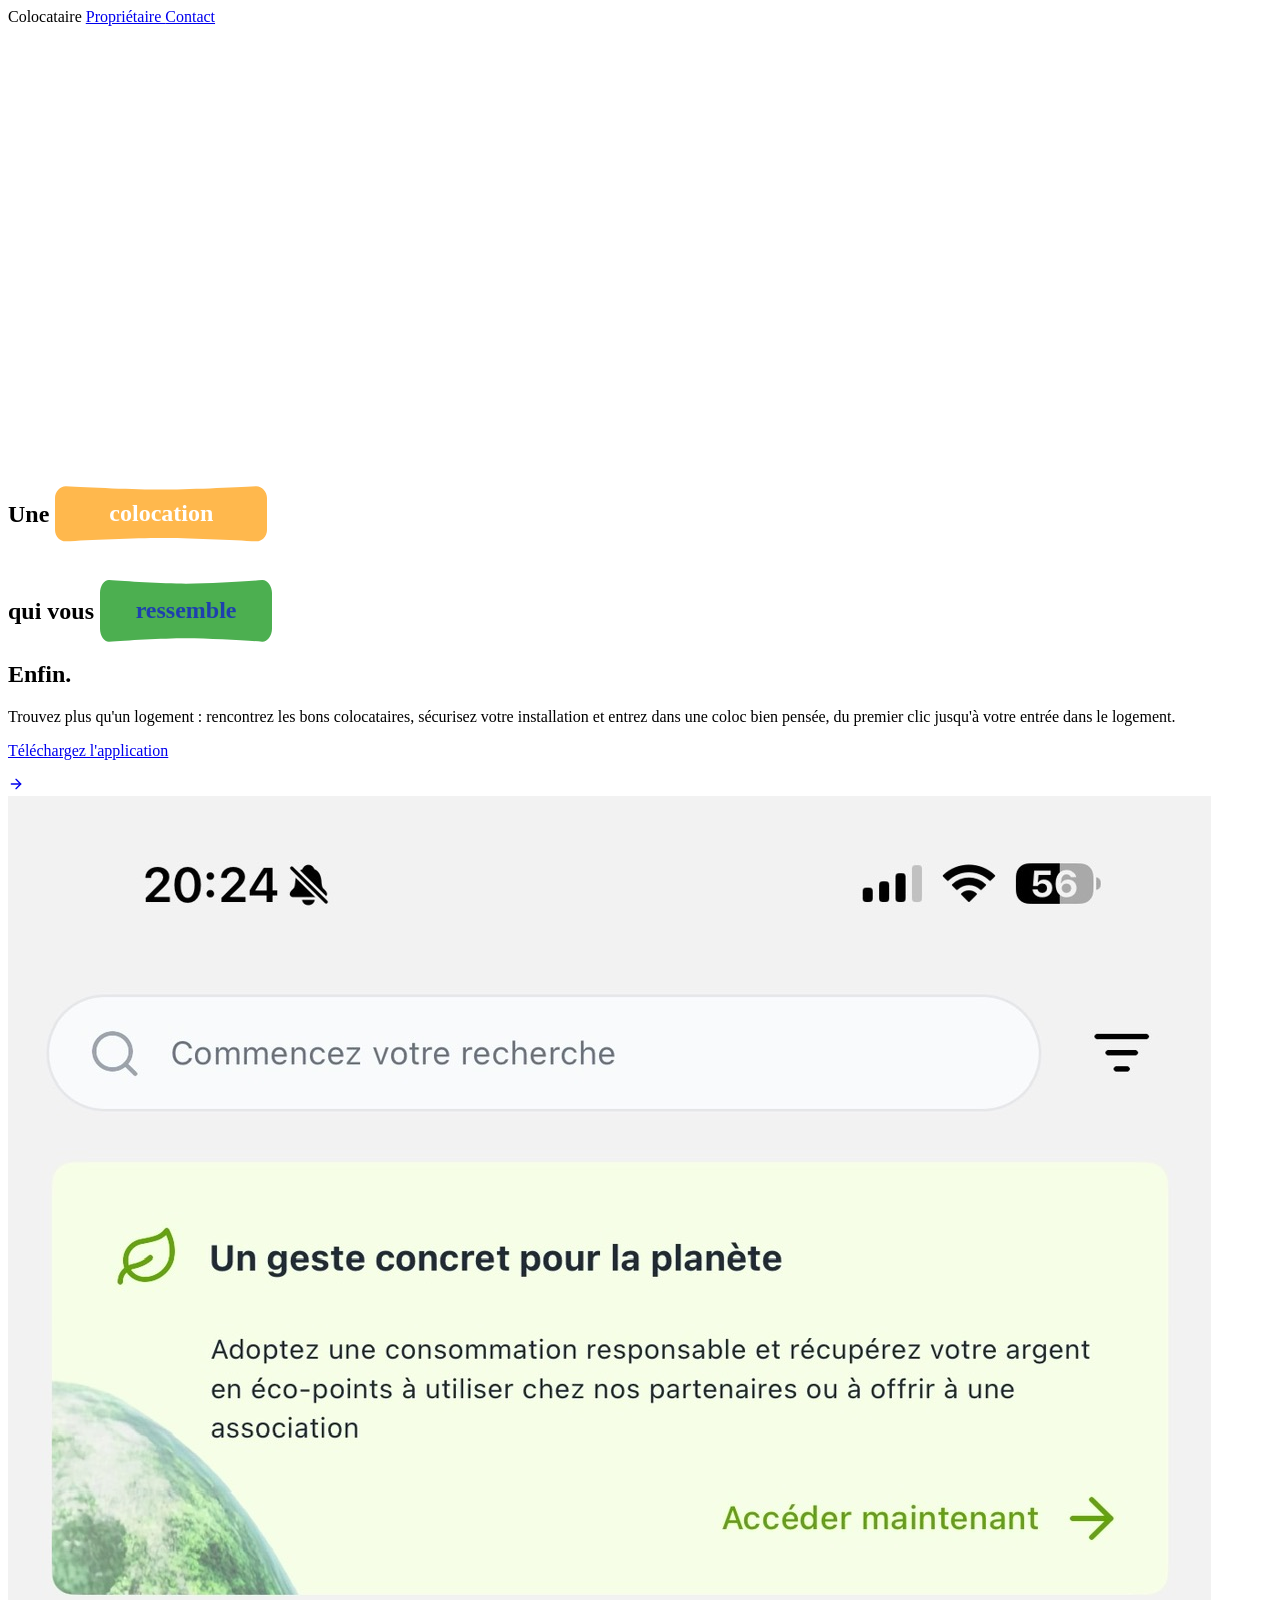
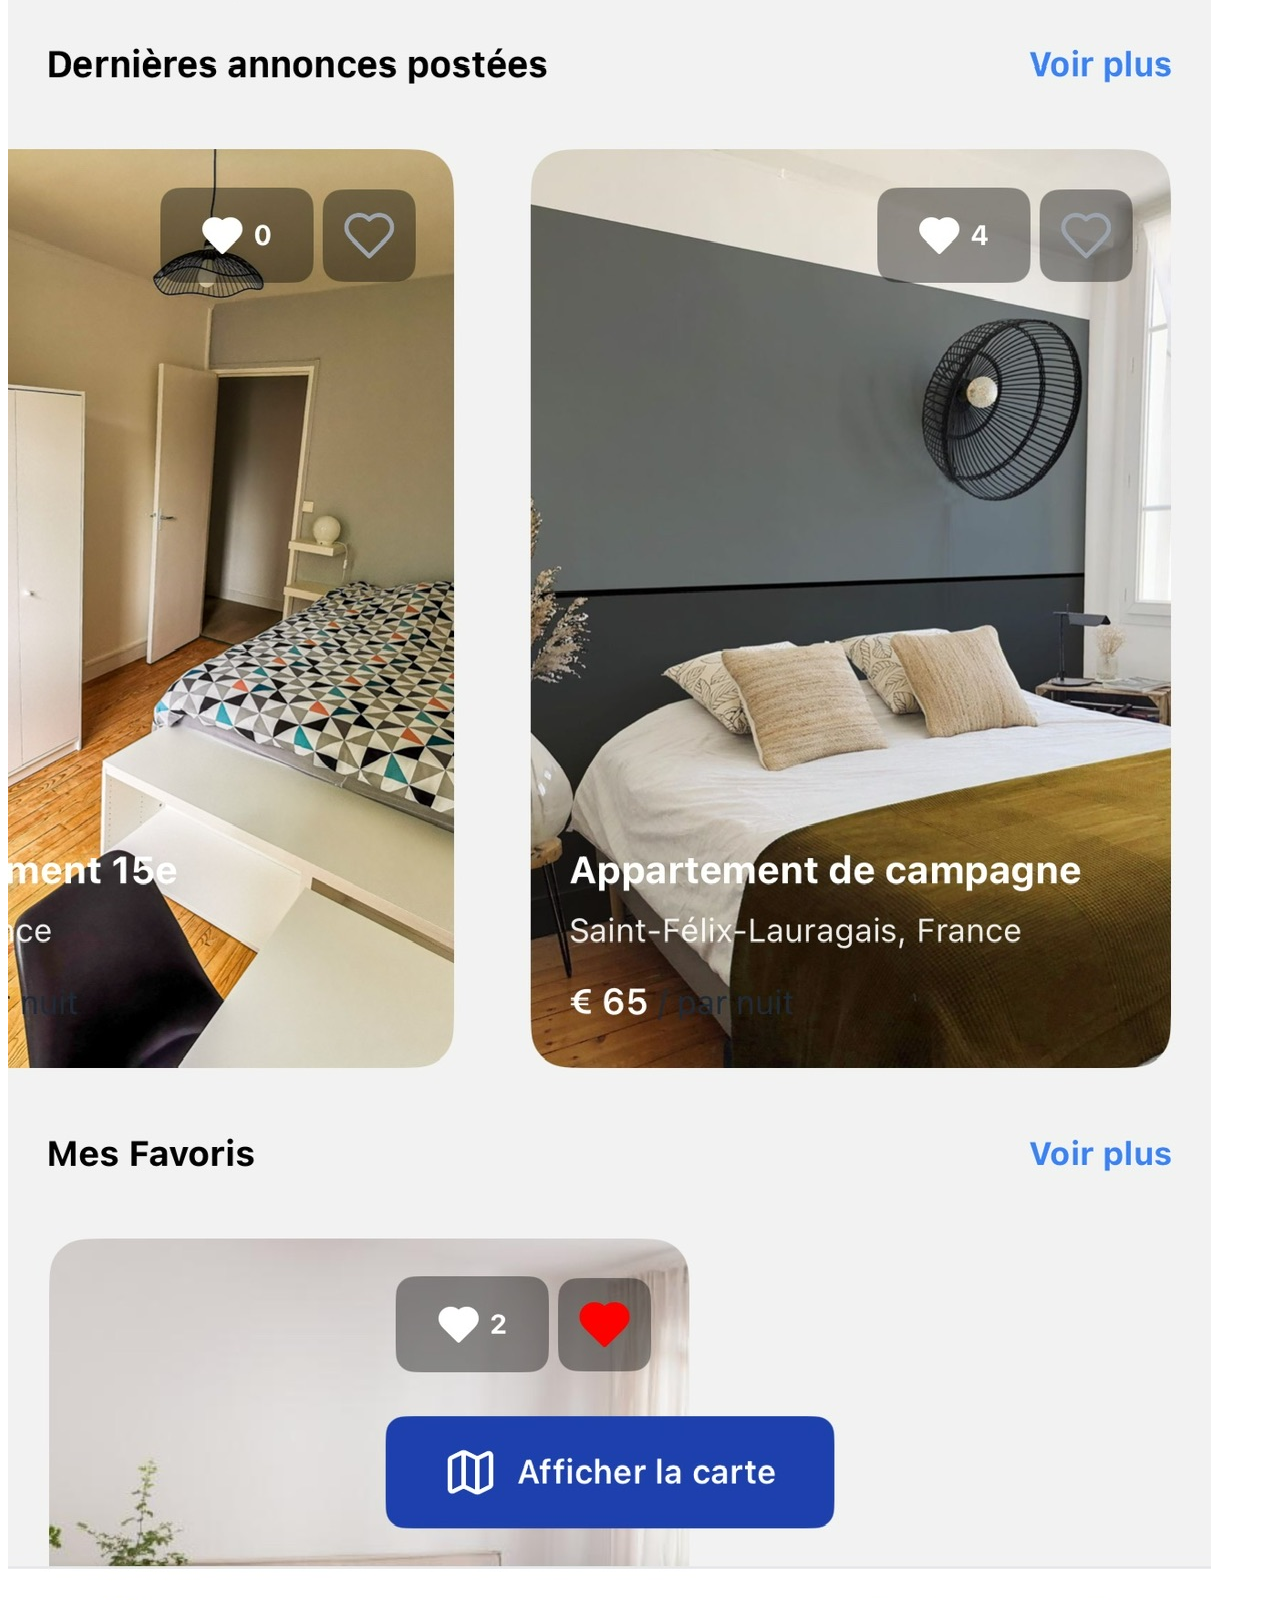
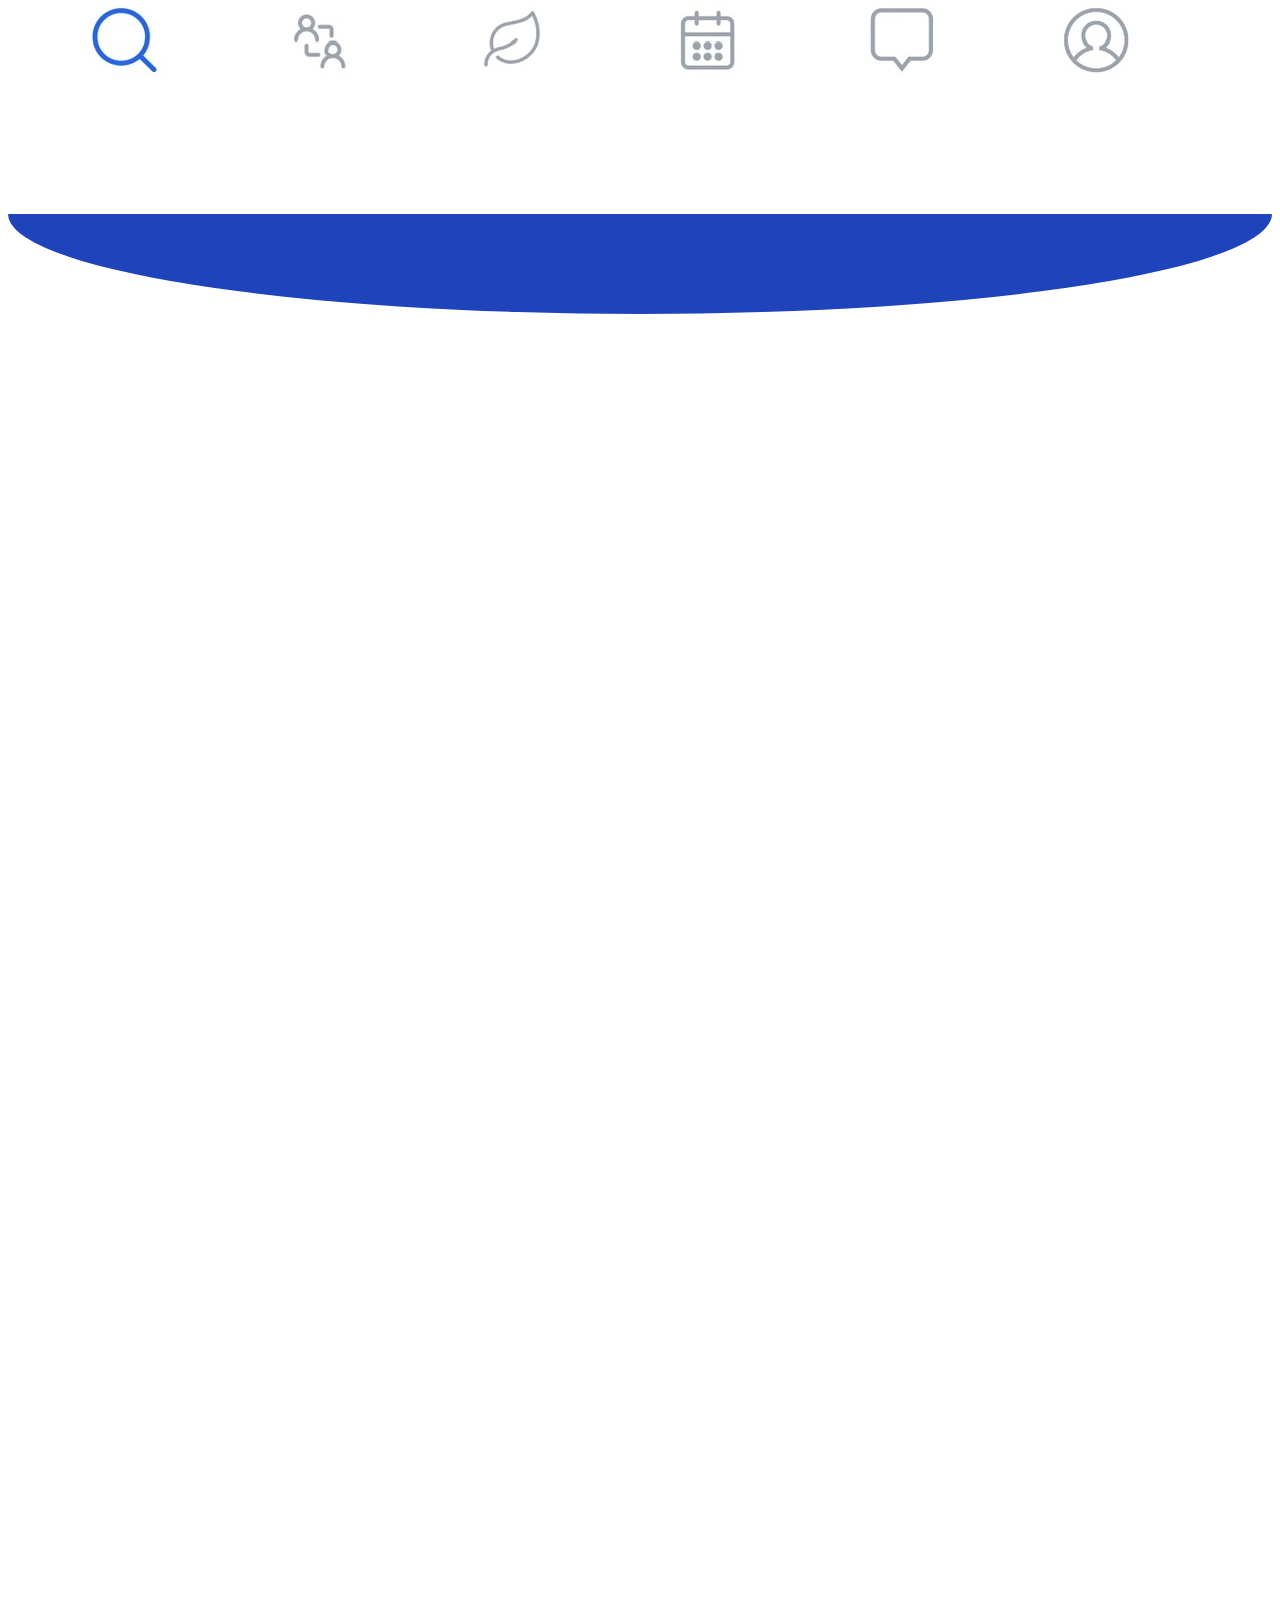
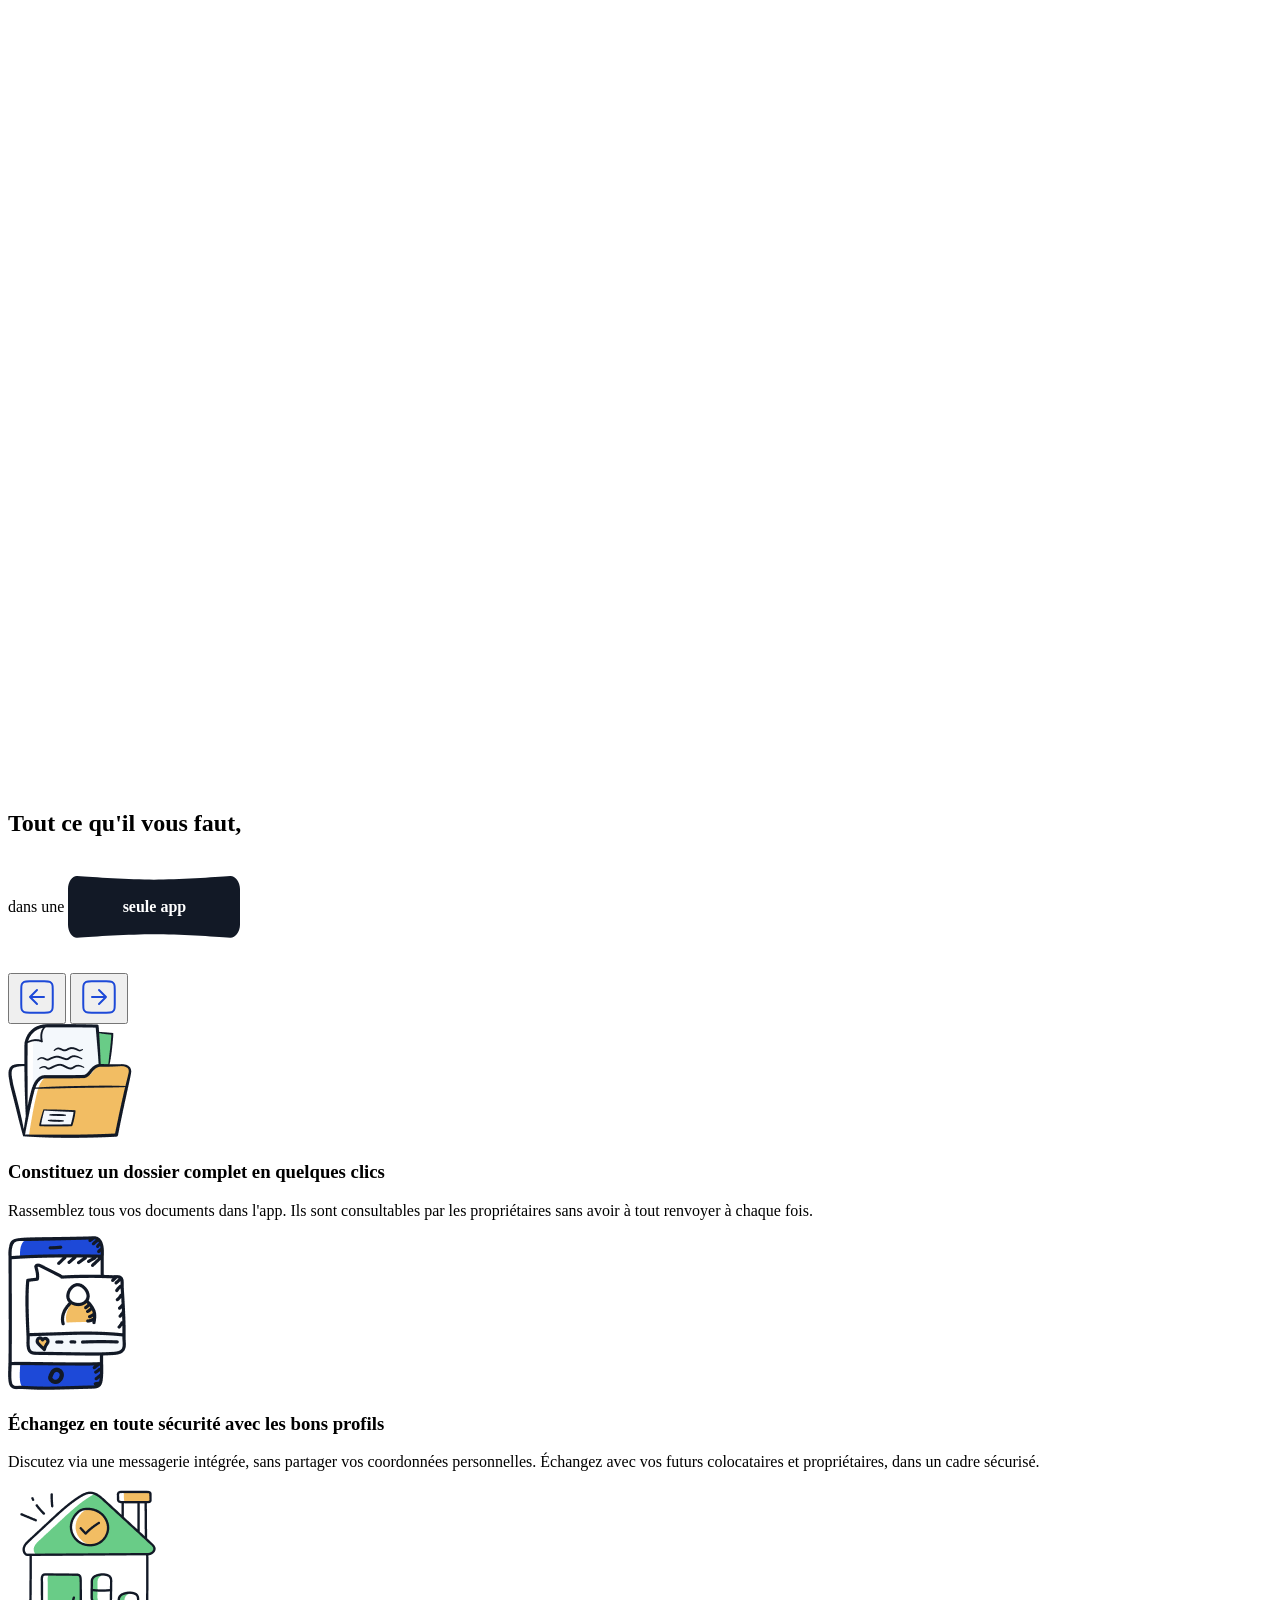
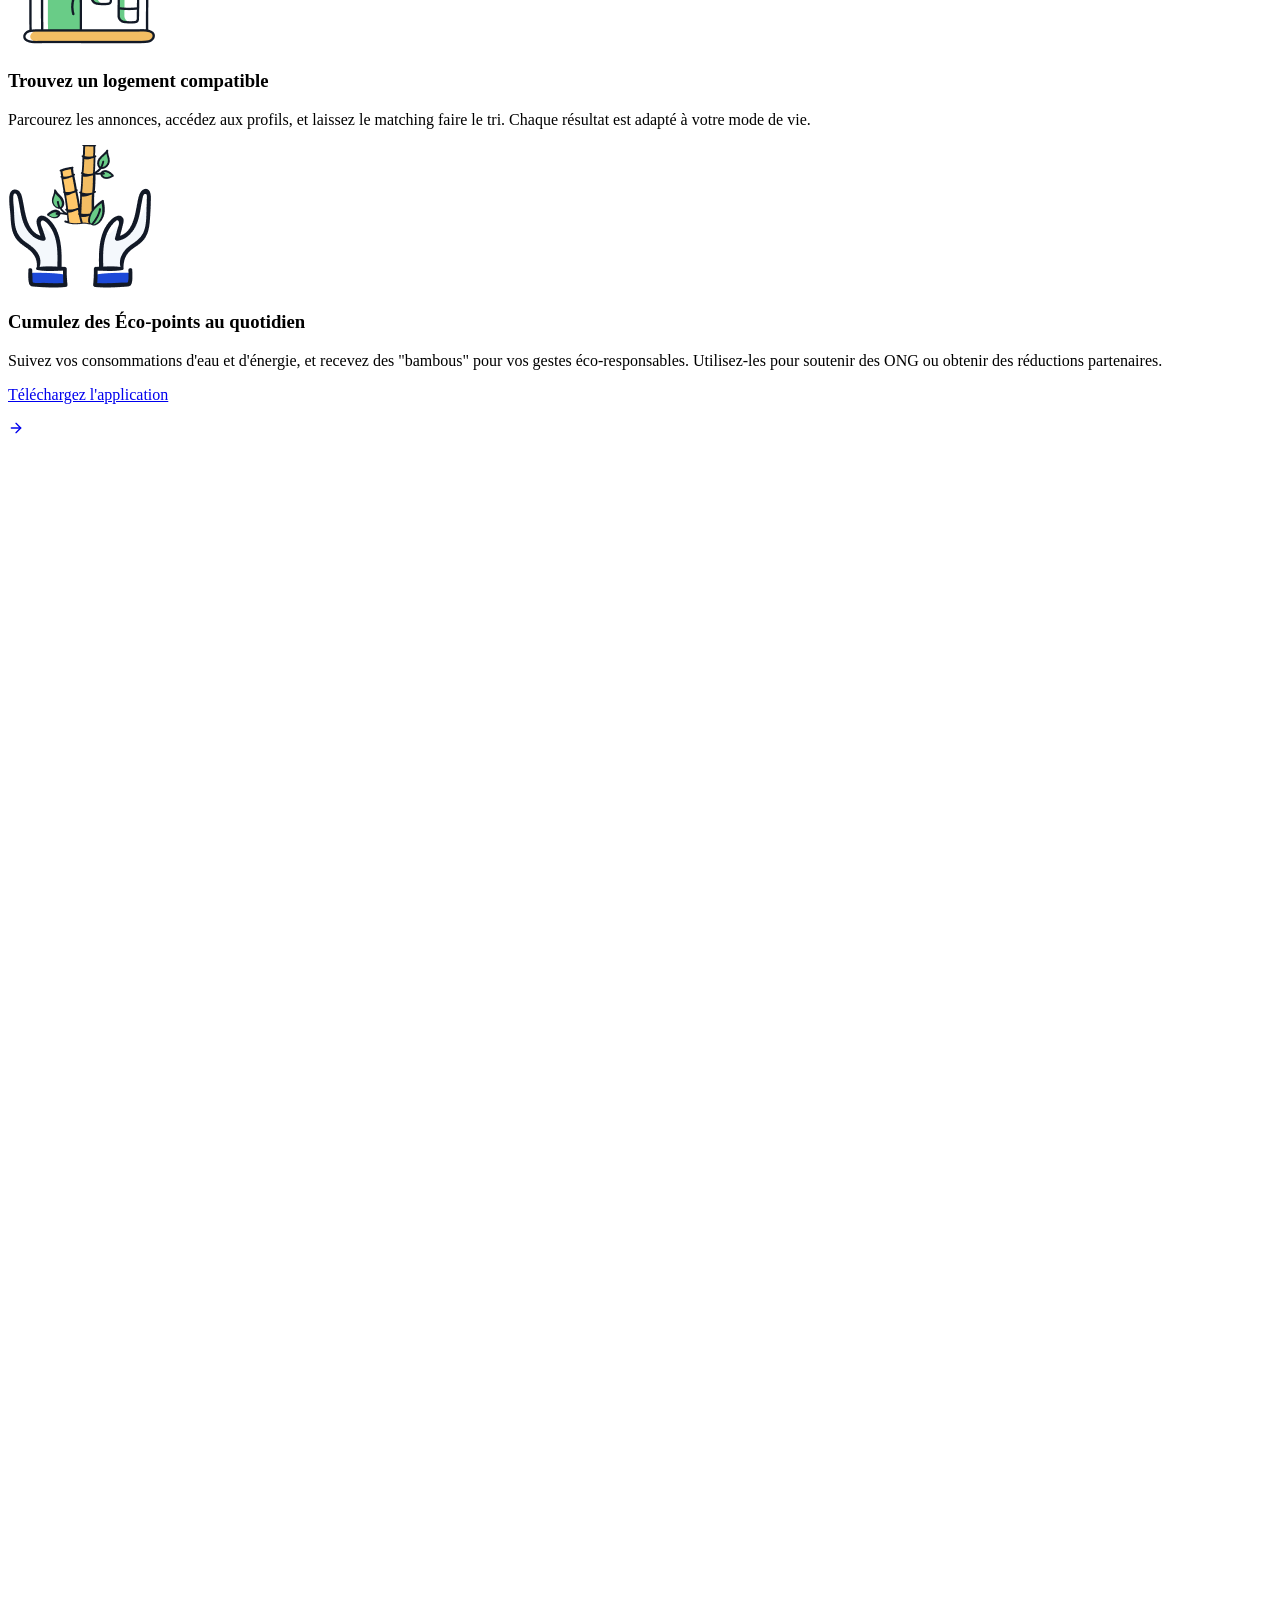
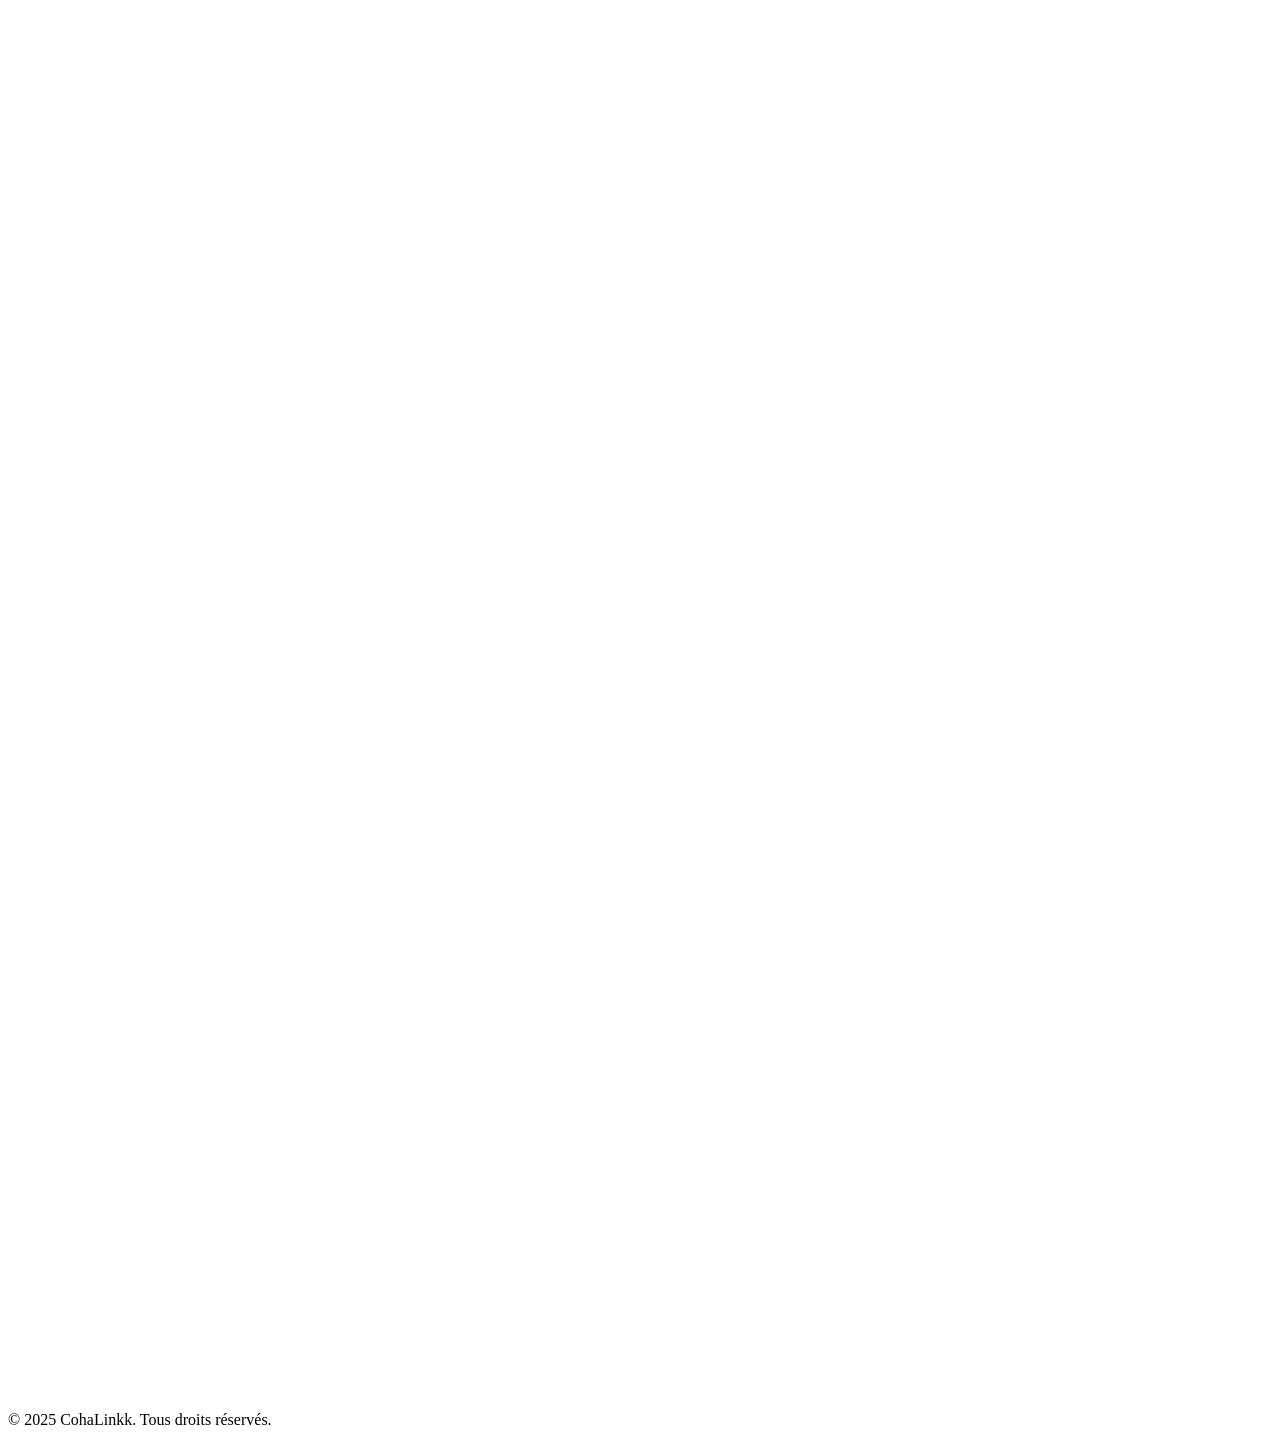
==== colocataire.html @ cd2a6078 "init repo" ====
<!DOCTYPE html>
<html lang="fr">
  <head>
    <!-- Google tag (gtag.js) -->
    <script
      async
      src="https://www.googletagmanager.com/gtag/js?id=G-RRTB0GM5SN"
    ></script>
    <script>
      window.dataLayer = window.dataLayer || [];
      function gtag() {
        dataLayer.push(arguments);
      }
      gtag("js", new Date());

      gtag("config", "G-RRTB0GM5SN");
    </script>

    <meta charset="UTF-8" />
    <meta name="viewport" content="width=device-width, initial-scale=1.0" />
    <link rel="icon" type="image/png" href="./assets/images/icon.png" />
    <link rel="canonical" href="https://cohalinkk.fr/colocataire" />

    <!-- Open Graph / Facebook -->
    <meta property="og:type" content="website" />
    <meta property="og:url" content="https://cohalinkk.fr/colocataire" />
    <meta property="og:title" content="CohaLinkk - Colocataire" />
    <meta
      property="og:description"
      content="Trouvez plus qu'un logement : rencontrez les bons colocataires, sécurisez votre installation et entrez dans une coloc bien pensée."
    />
    <meta
      property="og:image"
      content="https://cohalinkk.fr/assets/images/logo_cohalinkk_bleu.png"
    />
    <meta property="og:site_name" content="CohaLinkk" />
    <meta property="og:locale" content="fr_FR" />

    <!-- Twitter -->
    <meta property="twitter:card" content="summary_large_image" />
    <meta property="twitter:url" content="https://cohalinkk.fr/colocataire" />
    <meta property="twitter:title" content="CohaLinkk - Colocataire" />
    <meta
      property="twitter:description"
      content="Trouvez plus qu'un logement : rencontrez les bons colocataires, sécurisez votre installation et entrez dans une coloc bien pensée."
    />
    <meta
      property="twitter:image"
      content="https://cohalinkk.fr/assets/images/logo_cohalinkk_bleu.png"
    />

    <!-- Autres métadonnées SEO -->
    <meta
      name="keywords"
      content="colocation, colocataire, logement, app mobile, matching, logement étudiant, location partagée, coloc responsable"
    />
    <meta name="author" content="CohaLinkk" />
    <meta name="robots" content="index, follow" />
    <meta name="language" content="fr" />
    <meta name="geo.region" content="FR" />
    <meta name="geo.placename" content="France" />

    <title>CohaLinkk - Colocataire</title>
    <link rel="preconnect" href="https://fonts.googleapis.com" />
    <link rel="preconnect" href="https://fonts.gstatic.com" crossorigin />
    <link
      href="https://fonts.googleapis.com/css2?family=Kaushan+Script&display=swap"
      rel="stylesheet"
    />
    <link rel="stylesheet" href="curved-badge.css" />
    <script src="https://cdn.tailwindcss.com"></script>
    <script>
      tailwind.config = {
        theme: {
          extend: {
            colors: {
              "coha-blue": "#3B5EF7",
              "coha-orange": "#FFB84D",
              "coha-green": "#4CAF50",
            },
          },
        },
      };
    </script>

    <!-- Structured Data JSON-LD -->
    <script type="application/ld+json">
      {
        "@context": "https://schema.org",
        "@type": "WebPage",
        "name": "CohaLinkk - Colocataire",
        "description": "Trouvez plus qu'un logement : rencontrez les bons colocataires, sécurisez votre installation et entrez dans une coloc bien pensée.",
        "url": "https://cohalinkk.fr/colocataire",
        "mainEntity": {
          "@type": "Service",
          "name": "Service de colocation pour colocataires",
          "description": "Application mobile avec matching intelligent pour trouver des colocataires compatibles et des logements adaptés",
          "provider": {
            "@type": "Organization",
            "name": "CohaLinkk"
          },
          "offers": {
            "@type": "Offer",
            "description": "Mise en relation gratuite pendant 1 an pour les bêta-testeurs"
          }
        }
      }
    </script>
  </head>
  <body class="font-sans bg-white">
    <!-- Hero Section -->
    <section
      class="bg-gradient-to-tr from-[#1E40AF] to-[#1D49D8] relative overflow-hidden z-10 -my-1"
    >
      <!-- Formes décoratives en arrière-plan, réduites sur mobile -->
      <div class="absolute inset-0 opacity-10">
        <div
          class="floating-blob absolute top-10 lg:top-20 right-10 lg:right-20 w-48 lg:w-96 h-48 lg:h-96 bg-white rounded-full blur-3xl"
        ></div>
        <div
          class="floating-blob-2 absolute bottom-10 lg:bottom-20 left-10 lg:left-20 w-36 lg:w-72 h-36 lg:h-72 bg-white rounded-full blur-3xl"
        ></div>
      </div>
      <!-- Menu de navigation -->
      <nav
        class="absolute top-4 right-4 lg:top-8 lg:right-8 z-[100] flex items-center space-x-2 lg:space-x-4"
      >
        <span
          class="px-3 py-1.5 lg:px-4 lg:py-2 rounded-full font-semibold text-xs lg:text-base bg-white/20 backdrop-blur-sm text-white border-2 border-white/30 transition-all duration-300 shadow-lg cursor-default inline-block"
        >
          Colocataire
        </span>
        <a
          href="./proprietaire.html"
          class="px-3 py-1.5 lg:px-4 lg:py-2 rounded-full font-semibold text-xs lg:text-base bg-white/10 backdrop-blur-sm text-white/80 border-2 border-white/20 hover:bg-white/20 hover:text-white transition-all duration-300 shadow-lg inline-block"
        >
          Propriétaire
        </a>
        <a
          href="#beta-test"
          class="px-3 py-1.5 lg:px-4 lg:py-2 rounded-full font-semibold text-xs lg:text-base bg-white/10 backdrop-blur-sm text-white/80 border-2 border-white/20 hover:bg-white/20 hover:text-white transition-all duration-300 shadow-lg inline-block"
        >
          Contact
        </a>
      </nav>
      <!-- Header avec logo -->
      <header
        class="text-center items-center mt-12 relative z-50 opacity-0"
        id="hero-logo"
      >
        <a
          href="./index.html"
          target="_blank"
          rel="noopener noreferrer"
          class="relative z-50 inline-block"
          style="pointer-events: auto"
        >
          <svg
            class="w-64 h-auto mx-auto cursor-pointer hover:opacity-80 transition-opacity duration-300"
            id="Calque_1"
            data-name="Calque 1"
            xmlns="http://www.w3.org/2000/svg"
            viewBox="0 0 2000 659.75"
          >
            <defs>
              <style>
                .cls-1 {
                  fill: #ffffff;
                }
              </style>
            </defs>
            <g>
              <g>
                <path
                  class="cls-1"
                  d="M1379.25,442.15v-228.14h33.95v228.14h-33.95Z"
                />
                <g>
                  <path
                    class="cls-1"
                    d="M1434.93,255.09v-41.08h33.95v41.08h-33.95ZM1434.93,442.15v-167.03h33.95v167.03h-33.95Z"
                  />
                  <path
                    class="cls-1"
                    d="M1604.67,442.15v-102.86c0-30.21-11.54-39.72-34.29-39.72-33.95,0-45.49,21.39-45.49,56.02v86.57h-33.95v-167.03h32.59v33.27c9.85-25.8,31.23-37.68,58.39-37.68,32.93,0,56.69,17.65,56.69,57.71v113.73h-33.95Z"
                  />
                  <path
                    class="cls-1"
                    d="M1770.34,442.15l-44.81-81.48-31.23,30.21v51.26h-34.29v-228.14h34.29v137.83l73.67-76.72h41.76l-59.75,62.13,58.39,104.9h-38.02Z"
                  />
                  <path
                    class="cls-1"
                    d="M1932.62,442.15l-44.81-81.48-31.23,30.21v51.26h-34.29v-228.14h34.29v137.83l73.67-76.72h41.76l-59.75,62.13,58.39,104.9h-38.02Z"
                  />
                </g>
              </g>
              <g>
                <path
                  class="cls-1"
                  d="M862.69,378.54c-4.66,37.97-33.97,63.61-71.61,63.61-42.3,0-71.6-29.64-71.6-88.26s29.31-84.26,72.94-84.26c40.3,0,67.94,24.31,70.61,62.94h-23.65c-2.66-27.64-21.31-43.3-47.29-43.3-28.64,0-49.29,18.32-49.29,64.28s20.65,68.94,48.29,68.94c24.98,0,44.96-16.65,47.96-43.96h23.65Z"
                />
                <path
                  class="cls-1"
                  d="M875.68,355.89c0-51.95,30.97-86.26,80.26-86.26s78.93,33.97,78.93,86.26-30.64,86.26-78.93,86.26-80.26-35.3-80.26-86.26ZM1011.56,355.89c0-41.63-20.31-66.28-55.62-66.28s-56.29,24.65-56.29,66.28,20.32,66.61,56.29,66.61,55.62-24.98,55.62-66.61Z"
                />
                <path
                  class="cls-1"
                  d="M1171.42,437.82v-103.58c0-35.97-15.32-45.63-42.3-45.63-40.96,0-51.29,37.63-51.29,73.27v75.94h-23.31v-223.81h23.31v99.58c7.66-30.64,33.97-43.96,58.62-43.96,34.97,0,58.28,15.99,58.28,57.28v110.9h-23.31Z"
                />
                <path
                  class="cls-1"
                  d="M1331.28,437.82c-.67-2-1-27.31-1.33-29.97-7.66,19.65-31.64,34.3-60.95,34.3-39.3,0-55.62-18.32-55.62-45.63,0-41.96,27.97-49.29,70.94-53.95,27.64-3,43.63-5.33,44.96-15.32,0-24.98-12.66-39.3-43.63-39.3s-43.96,14.99-45.29,39.3h-21.98c.66-33.97,18.32-57.62,68.27-57.62s66.61,23.31,66.61,64.61v103.58h-21.98ZM1329.95,348.9c-5,6.33-20.98,6.66-45.29,9.66-31.64,4-47.96,9.99-47.96,35.64,0,19.32,10.99,30.64,37.3,30.64,27.64,0,53.96-17.65,55.62-46.63l.33-29.31Z"
                />
              </g>
            </g>
            <g>
              <g>
                <path
                  class="cls-1"
                  d="M453.58,298.82c-7.06.03-12.76,5.77-12.73,12.83l.63,159.57c0,.44-.16.83-.48,1.14-.31.31-.73.46-1.15.47l-145.9-1.17c-3.76-.06-7.53,1.19-10.56,3.44l-63.64,47.27v-32.69c0-9.65-7.82-17.47-17.47-17.47h-24.55c-.89,0-1.61-.72-1.61-1.57l.43-156.18c.02-7.06-5.69-12.8-12.75-12.82h0c-7.06-.02-12.8,5.69-12.82,12.75l-.43,156.22c0,14.99,12.19,27.18,27.18,27.18h16.45v40.08c0,6.3,3.13,12.33,8.55,15.55,2.81,1.67,5.91,2.49,8.99,2.49,3.68,0,7.34-1.17,10.44-3.47l74.29-55.19,143.18,1.15c7.35.09,14.18-2.74,19.36-7.88,5.18-5.14,8.04-11.99,8.04-19.34l-.63-159.63c-.03-7.06-5.77-12.76-12.83-12.73h0Z"
                />
                <path
                  class="cls-1"
                  d="M579.24,222.17c-4.04-29.98-28.75-53.46-62.94-59.82-25.1-4.67-49.17.23-69.62,14.18-10.27,7-19.5,16.22-27.43,27.26l-92.13-83.11c-10.64-9.59-26.66-9.56-37.23.06l-89.41,80.88c-7.31-9.46-15.63-17.44-24.76-23.67-20.44-13.95-44.52-18.85-69.62-14.18-34.63,6.44-58.9,32.1-61.81,65.35-1.27,14.54,1.83,28.05,8.47,39.1-3.25,6.14-4.93,12.53-5.02,19.15-.22,18.1,11.6,31.56,19.19,38.31.08,8.96,2.14,23.74,13.2,35.29,9.34,9.76,22.59,14.68,39.48,14.68.03,0,.06,0,.1,0,5.35,0,12.23-1.45,12.23-11.39,0-12.78-8.47-14.11-13.2-14.18-9.11-.13-15.84-2.37-20.05-6.7-7.72-7.95-6.01-21.69-6.01-21.73l1.2-7.82-6.63-4.59c-3.83-2.65-13.55-11.45-13.9-20.87,0-.25-.04-.5-.04-.76.14-7.72,6.84-14.98,14.2-20.66.02-.02.04-.03.07-.05,3.53-2.72,7.43-10.59,1.75-17.69-5.17-6.47-12.69-6.09-16.66-3.07-.44.33-.87.66-1.29,1-1.62-5.35-2.04-10.89-1.61-15.79,1.43-16.33,13.03-37.24,41.02-42.45,14.35-2.67,46.21-3.81,70.82,29.8l-62.32,56.37c-5.24,4.74-5.64,12.82-.9,18.06h0c4.74,5.24,12.82,5.64,18.06.9l58.08-52.54,19.78-17.89,92.78-83.93c.84-.76,2.1-.76,2.94-.01l96.08,86.68,18.33,16.53,55.16,49.76c5.24,4.73,13.33,4.31,18.05-.93h0c4.73-5.24,4.31-13.33-.93-18.05l-58.43-52.71c24.91-37.34,58.52-36.22,73.37-33.45,28.09,5.23,40.26,23.11,42.28,38.1.95,7.03-.17,13.84-3.04,20.01-1.08-.85-2.35-1.51-3.35-2.52-3.64-3.66-13.6-6.65-19.29,1.87-5.04,7.57-1.42,15.62,4.92,19.28.02.01.03.02.05.04,7.48,5.47,14.74,12.64,15.75,20.35.07.52.13,1.05.13,1.58.17,9.71-10,18.9-13.88,21.59l-6.68,4.32,1.18,8.04c.02.14,1.73,13.88-6,21.83-4.22,4.34-10.97,6.59-20.13,6.7-4.68.06-12.29,4.23-12.29,12.75,0,9.94,6.04,12.81,11.4,12.82.03,0,.06,0,.1,0,16.89,0,30.14-4.92,39.48-14.68,11.06-11.55,13.12-26.33,13.2-35.29,7.58-6.75,19.41-20.21,19.19-38.31-.09-7.06-2.01-13.85-5.69-20.36,8.64-12.53,12.42-27.61,10.28-43.43Z"
                />
              </g>
              <path
                class="cls-1"
                d="M282.07,425.99c-1.65-14.3,9.96-2.48,17.96-1.53,3.46.23,6.35-2.1,9.37-4.1,4.07-2.5,7.09-6.86,10.63-8.19,4.84-1.33,7.84,3.89,7.11,8.5-2.62,21.66-42.21,22.31-45.03,5.57"
              />
              <path
                class="cls-1"
                d="M247.46,333.06c-1.13-12.35-13.16-22.86-25.62-21.98-10.17.71-18.93,10.5-20.36,20.29-6.41,44,49.2,36.95,45.98,1.69ZM232.81,345.27c-1.57,5.53-6.97,7.58-12.34,6.54-6.77-1.31-5.17-14.22.19-15.82,4.34-1.3,13.17,5.68,12.14,9.28Z"
              />
              <path
                class="cls-1"
                d="M412.6,349.27c-8.45,5.97-12.43-2.3-17.45-5.56-5.41-3.51-11.78-1.37-17.46,1.33-6.16,2.93-10.76,12.08-18.46,4.69-4.95-4.75,1.67-10.55,5.24-13.68,5.36-4.69,12.43-8.66,19.61-9.59,10.61-1.37,23.22,3.97,28.37,13.55,0,0,4.18,6.41.15,9.26Z"
              />
              <path
                class="cls-1"
                d="M303.17,312.18c16.72-1.23,27.12,22.12,28.3,32.28,1.78,15.33,1.13,43.36-24.46,45.26-45.22,3.35-35.38-42.98-23.28-63.29,3.74-6.27,9.74-13.53,19.44-14.25Z"
              />
              <path
                class="cls-1"
                d="M428.23,171.35h0c4.92-5.37,4.53-13.7-.87-18.59l-55.04-49.09c-5.41-4.89-13.78-4.5-18.7.87h0c-4.92,5.37-4.53,13.7.87,18.59l55.04,49.09c5.41,4.89,13.78,4.5,18.7-.87Z"
              />
            </g>
          </svg>
        </a>
      </header>

      <div class="container mx-auto px-4 py-8 relative z-10">
        <!-- Contenu principal -->
        <div
          class="flex flex-col lg:grid lg:grid-cols-2 gap-8 lg:gap-12 items-center max-w-7xl mx-auto pb-12 lg:pb-16"
        >
          <!-- Contenu principal : Texte et boutons -->
          <div
            class="text-center lg:text-left order-2 lg:order-1 opacity-0"
            id="hero-content"
          >
            <!-- Titre principal -->
            <h1
              class="text-3xl sm:text-4xl lg:text-5xl font-bold text-white mb-6 leading-tight"
            >
              Une
              <span class="curved-badge-large orange transform -rotate-3">
                colocation
              </span>
              <br />qui vous
              <span class="curved-badge-medium green text-blue">
                ressemble
              </span>
              <br /><span class="text-white">Enfin.</span>
            </h1>

            <!-- Description -->
            <p class="text-lg lg:text-xl text-blue-100 mb-6 leading-relaxed">
              Trouvez plus qu'un logement : rencontrez les bons colocataires,
              sécurisez votre installation et entrez dans une coloc bien pensée,
              du premier clic jusqu'à votre entrée dans le logement.
            </p>

            <!-- Bouton -->
            <a
              href="./app.html"
              class="bg-white w-full sm:w-3/4 md:w-2/3 lg:w-1/2 xl:w-3/5 text-blue-700 space-x-2 px-4 lg:px-6 py-3 rounded-full font-semibold text-sm md:text-base lg:text-lg hover:bg-blue-50 transition-all duration-300 shadow-lg hover:shadow-xl transform hover:-translate-y-1 hover:scale-105 flex items-center justify-center whitespace-nowrap"
            >
              <p>Téléchargez l'application</p>
              <span
                class="bg-blue-800 text-white px-1 py-1 rounded-2xl transform -rotate-1"
              >
                <svg
                  xmlns="http://www.w3.org/2000/svg"
                  width="16"
                  height="16"
                  viewBox="0 0 24 24"
                  fill="none"
                  stroke="currentColor"
                  stroke-width="2"
                  stroke-linecap="round"
                  stroke-linejoin="round"
                >
                  <path d="M5 12h14" />
                  <path d="m12 5 7 7-7 7" />
                </svg>
              </span>
            </a>
          </div>

          <!-- Téléphone -->
          <div
            class="flex justify-center lg:justify-end order-1 lg:order-2 opacity-0"
            id="hero-phone"
          >
            <div
              class="relative mx-auto border-gray-800 bg-gray-800 border-[10px] lg:border-[14px] rounded-[2rem] lg:rounded-[2.5rem] h-[330px] lg:h-[480px] w-[170px] lg:w-[240px] shadow-2xl transform hover:scale-105 hover:rotate-2 transition-all duration-700"
            >
              <!-- Dynamic Island -->
              <div
                class="w-[85px] lg:w-[120px] h-[14px] lg:h-[18px] bg-gray-800 top-0 rounded-b-[1rem] left-1/2 -translate-x-1/2 absolute"
              ></div>
              <!-- Boutons volume -->
              <div
                class="h-[25px] lg:h-[35px] w-[2px] lg:w-[3px] bg-gray-800 absolute -start-[12px] lg:-start-[17px] top-[70px] lg:top-[100px] rounded-s-lg"
              ></div>
              <div
                class="h-[25px] lg:h-[35px] w-[2px] lg:w-[3px] bg-gray-800 absolute -start-[12px] lg:-start-[17px] top-[100px] lg:top-[140px] rounded-s-lg"
              ></div>
              <!-- Bouton power -->
              <div
                class="h-[35px] lg:h-[50px] w-[2px] lg:w-[3px] bg-gray-800 absolute -end-[12px] lg:-end-[17px] top-[80px] lg:top-[115px] rounded-e-lg"
              ></div>
              <!-- Écran -->
              <div
                class="rounded-[1.5rem] lg:rounded-[2rem] overflow-hidden w-[150px] lg:w-[212px] h-[310px] lg:h-[452px] bg-white"
              >
                <img
                  src="./assets/accueil.jpeg"
                  class="w-full h-full object-cover lg:mt-2"
                  alt="CohaLinkk App"
                />
              </div>
            </div>
          </div>
        </div>
      </div>
    </section>
    <!-- svg elipse full width -->
    <!-- <div class="relative w-full overflow-hidden z-0 -mt-8 lg:-mt-16">
      <img src="./assets/elipse.svg" alt="elipse" class="w-full h-auto lg:-mt-6" />
    </div> --><svg
      width="100%"
      height="100"
      viewBox="0 0 200 100"
      fill="none"
      xmlns="http://www.w3.org/2000/svg"
      preserveAspectRatio="none"
    >
      <rect x="0" y="0" width="200" height="100" fill="#1e43bb" />
      <path d="M0 0 A100 100 0 0 0 200 0 L200 100 L0 100 Z" fill="white" />
    </svg>
    <!-- Section statistiques -->
    <section class="py-12 lg:py-20 bg-white mt-8 lg:mt-12 reveal-section">
      <div class="container mx-auto px-4">
        <!-- Titre -->
        <div class="text-center lg:text-left mb-8 lg:mb-12">
          <h2
            class="text-2xl sm:text-3xl lg:text-4xl font-bold text-gray-800 mb-4 stagger-text"
          >
            On entend souvent que la colocation
          </h2>
          <p
            class="curved-badge-medium orange text-lg lg:text-xl text-black hover:scale-110 transition-transform duration-300 cursor-pointer"
          >
            "c'est compliqué …"
          </p>
        </div>

        <!-- Statistiques -->
        <div
          class="grid grid-cols-1 md:grid-cols-2 lg:grid-cols-3 gap-6 lg:gap-8 mx-auto stats-grid"
        >
          <!-- Stat 1 -->
          <div
            class="stat-card bg-gray-50 rounded-2xl p-4 flex flex-row hover:shadow-xl hover:-translate-y-2 transition-all duration-500"
          >
            <div class="w-1/5">
              <!-- icon -->
              <img src="./assets/icons/1.svg" alt="icon" class="w-full h-1/2" />
            </div>
            <div class="w-4/5 flex flex-col">
              <p class="text-2xl font-bold text-gray-800">1 personne sur 4</p>
              <p class="text-gray-600">
                s'est déjà retrouvée sans logement après avoir réservé, une fois
                arrivée sur place.
              </p>
            </div>
          </div>

          <!-- Stat 2 -->
          <div
            class="stat-card bg-gray-50 rounded-2xl p-4 flex flex-row hover:shadow-xl hover:-translate-y-2 transition-all duration-500"
          >
            <div class="w-1/5">
              <!-- icon -->
              <img src="./assets/icons/2.svg" alt="icon" class="w-full h-1/2" />
            </div>
            <div class="w-4/5 flex flex-col">
              <p class="text-2xl font-bold text-gray-800">78%</p>
              <p class="text-gray-600">
                des bonnes colocations commencent par une vraie compatibilité.
              </p>
            </div>
          </div>

          <!-- Stat 3 -->
          <div
            class="stat-card bg-gray-50 rounded-2xl p-4 flex flex-row hover:shadow-xl hover:-translate-y-2 transition-all duration-500"
          >
            <div class="w-1/5">
              <!-- icon -->
              <img src="./assets/icons/3.svg" alt="icon" class="w-full h-1/2" />
            </div>
            <div class="w-4/5 flex flex-col">
              <p class="text-2xl font-bold text-gray-800">Plus de 38%</p>
              <p class="text-gray-600">
                des Français rencontrent des difficultés pour se loger.
              </p>
            </div>
          </div>
        </div>
      </div>
    </section>

    <!-- Section présentation -->
    <section class="py-12 lg:py-20 reveal-section">
      <div class="container mx-auto px-4">
        <div class="text-center mb-12 lg:mb-16 font-semibold">
          <h2
            class="text-2xl sm:text-3xl lg:text-4xl text-gray-800 mb-4 stagger-text"
          >
            C'est pourquoi nous avons créé CohaLinkk, votre
          </h2>
          <p class="text-2xl sm:text-3xl lg:text-4xl">
            <span
              class="curved-badge-medium green transform -rotate-3 hover:rotate-0 transition-transform duration-300"
              >partenaire</span
            >
            <span class="text-gray-800"> pour des </span>
            <span
              class="curved-badge-medium orange transform rotate-3 hover:rotate-0 transition-transform duration-300"
              >colocations</span
            >
            <span class="text-gray-800"> qui<br />matchent vraiment</span>
          </p>
        </div>

        <!-- Features avec image -->
        <div
          class="flex flex-col lg:grid lg:grid-cols-2 gap-8 lg:gap-12 items-center max-w-6xl mx-auto"
        >
          <!-- Image -->
          <div class="reveal-left">
            <img
              src="./assets/share.png"
              alt="Colocation"
              class="w-full rounded-3xl shadow-lg hover:shadow-2xl hover:scale-105 transition-all duration-500"
            />
          </div>

          <!-- Accordion Features -->
          <div class="space-y-4 reveal-right">
            <!-- Item 1: Matching intelligent (ouvert par défaut) -->
            <div
              class="accordion-item border-b-2 border-gray-300 p-4"
              data-accordion="item"
            >
              <div
                class="accordion-header cursor-pointer flex items-center justify-between"
                data-accordion="trigger"
              >
                <h3 class="text-2xl font-bold text-gray-700">
                  Matching intelligent
                </h3>
                <div
                  class="accordion-icon w-8 h-8 border-2 border-gray-300 rounded-lg flex items-center justify-center"
                >
                  <svg
                    width="16"
                    height="16"
                    viewBox="0 0 24 24"
                    fill="none"
                    stroke="currentColor"
                    stroke-width="2"
                  >
                    <path d="M12 5v14M5 12h14" />
                  </svg>
                </div>
              </div>
              <div
                class="accordion-content mt-4 block"
                data-accordion="content"
              >
                <p class="text-gray-600 leading-relaxed">
                  Grâce à notre système de matching intelligent, basé sur un
                  algorithme avancé, trouvez le colocataire et le logement qui
                  partagent vos valeurs, votre style de vie et vos passions.
                </p>
              </div>
            </div>

            <!-- Item 2: Votre recherche en toute confiance -->
            <div
              class="accordion-item border-b border-gray-200 p-4"
              data-accordion="item"
            >
              <div
                class="accordion-header cursor-pointer flex items-center justify-between"
                data-accordion="trigger"
              >
                <h3 class="text-2xl font-bold text-gray-700">
                  Votre recherche en toute confiance
                </h3>
                <div
                  class="accordion-icon w-8 h-8 border-2 border-gray-300 rounded-lg flex items-center justify-center"
                >
                  <svg
                    width="16"
                    height="16"
                    viewBox="0 0 24 24"
                    fill="none"
                    stroke="currentColor"
                    stroke-width="2"
                  >
                    <path d="M12 5v14M5 12h14" />
                  </svg>
                </div>
              </div>
              <div
                class="accordion-content mt-4 hidden"
                data-accordion="content"
              >
                <p class="text-gray-600 leading-relaxed">
                  Annonces vérifiées, profils certifiés, échanges sécurisés:
                  tout est pensé pour que vous puissiez avancer en toute
                  confiance dès le premier clic sur CohaLinkk.
                </p>
              </div>
            </div>

            <!-- Item 3: Messagerie sécurisée -->
            <div
              class="accordion-item border-b border-gray-200 p-4"
              data-accordion="item"
            >
              <div
                class="accordion-header cursor-pointer flex items-center justify-between"
                data-accordion="trigger"
              >
                <h3 class="text-2xl font-bold text-gray-700">
                  Messagerie sécurisée
                </h3>
                <div
                  class="accordion-icon w-8 h-8 border-2 border-gray-300 rounded-lg flex items-center justify-center"
                >
                  <svg
                    width="16"
                    height="16"
                    viewBox="0 0 24 24"
                    fill="none"
                    stroke="currentColor"
                    stroke-width="2"
                  >
                    <path d="M12 5v14M5 12h14" />
                  </svg>
                </div>
              </div>
              <div
                class="accordion-content mt-4 hidden"
                data-accordion="content"
              >
                <p class="text-gray-600 leading-relaxed">
                  Discutez sans stress via une messagerie intégrée et
                  confidentielle. Aucun besoin de donner vos infos perso avant
                  d'être prêt. Vos échanges restent privés, sans intermédiaires.
                </p>
              </div>
            </div>

            <!-- Item 4: Récompenses éco -->
            <div
              class="accordion-item border-b border-gray-200 p-4"
              data-accordion="item"
            >
              <div
                class="accordion-header cursor-pointer flex items-center justify-between"
                data-accordion="trigger"
              >
                <h3 class="text-2xl font-bold text-gray-700">
                  Récompenses éco
                </h3>
                <div
                  class="accordion-icon w-8 h-8 border-2 border-gray-300 rounded-lg flex items-center justify-center"
                >
                  <svg
                    width="16"
                    height="16"
                    viewBox="0 0 24 24"
                    fill="none"
                    stroke="currentColor"
                    stroke-width="2"
                  >
                    <path d="M12 5v14M5 12h14" />
                  </svg>
                </div>
              </div>
              <div
                class="accordion-content mt-4 hidden"
                data-accordion="content"
              >
                <p class="text-gray-600 leading-relaxed">
                  Nous faire confiance, c'est partager bien plus qu'un logement,
                  c'est avancer ensemble, en pensant un peu plus à demain: Des
                  économies, des récompenses, des actions solidaires… Et une
                  vraie vision partagée de l'avenir.
                </p>
              </div>
            </div>

            <!-- Item 5: La colocation accessible à tous -->
            <div
              class="accordion-item border-b border-gray-200 p-4"
              data-accordion="item"
            >
              <div
                class="accordion-header cursor-pointer flex items-center justify-between"
                data-accordion="trigger"
              >
                <h3 class="text-2xl font-bold text-gray-700">
                  La colocation accessible à tous, vraiment
                </h3>
                <div
                  class="accordion-icon w-8 h-8 border-2 border-gray-300 rounded-lg flex items-center justify-center"
                >
                  <svg
                    width="16"
                    height="16"
                    viewBox="0 0 24 24"
                    fill="none"
                    stroke="currentColor"
                    stroke-width="2"
                  >
                    <path d="M12 5v14M5 12h14" />
                  </svg>
                </div>
              </div>
              <div
                class="accordion-content mt-4 hidden"
                data-accordion="content"
              >
                <p class="text-gray-600 leading-relaxed">
                  Chez Cohalinkk, on croit en une colocation plus humaine, plus
                  juste, où chacun a sa place et sa chance, chaqu'un de vos
                  dossiers sont étudiés avec soin par les propriétaires.
                </p>
              </div>
            </div>
          </div>
        </div>
      </div>
      <!-- Bouton -->
      <a
        href="./app.html"
        class="bg-blue-700 w-full sm:w-2/3 md:w-1/2 lg:w-1/3 xl:w-1/4 mx-auto my-8 lg:my-12 text-white space-x-2 px-4 lg:px-6 py-3 rounded-full font-semibold text-sm md:text-base lg:text-lg hover:bg-blue-50 transition-all duration-300 shadow-lg hover:shadow-xl transform hover:-translate-y-1 hover:scale-105 flex items-center justify-center whitespace-nowrap"
      >
        <p>Téléchargez l'application</p>
        <span
          class="bg-white text-blue-800 px-1 py-1 rounded-2xl transform -rotate-1"
        >
          <svg
            xmlns="http://www.w3.org/2000/svg"
            width="16"
            height="16"
            viewBox="0 0 24 24"
            fill="none"
            stroke="currentColor"
            stroke-width="2"
            stroke-linecap="round"
            stroke-linejoin="round"
          >
            <path d="M5 12h14" />
            <path d="m12 5 7 7-7 7" />
          </svg>
        </span>
      </a>
    </section>

    <!-- Section "Tout ce qu'il vous faut" -->
    <section class="py-12 lg:py-20 bg-blue-50/50 rounded-3xl mx-4 lg:mx-10">
      <div class="container mx-auto px-4">
        <div
          class="flex flex-col lg:flex-row lg:justify-between space-y-6 lg:space-y-0"
        >
          <div class="text-center lg:text-left mb-8 lg:mb-16">
            <h2 class="text-2xl sm:text-3xl lg:text-4xl font-semibold mb-4">
              Tout ce qu'il vous faut,
            </h2>
            <p class="text-2xl sm:text-3xl lg:text-4xl font-semibold">
              dans une
              <span class="curved-badge-medium">seule app</span>
            </p>
          </div>
          <div
            class="hidden lg:flex flex-row space-x-2 justify-center lg:justify-start"
          >
            <!-- arrow to change features view -->
            <button
              id="carousel-prev"
              class="hover:scale-110 transition-all duration-300"
            >
              <img
                src="./assets/icons/arrow-left.svg"
                alt="arrow"
                class="w-10 h-10"
              />
            </button>
            <button
              id="carousel-next"
              class="hover:scale-110 transition-all duration-300"
            >
              <img
                src="./assets/icons/arrow-right.svg"
                alt="arrow"
                class="w-10 h-10"
              />
            </button>
          </div>
        </div>

        <!-- Features carousel -->
        <div
          class="relative overflow-x-auto lg:overflow-hidden"
          style="margin: 0 -20px; padding: 0 20px"
        >
          <div
            id="carousel-container"
            class="flex gap-6 transition-transform duration-300 ease-in-out px-4 lg:px-4 overflow-x-auto lg:overflow-visible scrollbar-hide lg:scrollbar-auto"
            style="
              transform: translateX(0px);
              scroll-behavior: smooth;
              scroll-snap-type: x mandatory;
            "
          >
            <!-- Feature 1 -->
            <div
              class="bg-white rounded-2xl p-6 lg:p-8 flex flex-col min-w-[280px] sm:min-w-[320px] lg:min-w-[400px] w-[280px] sm:w-[320px] lg:w-[400px]"
              style="scroll-snap-align: center"
            >
              <div class="h-1/2 flex items-center">
                <!-- icon -->
                <img
                  src="./assets/icons/doodle-docs.png"
                  alt="icon"
                  class="w-fit h-2/3"
                />
              </div>
              <div class="h-1/2 flex flex-col space-y-4">
                <h3 class="text-2xl font-semibold text-gray-800">
                  Constituez un dossier complet en quelques clics
                </h3>
                <p class="text-gray-600 text-sm">
                  Rassemblez tous vos documents dans l'app. Ils sont
                  consultables par les propriétaires sans avoir à tout renvoyer
                  à chaque fois.
                </p>
              </div>
            </div>

            <!-- Feature 2 -->
            <div
              class="bg-white rounded-2xl p-6 lg:p-8 flex flex-col min-w-[280px] sm:min-w-[320px] lg:min-w-[400px] w-[280px] sm:w-[320px] lg:w-[400px]"
              style="scroll-snap-align: center"
            >
              <div class="h-1/2 flex items-center">
                <!-- icon -->
                <img
                  src="./assets/icons/doodle-phone.png"
                  alt="icon"
                  class="w-fit h-2/3"
                />
              </div>
              <div class="h-1/2 flex flex-col space-y-4">
                <h3 class="text-2xl font-semibold text-gray-800">
                  Échangez en toute sécurité avec les bons profils
                </h3>
                <p class="text-gray-600 text-sm">
                  Discutez via une messagerie intégrée, sans partager vos
                  coordonnées personnelles. Échangez avec vos futurs
                  colocataires et propriétaires, dans un cadre sécurisé.
                </p>
              </div>
            </div>

            <!-- Feature 3 -->
            <div
              class="bg-white rounded-2xl p-6 lg:p-8 flex flex-col min-w-[280px] sm:min-w-[320px] lg:min-w-[400px] w-[280px] sm:w-[320px] lg:w-[400px]"
              style="scroll-snap-align: center"
            >
              <div class="h-1/2 flex items-center">
                <!-- icon -->
                <img
                  src="./assets/icons/doodle-home.png"
                  alt="icon"
                  class="w-fit h-2/3"
                />
              </div>
              <div class="h-1/2 flex flex-col space-y-4">
                <h3 class="text-2xl font-semibold text-gray-800">
                  Trouvez un logement compatible
                </h3>
                <p class="text-gray-600 text-sm">
                  Parcourez les annonces, accédez aux profils, et laissez le
                  matching faire le tri. Chaque résultat est adapté à votre mode
                  de vie.
                </p>
              </div>
            </div>

            <!-- Feature 4 -->
            <div
              class="bg-white rounded-2xl p-6 lg:p-8 flex flex-col min-w-[280px] sm:min-w-[320px] lg:min-w-[400px] w-[280px] sm:w-[320px] lg:w-[400px]"
              style="scroll-snap-align: center"
            >
              <div class="h-1/2 flex items-center">
                <!-- icon -->
                <img
                  src="./assets/icons/doodle-hands.png"
                  alt="icon"
                  class="w-fit h-2/3"
                />
              </div>
              <div class="h-1/2 flex flex-col space-y-4">
                <h3 class="text-2xl font-semibold text-gray-800">
                  Cumulez des Éco-points au quotidien
                </h3>
                <p class="text-gray-600 text-sm">
                  Suivez vos consommations d'eau et d'énergie, et recevez des
                  "bambous" pour vos gestes éco-responsables. Utilisez-les pour
                  soutenir des ONG ou obtenir des réductions partenaires.
                </p>
              </div>
            </div>
          </div>
        </div>
      </div>
      <!-- Bouton -->
      <a
        href="./app.html"
        class="bg-blue-700 w-full sm:w-2/3 lg:w-4/12 mx-auto my-8 lg:my-12 text-white space-x-2 px-4 lg:px-6 py-3 rounded-full font-semibold text-base lg:text-lg hover:bg-blue-50 transition-all duration-300 shadow-lg hover:shadow-xl transform hover:-translate-y-1 flex items-center justify-center"
      >
        <p>Téléchargez l'application</p>
        <span
          class="bg-white text-blue-800 px-1 py-1 rounded-2xl transform -rotate-1"
        >
          <svg
            xmlns="http://www.w3.org/2000/svg"
            width="16"
            height="16"
            viewBox="0 0 24 24"
            fill="none"
            stroke="currentColor"
            stroke-width="2"
            stroke-linecap="round"
            stroke-linejoin="round"
          >
            <path d="M5 12h14" />
            <path d="m12 5 7 7-7 7" />
          </svg>
        </span>
      </a>
    </section>

    <!-- Section call-to-action bêta-testeur -->
    <section
      class="py-12 lg:py-20 bg-gradient-to-r from-coha-blue to-blue-700 relative overflow-hidden rounded-3xl mx-4 lg:mx-10 reveal-section"
    >
      <img
        src="./assets/join-us-vector.svg"
        alt="contact"
        class="hidden lg:block absolute top-0 right-0 w-1/3 h-full"
      />
      <div class="container mx-auto px-4 relative z-10">
        <div
          class="flex flex-col lg:grid lg:grid-cols-2 gap-8 lg:gap-12 items-center"
        >
          <!-- Texte -->
          <div>
            <h2
              class="text-3xl sm:text-4xl lg:text-5xl font-bold text-white mb-6 text-center lg:text-left"
            >
              Téléchargez
              <span class="curved-badge-large text-black light-blue"
                >CohaLinkk</span
              >
              et faites partie de l'aventure !
            </h2>
            <!-- Bouton -->

            <!-- Boutons téléchargement de l'application -->
            <div class="flex justify-center space-x-3 mt-12">
              <a
                href="https://apps.apple.com/fr/app/cohalinkk/id6747823273?itscg=30200&itsct=apps_box_badge&mttnsubad=6747823273"
                style="display: inline-block"
                target="_blank"
              >
                <img
                  src="https://toolbox.marketingtools.apple.com/api/v2/badges/download-on-the-app-store/black/fr-fr?releaseDate=1757116800"
                  alt="Download on the App Store"
                  class="w-32 h-10 sm:w-40 sm:h-12 lg:w-44 lg:h-14 object-contain"
                />
              </a>

              <a
                href="https://play.google.com/store/apps/details?id=fr.cohalinkk.app"
                style="display: inline-block"
                target="_blank"
              >
                <svg
                  version="1.1"
                  id="svg1694"
                  viewBox="0 0 861.33331 255.2092"
                  class="w-32 h-10 sm:w-40 sm:h-12 lg:w-44 lg:h-14 object-contain"
                  sodipodi:docname="google-play-badge-fr.eps"
                  inkscape:export-filename="google-play-badge-fr.svg"
                  inkscape:export-xdpi="96"
                  inkscape:export-ydpi="96"
                  xmlns:inkscape="http://www.inkscape.org/namespaces/inkscape"
                  xmlns:sodipodi="http://sodipodi.sourceforge.net/DTD/sodipodi-0.dtd"
                  xmlns="http://www.w3.org/2000/svg"
                  xmlns:svg="http://www.w3.org/2000/svg"
                >
                  <defs id="defs1698">
                    <clipPath clipPathUnits="userSpaceOnUse" id="clipPath1712">
                      <path
                        d="M 0,2207.03 H 6460 V 292.961 H 0 Z"
                        id="path1710"
                      />
                    </clipPath>
                    <clipPath clipPathUnits="userSpaceOnUse" id="clipPath1734">
                      <path
                        d="M 0,2207.04 H 6460 V 292.961 H 0 Z"
                        id="path1732"
                      />
                    </clipPath>
                  </defs>
                  <sodipodi:namedview
                    id="namedview1696"
                    pagecolor="#ffffff"
                    bordercolor="#000000"
                    borderopacity="0.25"
                    inkscape:showpageshadow="2"
                    inkscape:pageopacity="0.0"
                    inkscape:pagecheckerboard="0"
                    inkscape:deskcolor="#d1d1d1"
                    showgrid="false"
                  />
                  <g
                    id="g1702"
                    inkscape:groupmode="layer"
                    inkscape:label="Page 1"
                    transform="matrix(1.3333333,0,0,-1.3333333,0,294.27066)"
                  >
                    <g id="g1704" transform="scale(0.1)">
                      <g id="g1706">
                        <g id="g1708" clip-path="url(#clipPath1712)">
                          <path
                            d="M 6220.74,292.969 H 239.262 C 107.668,292.969 0,400.629 0,532.23 v 1435.55 c 0,131.6 107.668,239.26 239.262,239.26 H 6220.74 c 131.59,0 239.26,-107.66 239.26,-239.26 V 532.23 c 0,-131.601 -107.67,-239.261 -239.26,-239.261"
                            style="
                              fill: #100f0d;
                              fill-opacity: 1;
                              fill-rule: nonzero;
                              stroke: none;
                            "
                            id="path1714"
                          />
                          <path
                            d="M 6220.74,2207.03 H 239.262 C 107.668,2207.03 0,2099.36 0,1967.77 V 532.219 C 0,400.621 107.668,292.961 239.262,292.961 H 6220.74 c 131.59,0 239.26,107.66 239.26,239.258 V 1967.77 c 0,131.59 -107.67,239.26 -239.26,239.26 m 0,-38.28 c 110.83,0 200.98,-90.15 200.98,-200.98 V 532.219 c 0,-110.828 -90.15,-200.981 -200.98,-200.981 H 239.262 c -110.828,0 -200.9768,90.153 -200.9768,200.981 V 1967.77 c 0,110.83 90.1488,200.98 200.9768,200.98 H 6220.74"
                            style="
                              fill: #a2a2a1;
                              fill-opacity: 1;
                              fill-rule: nonzero;
                              stroke: none;
                            "
                            id="path1716"
                          />
                          <path
                            d="m 5117.09,771.48 h 89.29 v 598.19 h -89.29 z m 804.24,382.72 -102.35,-259.36 h -3.07 L 5709.68,1154.2 H 5613.5 L 5772.8,791.719 5681.98,590.07 h 93.12 l 245.53,564.13 z M 5414.97,839.43 c -29.29,0 -70.06,14.64 -70.06,50.808 0,46.184 50.77,63.844 94.65,63.844 39.24,0 57.71,-8.473 81.59,-20 -6.94,-55.422 -54.65,-94.652 -106.18,-94.652 m 10.76,327.83 c -64.65,0 -131.64,-28.47 -159.34,-91.54 l 79.28,-33.12 c 16.94,33.12 48.48,43.89 81.59,43.89 46.18,0 93.12,-27.71 93.89,-76.95 v -6.17 c -16.17,9.23 -50.82,23.06 -93.12,23.06 -85.42,0 -172.41,-46.942 -172.41,-134.649 0,-80.062 70.05,-131.601 148.53,-131.601 60.05,0 93.12,26.898 113.94,58.48 h 3.06 v -46.18 h 86.18 v 229.36 c 0,106.18 -79.24,165.42 -181.6,165.42 m -551.83,-85.89 h -127 v 205.09 h 127 c 66.76,0 104.65,-55.32 104.65,-102.55 0,-46.37 -37.89,-102.54 -104.65,-102.54 m -2.29,288.3 H 4657.66 V 771.48 h 89.24 v 226.622 h 124.71 c 98.96,0 196.24,71.688 196.24,185.808 0,114.13 -97.28,185.76 -196.24,185.76 M 3704.93,839.328 c -61.68,0 -113.31,51.633 -113.31,122.551 0,71.681 51.63,124.131 113.31,124.131 60.91,0 108.67,-52.45 108.67,-124.131 0,-70.918 -47.76,-122.551 -108.67,-122.551 m 102.5,281.372 h -3.06 c -20.05,23.88 -58.57,45.51 -107.14,45.51 -101.79,0 -195.05,-89.44 -195.05,-204.331 0,-114.078 93.26,-202.75 195.05,-202.75 48.57,0 87.09,21.582 107.14,46.269 h 3.06 v -29.277 c 0,-77.902 -41.59,-119.492 -108.67,-119.492 -54.75,0 -88.67,39.293 -102.55,72.453 l -77.86,-32.402 c 22.35,-53.969 81.74,-120.25 180.41,-120.25 104.84,0 193.51,61.679 193.51,211.992 v 365.438 h -84.84 z M 3953.9,771.48 h 89.44 v 598.24 h -89.44 z m 221.27,197.34 c -2.29,78.67 60.91,118.72 106.37,118.72 35.51,0 65.56,-17.71 75.56,-43.16 z m 277.54,67.85 c -16.99,45.51 -68.62,129.54 -174.23,129.54 -104.84,0 -191.93,-82.5 -191.93,-203.569 0,-114.071 86.33,-203.512 201.94,-203.512 93.31,0 147.23,57.043 169.63,90.199 l -69.38,46.274 c -23.17,-33.922 -54.75,-56.274 -100.25,-56.274 -45.47,0 -77.86,20.82 -98.68,61.633 l 272.14,112.599 z m -2168.07,67.04 v -86.32 h 206.58 c -6.18,-48.57 -22.35,-84.031 -46.99,-108.671 -30.1,-30.098 -77.14,-63.219 -159.59,-63.219 -127.24,0 -226.67,102.5 -226.67,229.74 0,127.19 99.43,229.69 226.67,229.69 68.62,0 118.72,-26.94 155.71,-61.63 l 60.91,60.86 c -51.67,49.34 -120.25,87.14 -216.62,87.14 -174.23,0 -320.7,-141.88 -320.7,-316.06 0,-174.279 146.47,-316.111 320.7,-316.111 94.03,0 164.95,30.871 220.45,88.672 57.04,57.039 74.8,137.187 74.8,201.979 0,20.05 -1.54,38.52 -4.65,53.93 z m 530.1,-264.382 c -61.63,0 -114.84,50.871 -114.84,123.313 0,73.269 53.21,123.369 114.84,123.369 61.68,0 114.89,-50.1 114.89,-123.369 0,-72.442 -53.21,-123.313 -114.89,-123.313 m 0,326.882 c -112.55,0 -204.28,-85.61 -204.28,-203.569 0,-117.141 91.73,-203.512 204.28,-203.512 112.55,0 204.33,86.371 204.33,203.512 0,117.959 -91.78,203.569 -204.33,203.569 m 445.69,-326.882 c -61.67,0 -114.89,50.871 -114.89,123.313 0,73.269 53.22,123.369 114.89,123.369 61.69,0 114.85,-50.1 114.85,-123.369 0,-72.442 -53.16,-123.313 -114.85,-123.313 m 0,326.882 c -112.54,0 -204.28,-85.61 -204.28,-203.569 0,-117.141 91.74,-203.512 204.28,-203.512 112.55,0 204.28,86.371 204.28,203.512 0,117.959 -91.73,203.569 -204.28,203.569"
                            style="
                              fill: #ffffff;
                              fill-opacity: 1;
                              fill-rule: nonzero;
                              stroke: none;
                            "
                            id="path1718"
                          />
                          <path
                            d="M 991.355,1277.56 481.879,736.828 c 0.047,-0.09 0.047,-0.238 0.098,-0.328 15.644,-58.719 69.238,-101.93 132.882,-101.93 25.457,0 49.336,6.891 69.817,18.95 l 1.625,0.96 573.459,330.891 -268.405,292.189"
                            style="
                              fill: #eb3131;
                              fill-opacity: 1;
                              fill-rule: nonzero;
                              stroke: none;
                            "
                            id="path1720"
                          />
                          <path
                            d="m 1506.77,1369.63 -0.48,0.34 -247.59,143.51 -278.927,-248.21 279.927,-279.84 246.25,142.07 c 43.16,23.36 72.5,68.86 72.5,121.31 0,52.16 -28.91,97.42 -71.68,120.82"
                            style="
                              fill: #f6b60b;
                              fill-opacity: 1;
                              fill-rule: nonzero;
                              stroke: none;
                            "
                            id="path1722"
                          />
                          <path
                            d="m 481.871,1763.11 c -3.066,-11.29 -4.691,-23.16 -4.691,-35.41 V 772.191 c 0,-12.25 1.625,-24.113 4.738,-35.363 l 526.942,526.902 -526.989,499.38"
                            style="
                              fill: #5778c5;
                              fill-opacity: 1;
                              fill-rule: nonzero;
                              stroke: none;
                            "
                            id="path1724"
                          />
                          <path
                            d="m 995.121,1249.95 263.659,263.62 -572.784,332.09 c -20.816,12.49 -45.125,19.67 -71.109,19.67 -63.641,0 -117.332,-43.31 -132.981,-102.07 0,-0.05 -0.047,-0.1 -0.047,-0.15 l 513.262,-513.16"
                            style="
                              fill: #3bad49;
                              fill-opacity: 1;
                              fill-rule: nonzero;
                              stroke: none;
                            "
                            id="path1726"
                          />
                        </g>
                      </g>
                      <g id="g1728">
                        <g id="g1730" clip-path="url(#clipPath1734)">
                          <path
                            d="m 2093.55,1621.88 c 33.86,0 60.16,9.36 78.89,28.09 18.73,18.74 28.1,44.61 28.1,77.64 0,33.03 -9.37,58.92 -28.1,77.65 -18.73,18.73 -45.03,28.1 -78.89,28.1 h -48.3 v -211.48 z m -94.09,254.78 h 95.34 c 30.81,0 57.66,-6.25 80.55,-18.74 22.9,-12.49 40.52,-30.04 52.87,-52.66 12.36,-22.63 18.53,-48.5 18.53,-77.65 0,-29.14 -6.17,-55.02 -18.53,-77.64 -12.35,-22.62 -29.97,-40.17 -52.87,-52.66 -22.89,-12.49 -49.74,-18.73 -80.55,-18.73 h -95.34 v 298.08"
                            style="
                              fill: #ffffff;
                              fill-opacity: 1;
                              fill-rule: nonzero;
                              stroke: none;
                            "
                            id="path1736"
                          />
                          <path
                            d="m 2306.28,1876.66 h 45.79 v -298.08 h -45.79 v 298.08"
                            style="
                              fill: #ffffff;
                              fill-opacity: 1;
                              fill-rule: nonzero;
                              stroke: none;
                            "
                            id="path1738"
                          />
                          <path
                            d="m 2447.82,1593.56 c -19.7,14.43 -33.44,34.69 -41.21,60.78 l 43.29,17.49 c 4.45,-16.65 12.36,-30.26 23.73,-40.8 11.38,-10.55 25.12,-15.82 41.22,-15.82 14.98,0 27.69,3.88 38.09,11.66 10.41,7.77 15.61,18.45 15.61,32.05 0,12.49 -4.58,22.83 -13.74,31.02 -9.16,8.19 -24.98,16.17 -47.46,23.94 l -18.73,6.66 c -20.26,7.21 -37.12,17.28 -50.58,30.18 -13.46,12.91 -20.19,30.04 -20.19,51.42 0,14.7 3.96,28.31 11.87,40.79 7.91,12.49 19,22.34 33.3,29.56 14.29,7.22 30.46,10.83 48.5,10.83 25.81,0 46.49,-6.32 62.03,-18.94 15.54,-12.64 26.09,-26.86 31.65,-42.68 l -41.23,-17.49 c -2.77,10 -8.6,18.6 -17.48,25.82 -8.88,7.21 -20.4,10.82 -34.56,10.82 -13.59,0 -25.11,-3.61 -34.55,-10.82 -9.43,-7.22 -14.15,-16.38 -14.15,-27.48 0,-10.27 4.23,-18.8 12.7,-25.6 8.45,-6.81 21.57,-13.25 39.33,-19.36 l 19.15,-6.66 c 25.54,-8.89 45.24,-20.4 59.13,-34.55 13.87,-14.16 20.81,-33.04 20.81,-56.62 0,-19.43 -4.93,-35.74 -14.78,-48.92 -9.85,-13.19 -22.48,-22.96 -37.88,-29.35 -15.41,-6.38 -31.16,-9.57 -47.26,-9.57 -24.7,0 -46.9,7.21 -66.61,21.64"
                            style="
                              fill: #ffffff;
                              fill-opacity: 1;
                              fill-rule: nonzero;
                              stroke: none;
                            "
                            id="path1740"
                          />
                          <path
                            d="m 2777.96,1737.61 c 15.26,0 27.54,4.78 36.84,14.36 9.3,9.58 13.95,20.74 13.95,33.51 0,12.77 -4.65,23.94 -13.95,33.52 -9.3,9.57 -21.58,14.36 -36.84,14.36 h -57.87 v -95.75 z m -103.66,139.05 h 102.41 c 17.76,0 34.06,-3.89 48.92,-11.66 14.84,-7.78 26.64,-18.6 35.39,-32.47 8.74,-13.89 13.11,-29.57 13.11,-47.05 0,-17.48 -4.37,-33.16 -13.11,-47.04 -8.75,-13.88 -20.55,-24.71 -35.39,-32.47 -14.86,-7.77 -31.16,-11.66 -48.92,-11.66 h -56.62 v -115.73 h -45.79 v 298.08"
                            style="
                              fill: #ffffff;
                              fill-opacity: 1;
                              fill-rule: nonzero;
                              stroke: none;
                            "
                            id="path1742"
                          />
                          <path
                            d="m 3122.03,1629.57 c 16.52,9.58 29.56,22.9 39.13,39.97 9.58,17.07 14.37,36.43 14.37,58.07 0,21.66 -4.79,41.01 -14.37,58.08 -9.57,17.07 -22.61,30.39 -39.13,39.97 -16.51,9.57 -34.76,14.36 -54.74,14.36 -19.99,0 -38.24,-4.79 -54.75,-14.36 -16.51,-9.58 -29.55,-22.9 -39.13,-39.97 -9.57,-17.07 -14.37,-36.42 -14.37,-58.08 0,-21.64 4.8,-41 14.37,-58.07 9.58,-17.07 22.62,-30.39 39.13,-39.97 16.51,-9.57 34.76,-14.36 54.75,-14.36 19.98,0 38.23,4.79 54.74,14.36 z m -133.43,-36.84 c -23.59,13.88 -42.12,32.68 -55.57,56.41 -13.47,23.74 -20.2,49.89 -20.2,78.47 0,28.59 6.73,54.75 20.2,78.48 13.45,23.73 31.98,42.53 55.57,56.41 23.59,13.88 49.82,20.82 78.69,20.82 28.86,0 55.01,-6.94 78.47,-20.82 23.45,-13.88 41.91,-32.68 55.37,-56.41 13.46,-23.73 20.19,-49.89 20.19,-78.48 0,-28.58 -6.73,-54.73 -20.19,-78.47 -13.46,-23.73 -31.92,-42.53 -55.37,-56.41 -23.46,-13.88 -49.61,-20.81 -78.47,-20.81 -28.87,0 -55.1,6.93 -78.69,20.81"
                            style="
                              fill: #ffffff;
                              fill-opacity: 1;
                              fill-rule: nonzero;
                              stroke: none;
                            "
                            id="path1744"
                          />
                          <path
                            d="m 3280.43,1876.66 h 54.12 l 134.88,-218.99 h 2.5 l -2.5,57.46 v 161.53 h 45.38 v -298.08 h -47.46 l -141.54,230.22 h -2.5 l 2.5,-57.46 v -172.76 h -45.38 v 298.08"
                            style="
                              fill: #ffffff;
                              fill-opacity: 1;
                              fill-rule: nonzero;
                              stroke: none;
                            "
                            id="path1746"
                          />
                          <path
                            d="m 3590.17,1876.66 h 45.79 v -298.08 h -45.79 v 298.08"
                            style="
                              fill: #ffffff;
                              fill-opacity: 1;
                              fill-rule: nonzero;
                              stroke: none;
                            "
                            id="path1748"
                          />
                          <path
                            d="m 3827.47,1621.04 c 14.42,0 26.02,4.37 34.76,13.11 8.74,8.75 13.11,19.22 13.11,31.43 0,12.22 -4.51,22.76 -13.52,31.64 -9.03,8.89 -21.03,13.33 -36.02,13.33 h -69.11 v -89.51 z m -7.08,130.3 c 13.88,0 24.98,4.23 33.3,12.71 8.33,8.46 12.49,18.24 12.49,29.34 0,11.1 -4.1,20.75 -12.27,28.94 -8.2,8.18 -18.81,12.28 -31.86,12.28 h -65.36 v -83.27 z m -109.49,125.32 h 111.57 c 15.82,0 30.53,-3.48 44.13,-10.41 13.6,-6.94 24.36,-16.45 32.27,-28.52 7.91,-12.07 11.86,-25.47 11.86,-40.18 0,-14.71 -3.68,-27.54 -11.03,-38.5 -7.36,-10.97 -17.14,-19.36 -29.36,-25.19 v -2.08 c 15.55,-5.28 27.9,-14.02 37.06,-26.23 9.15,-12.21 13.73,-26.64 13.73,-43.3 0,-16.37 -4.23,-30.87 -12.69,-43.5 -8.47,-12.63 -19.85,-22.48 -34.14,-29.56 -14.3,-7.07 -29.91,-10.61 -46.83,-10.61 H 3710.9 v 298.08"
                            style="
                              fill: #ffffff;
                              fill-opacity: 1;
                              fill-rule: nonzero;
                              stroke: none;
                            "
                            id="path1750"
                          />
                          <path
                            d="m 3981.49,1876.66 h 45.8 v -254.78 h 128.22 v -43.3 h -174.02 v 298.08"
                            style="
                              fill: #ffffff;
                              fill-opacity: 1;
                              fill-rule: nonzero;
                              stroke: none;
                            "
                            id="path1752"
                          />
                          <path
                            d="m 4203.81,1876.66 h 180.68 v -43.3 H 4249.6 v -84.09 h 121.56 v -43.3 H 4249.6 v -84.09 h 134.89 v -43.3 h -180.68 v 298.08"
                            style="
                              fill: #ffffff;
                              fill-opacity: 1;
                              fill-rule: nonzero;
                              stroke: none;
                            "
                            id="path1754"
                          />
                          <path
                            d="m 4558.91,1593.56 c -19.71,14.43 -33.45,34.69 -41.21,60.78 l 43.29,17.49 c 4.44,-16.65 12.35,-30.26 23.73,-40.8 11.37,-10.55 25.11,-15.82 41.22,-15.82 14.98,0 27.68,3.88 38.08,11.66 10.41,7.77 15.62,18.45 15.62,32.05 0,12.49 -4.58,22.83 -13.74,31.02 -9.16,8.19 -24.98,16.17 -47.46,23.94 l -18.73,6.66 c -20.27,7.21 -37.12,17.28 -50.59,30.18 -13.46,12.91 -20.18,30.04 -20.18,51.42 0,14.7 3.95,28.31 11.86,40.79 7.91,12.49 19,22.34 33.3,29.56 14.3,7.22 30.46,10.83 48.51,10.83 25.81,0 46.48,-6.32 62.03,-18.94 15.54,-12.64 26.08,-26.86 31.64,-42.68 l -41.22,-17.49 c -2.77,10 -8.6,18.6 -17.48,25.82 -8.89,7.21 -20.4,10.82 -34.56,10.82 -13.6,0 -25.12,-3.61 -34.55,-10.82 -9.44,-7.22 -14.15,-16.38 -14.15,-27.48 0,-10.27 4.23,-18.8 12.69,-25.6 8.46,-6.81 21.57,-13.25 39.34,-19.36 l 19.15,-6.66 c 25.54,-8.89 45.23,-20.4 59.12,-34.55 13.88,-14.16 20.81,-33.04 20.81,-56.62 0,-19.43 -4.92,-35.74 -14.78,-48.92 -9.85,-13.19 -22.48,-22.96 -37.88,-29.35 -15.41,-6.38 -31.16,-9.57 -47.25,-9.57 -24.71,0 -46.91,7.21 -66.61,21.64"
                            style="
                              fill: #ffffff;
                              fill-opacity: 1;
                              fill-rule: nonzero;
                              stroke: none;
                            "
                            id="path1756"
                          />
                          <path
                            d="m 4832.22,1586.9 c -17.07,9.99 -30.26,24.15 -39.55,42.47 -9.31,18.31 -13.95,39.55 -13.95,63.69 v 183.6 h 45.37 v -186.1 c 0,-22.48 5.83,-40.65 17.49,-54.53 11.65,-13.89 28.17,-20.82 49.54,-20.82 21.65,0 38.3,6.93 49.95,20.82 11.66,13.88 17.49,32.05 17.49,54.53 v 186.1 h 45.39 v -183.6 c 0,-23.87 -4.58,-44.96 -13.74,-63.28 -9.16,-18.31 -22.21,-32.54 -39.14,-42.67 -16.93,-10.13 -36.92,-15.19 -59.95,-15.19 -22.2,0 -41.84,4.99 -58.9,14.98"
                            style="
                              fill: #ffffff;
                              fill-opacity: 1;
                              fill-rule: nonzero;
                              stroke: none;
                            "
                            id="path1758"
                          />
                          <path
                            d="m 5178.37,1737.61 c 14.43,0 26.57,4.57 36.43,13.73 9.85,9.16 14.78,20.68 14.78,34.56 0,12.76 -4.51,23.94 -13.53,33.51 -9.02,9.58 -21.02,14.37 -36.01,14.37 h -59.12 v -96.17 z m -103.24,139.05 h 104.49 c 18.04,0 34.35,-3.89 48.92,-11.66 14.57,-7.78 26.08,-18.6 34.56,-32.47 8.45,-13.89 12.69,-29.57 12.69,-47.05 0,-19.98 -6.45,-37.68 -19.35,-53.07 -12.91,-15.41 -29.09,-25.75 -48.51,-31.02 l -0.42,-2.08 82.02,-118.23 v -2.5 h -52.87 l -79.52,116.98 h -36.22 v -116.98 h -45.79 v 298.08"
                            style="
                              fill: #ffffff;
                              fill-opacity: 1;
                              fill-rule: nonzero;
                              stroke: none;
                            "
                            id="path1760"
                          />
                        </g>
                      </g>
                    </g>
                  </g>
                </svg>
              </a>
            </div>
          </div>

          <!-- iPhone -->
          <div class="flex justify-center">
            <div
              class="relative mx-auto border-gray-800 bg-gray-800 border-[10px] lg:border-[14px] rounded-[2rem] lg:rounded-[2.5rem] h-[330px] lg:h-[430px] w-[170px] lg:w-[230px] shadow-2xl transform hover:scale-105 hover:rotate-2 transition-all duration-700"
            >
              <!-- Dynamic Island -->
              <div
                class="w-[85px] lg:w-[115px] h-[14px] lg:h-[18px] bg-gray-800 top-0 rounded-b-[1rem] left-1/2 -translate-x-1/2 absolute"
              ></div>
              <!-- Boutons volume -->
              <div
                class="h-[25px] lg:h-[32px] w-[2px] lg:w-[3px] bg-gray-800 absolute -start-[12px] lg:-start-[17px] top-[70px] lg:top-[90px] rounded-s-lg"
              ></div>
              <div
                class="h-[25px] lg:h-[32px] w-[2px] lg:w-[3px] bg-gray-800 absolute -start-[12px] lg:-start-[17px] top-[100px] lg:top-[125px] rounded-s-lg"
              ></div>
              <!-- Bouton power -->
              <div
                class="h-[35px] lg:h-[45px] w-[2px] lg:w-[3px] bg-gray-800 absolute -end-[12px] lg:-end-[17px] top-[80px] lg:top-[105px] rounded-e-lg"
              ></div>
              <!-- Écran -->
              <div
                class="rounded-[1.5rem] lg:rounded-[2rem] overflow-hidden w-[150px] lg:w-[202px] h-[310px] lg:h-[402px] bg-white"
              >
                <img
                  src="./assets/accueil.jpeg"
                  class="w-full h-full object-cover"
                  alt="CohaLinkk App"
                />
              </div>
            </div>
          </div>
        </div>
      </div>
    </section>

    <!-- Section partenaires -->
    <section class="py-12 lg:py-16 bg-gray-50 reveal-section">
      <div class="container mx-auto px-4">
        <div class="text-center mb-8 lg:mb-12">
          <div class="inline-flex items-center gap-4">
            <span class="text-3xl lg:text-5xl font-bold text-gray-800"
              >NOS</span
            >
            <span class="curved-badge-large blue text-3xl lg:text-4xl">
              PARTENAIRES
            </span>
          </div>
        </div>

        <div class="flex justify-center items-center gap-6 lg:gap-16">
          <div
            class="partner-card w-24 h-24 sm:w-32 sm:h-32 lg:w-40 lg:h-40 rounded-3xl p-1 bg-gradient-to-r from-yellow-400 via-blue-800 via-blue-900 to-green-400 hover:shadow-2xl transform hover:scale-110 transition-all duration-300"
          >
            <div
              class="w-full h-full bg-white rounded-3xl flex items-center justify-center p-4 lg:p-6"
            >
              <img
                src="./assets/partners/french-tech.png"
                alt="French Tech"
                class="w-full h-full object-contain"
              />
            </div>
          </div>

          <div
            class="partner-card w-24 h-24 sm:w-32 sm:h-32 lg:w-40 lg:h-40 rounded-3xl p-1 bg-gradient-to-r from-green-400 via-blue-900 via-blue-800 to-yellow-400 hover:shadow-2xl transform hover:scale-110 transition-all duration-300"
          >
            <div
              class="w-full h-full bg-white rounded-3xl flex items-center justify-center p-4 lg:p-6"
            >
              <img
                src="./assets/partners/we-are-one.avif"
                alt="We Are One Academy"
                class="w-full h-full object-contain"
              />
            </div>
          </div>

          <!-- Logo BPI -->
          <div
            class="partner-card relative transform hover:scale-110 transition-all duration-300"
          >
            <div
              class="w-24 h-24 sm:w-32 sm:h-32 lg:w-40 lg:h-40 rounded-3xl p-1 bg-gradient-to-r from-green-400 via-blue-900 via-blue-800 to-yellow-400 hover:shadow-2xl transition-all duration-300"
            >
              <div
                class="w-full h-full bg-white rounded-3xl flex items-center justify-center p-4 lg:p-6"
              >
                <img
                  src="./assets/partners/bpi-france.webp"
                  alt="BPI France"
                  class="w-full h-full object-contain"
                />
              </div>
            </div>
          </div>
        </div>
      </div>
    </section>

    <!-- Section témoignages -->
    <section class="reveal-section">
      <div class="mx-auto px-4 w-full">
        <div class="text-center mb-8 lg:mb-12">
          <p
            class="text-2xl sm:text-3xl lg:text-4xl font-bold text-gray-800 mb-4"
          >
            Vous nous avez raconté vos
          </p>
          <p class="text-2xl sm:text-3xl lg:text-4xl -mt-2 lg:-mt-4">
            <span class="curved-badge-large orange transform -rotate-3"
              >expériences</span
            >
            <span class="text-gray-800"> en colocation... nous</span>
          </p>
          <p
            class="text-2xl sm:text-3xl lg:text-4xl text-gray-800 -mt-4 lg:-mt-8"
          >
            vous avons
            <span class="curved-badge-medium green transform rotate-3"
              >écoutés</span
            >
          </p>
        </div>

        <!-- Carousel des témoignages avec scroll -->
        <div class="relative">
          <div
            id="testimonials-scroll-container"
            class="flex gap-8 overflow-x-auto scrollbar-hide px-4 pb-4 testimonials-container"
            style="scroll-behavior: smooth; scroll-snap-type: x mandatory"
          >
            <!-- Card 1 -->
            <div
              class="testimonial-card bg-cover bg-center bg-no-repeat rounded-3xl py-2 sm:py-2 md:py-3 lg:py-4 min-w-[90vw] sm:min-w-[320px] md:min-w-[350px] lg:min-w-[400px] xl:min-w-[550px] min-h-[140px] sm:min-h-[170px] md:min-h-[190px] lg:min-h-[150px] transition-transform duration-500 overflow-hidden"
              style="
                background-image: url('./assets/card1.png');
                scroll-snap-align: center;
              "
            >
              <div
                class="p-2 sm:p-2 md:p-3 lg:p-4 xl:p-5 flex items-center justify-end h-full"
              >
                <div class="w-3/5 md:w-1/2 lg:w-1/2">
                  <p
                    class="text-xs sm:text-[11px] md:text-xs lg:text-xs xl:text-sm mb-1 sm:mb-1 md:mb-1 lg:mb-1 xl:mb-2 font-bold italic text-white leading-tight sm:leading-tight md:leading-tight lg:leading-tight xl:leading-relaxed"
                  >
                    "Depuis l'âge de 20 ans, je vis en colocation. Globalement,
                    j'en ai gardé d'excellents souvenirs malgré quelques
                    arnaques.. Se retrouver sans logement une fois sur place,
                    c'est clairement moins cool… L'idée d'un outil qui simplifie
                    la recherche et la gestion de la coloc, tout en s'adaptant
                    aux profils mobiles (missions, stages, etc.), c'est
                    exactement ce qu'il manquait" Camille
                  </p>
                </div>
              </div>
            </div>

            <!-- Card 2 -->
            <div
              class="testimonial-card bg-cover bg-center bg-no-repeat rounded-3xl py-2 sm:py-2 md:py-3 lg:py-4 min-w-[90vw] sm:min-w-[320px] md:min-w-[350px] lg:min-w-[400px] xl:min-w-[550px] min-h-[140px] sm:min-h-[170px] md:min-h-[190px] lg:min-h-[150px] transition-transform duration-500 overflow-hidden"
              style="
                background-image: url('./assets/card2.png');
                scroll-snap-align: center;
              "
            >
              <div
                class="p-2 sm:p-2 md:p-3 lg:p-4 xl:p-5 flex items-center justify-end h-full"
              >
                <div class="w-3/5 md:w-1/2 lg:w-1/2">
                  <p
                    class="text-xs sm:text-[11px] md:text-xs lg:text-xs xl:text-sm mb-1 sm:mb-1 md:mb-1 lg:mb-1 xl:mb-2 font-bold italic text-white leading-tight sm:leading-tight md:leading-tight lg:leading-tight xl:leading-relaxed"
                  >
                    "Je suis une personne qui voyage beaucoup et qui adore vivre
                    en coloc avec des gens de tous âges. Ça met de la vie, et
                    j'adore rencontrer des gens différents ! Mais trouver la
                    bonne coloc intergénérationnelle, c'est pas toujours simple.
                    Si CohaLinkk peut m'aider à dénicher ça, ce serait super !"
                    Léo
                  </p>
                </div>
              </div>
            </div>

            <!-- Card 3 -->
            <div
              class="testimonial-card bg-cover bg-center bg-no-repeat rounded-3xl py-2 sm:py-2 md:py-3 lg:py-4 min-w-[90vw] sm:min-w-[320px] md:min-w-[350px] lg:min-w-[400px] xl:min-w-[550px] min-h-[140px] sm:min-h-[170px] md:min-h-[190px] lg:min-h-[150px] transition-transform duration-500 overflow-hidden"
              style="
                background-image: url('./assets/card3.png');
                scroll-snap-align: center;
              "
            >
              <div
                class="p-2 sm:p-2 md:p-3 lg:p-4 xl:p-5 flex items-center justify-end h-full"
              >
                <div class="w-3/5 md:w-1/2 lg:w-1/2">
                  <p
                    class="text-xs sm:text-[11px] md:text-xs lg:text-xs xl:text-sm mb-1 sm:mb-1 md:mb-1 lg:mb-1 xl:mb-2 font-bold italic text-white leading-tight sm:leading-tight md:leading-tight lg:leading-tight xl:leading-relaxed"
                  >
                    "Après 4 ans passé en colocation, je sais à quel point la
                    recherche du bon colocataire peut devenir un vrai parcours
                    du combattant ! Mais bon, pour le portefeuille, c'est
                    clairement la meilleure option. J'attends avec impatience le
                    lancement de CohaLinkk ! Faisant pas mal de stages dans des
                    villes différentes, une plateforme qui aide à trouver des
                    profils compatibles ce serait une vraie révolution pour moi"
                    Chloé
                  </p>
                </div>
              </div>
            </div>
          </div>
        </div>
      </div>
    </section>

    <!-- Section beta test -->
    <section
      id="beta-test"
      class="py-12 lg:py-20 bg-emerald-500 rounded-3xl mx-4 lg:mx-10 my-6 lg:my-10 relative overflow-hidden reveal-section"
    >
      <!-- Vecteurs decoratifs en arrière-plan, masqués sur mobile -->
      <img
        src="./assets/contact-vector.svg"
        alt="contact"
        class="hidden lg:block absolute top-0 w-full h-full"
      />

      <!-- Texte cohalinkk en haut à droite, masqué sur mobile -->
      <img
        src="./assets/logo-vector.svg"
        alt="cohalinkk"
        class="hidden lg:block absolute top-8 right-8"
      />

      <div class="container mx-auto px-4 relative z-10">
        <!-- Carte blanche unique contenant tout le contenu -->
        <div
          class="bg-white rounded-3xl p-6 lg:p-12 shadow-lg max-w-6xl mx-auto hover:shadow-2xl transition-shadow duration-500 contact-form"
        >
          <div
            class="flex flex-col lg:grid lg:grid-cols-2 gap-8 lg:gap-12 items-start"
          >
            <!-- Texte d'introduction -->
            <div class="text-center lg:text-left">
              <h2
                class="text-2xl sm:text-3xl lg:text-4xl font-bold text-gray-800 mb-4"
              >
                Envie de trouver le
                <span class="curved-badge-large green">colocataire</span>
                idéal et le logement parfait ?
              </h2>
              <p class="text-gray-600 mb-6 lg:mb-8 text-base lg:text-lg">
                Fais tout
                <span class="text-blue-700 font-semibold"
                  >directement depuis notre application</span
                >, en toute sécurité.
              </p>
              <p class="text-gray-600 mb-6 lg:mb-8 text-base lg:text-lg">
                Et même si ce n’est pas exactement pour ça que tu viens nous
                voir :
                <span class="text-green-400 font-semibold"
                  >futur coloc, idée de projet, collaboration…</span
                >
                on est ouverts à tout !
              </p>

              <p class="text-gray-600 mb-6 lg:mb-8 text-base lg:text-md">
                💡 Bonus : En vous inscrivant et en complétant votre profil,
                vous pouvez faire partie de nos 500 premiers colocs et
                bénéficier de vos 3 premières réservations sans frais
                suplémentaires ! Profitez de toutes les fonctionnalités dès
                maintenant.
              </p>

              <!-- Réseaux sociaux -->
              <div class="mt-8">
                <p class="text-center text-sm text-gray-600 mb-4">
                  Suivez-nous sur les réseaux
                </p>
                <div class="flex justify-center lg:justify-center space-x-6">
                  <!-- Linkedin -->
                  <a
                    href="https://www.linkedin.com/company/cohalinkk/"
                    target="_blank"
                    rel="noopener noreferrer"
                    class="group"
                    aria-label="Suivez-nous sur LinkedIn"
                  >
                    <div
                      class="w-12 h-12 bg-gradient-to-r from-blue-500 to-blue-600 rounded-xl flex items-center justify-center shadow-lg hover:shadow-xl transform hover:scale-110 transition-all duration-300"
                    >
                      <svg
                        xmlns="http://www.w3.org/2000/svg"
                        width="24"
                        height="24"
                        viewBox="0 0 24 24"
                        fill="white"
                      >
                        <path
                          d="M20.447 20.452h-3.554v-5.569c0-1.328-.027-3.037-1.852-3.037-1.853 0-2.136 1.445-2.136 2.939v5.667H9.351V9h3.414v1.561h.046c.477-.9 1.637-1.85 3.37-1.85 3.601 0 4.267 2.37 4.267 5.455v6.286zM5.337 7.433c-1.144 0-2.063-.926-2.063-2.065 0-1.138.92-2.063 2.063-2.063 1.14 0 2.064.925 2.064 2.063 0 1.139-.925 2.065-2.064 2.065zm1.782 13.019H3.555V9h3.564v11.452zM22.225 0H1.771C.792 0 0 .774 0 1.729v20.542C0 23.227.792 24 1.771 24h20.451C23.2 24 24 23.227 24 22.271V1.729C24 .774 23.2 0 22.222 0h.003z"
                        />
                      </svg>
                    </div>
                  </a>

                  <!-- Instagram -->
                  <a
                    href="https://www.instagram.com/cohalinkk/"
                    target="_blank"
                    rel="noopener noreferrer"
                    class="group"
                    aria-label="Suivez-nous sur Instagram"
                  >
                    <div
                      class="w-12 h-12 bg-gradient-to-r from-pink-500 to-purple-600 rounded-xl flex items-center justify-center shadow-lg hover:shadow-xl transform hover:scale-110 transition-all duration-300"
                    >
                      <svg
                        xmlns="http://www.w3.org/2000/svg"
                        x="0px"
                        y="0px"
                        width="24"
                        height="24"
                        viewBox="0,0,256,256"
                        style="fill: #ffffff"
                      >
                        <g
                          fill="#ffffff"
                          fill-rule="nonzero"
                          stroke="none"
                          stroke-width="1"
                          stroke-linecap="butt"
                          stroke-linejoin="miter"
                          stroke-miterlimit="10"
                          stroke-dasharray=""
                          stroke-dashoffset="0"
                          font-family="none"
                          font-weight="none"
                          font-size="none"
                          text-anchor="none"
                          style="mix-blend-mode: normal"
                        >
                          <g transform="scale(5.12,5.12)">
                            <path
                              d="M16,3c-7.17,0 -13,5.83 -13,13v18c0,7.17 5.83,13 13,13h18c7.17,0 13,-5.83 13,-13v-18c0,-7.17 -5.83,-13 -13,-13zM37,11c1.1,0 2,0.9 2,2c0,1.1 -0.9,2 -2,2c-1.1,0 -2,-0.9 -2,-2c0,-1.1 0.9,-2 2,-2zM25,14c6.07,0 11,4.93 11,11c0,6.07 -4.93,11 -11,11c-6.07,0 -11,-4.93 -11,-11c0,-6.07 4.93,-11 11,-11zM25,16c-4.96,0 -9,4.04 -9,9c0,4.96 4.04,9 9,9c4.96,0 9,-4.04 9,-9c0,-4.96 -4.04,-9 -9,-9z"
                            ></path>
                          </g>
                        </g>
                      </svg>
                    </div>
                  </a>

                  <!-- Facebook -->
                  <a
                    href="https://www.facebook.com/profile.php?id=61577775392202"
                    target="_blank"
                    rel="noopener noreferrer"
                    class="group"
                    aria-label="Suivez-nous sur Facebook"
                  >
                    <div
                      class="w-12 h-12 bg-gradient-to-r from-blue-600 to-blue-700 rounded-xl flex items-center justify-center shadow-lg hover:shadow-xl transform hover:scale-110 transition-all duration-300"
                    >
                      <svg
                        xmlns="http://www.w3.org/2000/svg"
                        width="24"
                        height="24"
                        viewBox="0 0 24 24"
                        fill="white"
                      >
                        <path
                          d="M24 12.073c0-6.627-5.373-12-12-12s-12 5.373-12 12c0 5.99 4.388 10.954 10.125 11.854v-8.385H7.078v-3.47h3.047V9.43c0-3.007 1.792-4.669 4.533-4.669 1.312 0 2.686.235 2.686.235v2.953H15.83c-1.491 0-1.956.925-1.956 1.874v2.25h3.328l-.532 3.47h-2.796v8.385C19.612 23.027 24 18.062 24 12.073z"
                        />
                      </svg>
                    </div>
                  </a>

                  <!-- TikTok -->
                  <a
                    href="https://www.tiktok.com/@cohalinkk"
                    target="_blank"
                    rel="noopener noreferrer"
                    class="group"
                    aria-label="Suivez-nous sur TikTok"
                  >
                    <div
                      class="w-12 h-12 bg-gradient-to-r from-gray-800 to-gray-900 rounded-xl flex items-center justify-center shadow-lg hover:shadow-xl transform hover:scale-110 transition-all duration-300"
                    >
                      <svg
                        xmlns="http://www.w3.org/2000/svg"
                        width="24"
                        height="24"
                        viewBox="0 0 24 24"
                        fill="white"
                      >
                        <path
                          d="M12.525.02c1.31-.02 2.61-.01 3.91-.02.08 1.53.63 3.09 1.75 4.17 1.12 1.11 2.7 1.62 4.24 1.79v4.03c-1.44-.05-2.89-.35-4.2-.97-.57-.26-1.1-.59-1.62-.93-.01 2.92.01 5.84-.02 8.75-.08 1.4-.54 2.79-1.35 3.94-1.31 1.92-3.58 3.17-5.91 3.21-1.43.08-2.86-.31-4.08-1.03-2.02-1.19-3.44-3.37-3.65-5.71-.02-.5-.03-1-.01-1.49.18-1.9 1.12-3.72 2.58-4.96 1.66-1.44 3.98-2.13 6.15-1.72.02 1.48-.04 2.96-.04 4.44-.99-.32-2.15-.23-3.02.37-.63.41-1.11 1.04-1.36 1.75-.21.51-.15 1.07-.14 1.61.24 1.64 1.82 3.02 3.5 2.87 1.12-.01 2.19-.66 2.77-1.61.19-.33.4-.67.41-1.06.1-1.79.06-3.57.07-5.36.01-4.03-.01-8.05.02-12.07z"
                        />
                      </svg>
                    </div>
                  </a>
                </div>
              </div>
            </div>

            <!-- Formulaire de contact -->
            <div>
              <form
                action="https://cohalinkk.app.n8n.cloud/webhook/8e97f7ec-ed9e-4300-8c91-67155c823a6a"
                method="POST"
                class="space-y-6 form-animation"
              >
                <!-- Champ caché pour le type d'utilisateur -->
                <input type="hidden" name="profil" value="Colocataire" />

                <!-- Prénom et Nom -->
                <div class="grid grid-cols-2 gap-4">
                  <div>
                    <label class="block text-sm font-medium text-gray-700 mb-2"
                      >Prénom <span class="text-red-500">*</span></label
                    >
                    <input
                      type="text"
                      name="prenom"
                      placeholder="Prénom"
                      required
                      class="w-full px-4 py-3 border border-gray-300 rounded-lg focus:ring-2 focus:ring-blue-500 focus:border-blue-500"
                    />
                  </div>
                  <div>
                    <label class="block text-sm font-medium text-gray-700 mb-2"
                      >Nom <span class="text-red-500">*</span></label
                    >
                    <input
                      type="text"
                      name="nom"
                      placeholder="Nom"
                      required
                      class="w-full px-4 py-3 border border-gray-300 rounded-lg focus:ring-2 focus:ring-blue-500 focus:border-blue-500"
                    />
                  </div>
                </div>

                <!-- Email -->
                <div>
                  <label class="block text-sm font-medium text-gray-700 mb-2"
                    >Email <span class="text-red-500">*</span></label
                  >
                  <input
                    type="email"
                    name="email"
                    placeholder="your@mail.com"
                    required
                    class="w-full px-4 py-3 border border-gray-300 rounded-lg focus:ring-2 focus:ring-blue-500 focus:border-blue-500"
                  />
                </div>

                <!-- Téléphone -->
                <div>
                  <label class="block text-sm font-medium text-gray-700 mb-2"
                    >Téléphone</label
                  >
                  <input
                    type="tel"
                    name="telephone"
                    placeholder="06 12 34 56 78"
                    class="w-full px-4 py-3 border border-gray-300 rounded-lg focus:ring-2 focus:ring-blue-500 focus:border-blue-500"
                  />
                </div>

                <!-- Comment avez-vous connu CohaLinkk -->
                <div>
                  <div>
                    <label class="block text-sm font-medium text-gray-700 mb-2"
                      >Comment avez-vous connu CohaLinkk ?
                      <span class="text-red-500">*</span></label
                    >
                  </div>
                  <select
                    name="how_know_cohalinkk"
                    id="how_know_cohalinkk"
                    required
                    class="w-full px-4 py-3 border border-gray-300 rounded-lg focus:ring-2 focus:ring-blue-500 focus:border-blue-500"
                  >
                    <option value="" selected disabled>
                      — Sélectionnez une option —
                    </option>
                    <option value="google">Google</option>
                    <option value="facebook">Facebook</option>
                    <option value="instagram">Instagram</option>
                    <option value="tiktok">TikTok</option>
                    <option value="linkedin">Linkedin</option>
                    <option value="presse">Presse</option>
                    <option value="other">Autre</option>
                  </select>
                  <div id="how_know_other_wrapper" class="mt-3 hidden">
                    <label
                      class="block text-sm font-medium text-gray-700 mb-2"
                      for="how_know_other"
                      >Veuillez préciser</label
                    >
                    <input
                      type="text"
                      id="how_know_other"
                      name="how_know_other"
                      placeholder="Ex: Recommandation d'un ami, événement, forum..."
                      class="w-full px-4 py-3 border border-gray-300 rounded-lg focus:ring-2 focus:ring-blue-500 focus:border-blue-500"
                    />
                  </div>
                </div>

                <!-- Message -->
                <div>
                  <label class="block text-sm font-medium text-gray-700 mb-2"
                    >Message <span class="text-red-500">*</span></label
                  >
                  <div class="relative">
                    <textarea
                      name="message"
                      rows="5"
                      placeholder="Laissez-nous un message..."
                      required
                      class="w-full px-4 py-3 border border-gray-300 rounded-lg focus:ring-2 focus:ring-blue-500 focus:border-blue-500 resize-none"
                      id="message-textarea"
                    ></textarea>
                    <div
                      class="absolute bottom-2 right-2 text-xs text-gray-400"
                    >
                      <span id="message-counter">0</span>/5 mots minimum
                    </div>
                  </div>
                </div>

                <!-- Checkbox -->
                <div class="flex items-start space-x-3">
                  <input
                    type="checkbox"
                    name="privacy_accepted"
                    id="privacy"
                    required
                    class="mt-1 w-4 h-4 text-blue-600 border-gray-300 rounded focus:ring-blue-500"
                  />
                  <label for="privacy" class="text-sm text-gray-600">
                    J'accepte la
                    <a
                      href="./politique-confidentialite.html"
                      class="text-blue-600 underline"
                      target="_blank"
                      >politique de confidentialité</a
                    >.
                  </label>
                </div>

                <!-- Bouton de soumission -->
                <button
                  type="submit"
                  class="w-full bg-blue-600 hover:bg-blue-700 text-white font-semibold py-3 px-6 rounded-full transition-all duration-300 transform hover:scale-105 hover:shadow-lg"
                >
                  Soumettre
                </button>

                <!-- Message de confirmation (masqué par défaut) -->
                <div
                  id="confirmation-message"
                  class="hidden mt-4 p-4 bg-green-100 border border-green-400 text-green-700 rounded-lg"
                >
                  <p class="font-semibold">✅ Message envoyé avec succès !</p>
                  <p class="text-sm">
                    Nous vous répondrons dans les plus brefs délais.
                  </p>
                </div>

                <!-- Message d'erreur (masqué par défaut) -->
                <div
                  id="error-message"
                  class="hidden mt-4 p-4 bg-red-100 border border-red-400 text-red-700 rounded-lg"
                >
                  <p class="font-semibold">❌ Erreur lors de l'envoi</p>
                  <p class="text-sm">
                    Veuillez réessayer ou nous contacter directement.
                  </p>
                </div>
              </form>
            </div>
          </div>
        </div>
      </div>
    </section>

    <!-- Footer -->
    <section class="py-12 lg:py-20 bg-gray-50">
      <div class="container mx-auto px-4">
        <div class="text-center">
          <p class="text-sm lg:text-base text-gray-600">
            © 2025 CohaLinkk. Tous droits réservés.
          </p>
        </div>
      </div>
    </section>

    <!-- Anime.js CDN -->
    <script src="https://cdnjs.cloudflare.com/ajax/libs/animejs/3.2.1/anime.min.js"></script>

    <style>
      /* Animations de base */
      @keyframes floatBlob {
        0%,
        100% {
          transform: translateY(0px) scale(1);
        }
        50% {
          transform: translateY(-30px) scale(1.1);
        }
      }

      @keyframes floatBlob2 {
        0%,
        100% {
          transform: translateY(0px) scale(1);
        }
        50% {
          transform: translateY(20px) scale(0.9);
        }
      }

      .floating-blob {
        animation: floatBlob 8s ease-in-out infinite;
      }

      .floating-blob-2 {
        animation: floatBlob2 7s ease-in-out infinite;
      }

      /* Styles iPhone modernes supprimés - remplacés par Flowbite */

      /* Révélations au scroll */
      .reveal-section {
        opacity: 0;
        transform: translateY(50px);
        transition: all 0.8s ease-out;
      }

      .reveal-section.revealed {
        opacity: 1;
        transform: translateY(0);
      }

      .reveal-left {
        opacity: 0;
        transform: translateX(-50px);
        transition: all 0.8s ease-out;
      }

      .reveal-left.revealed {
        opacity: 1;
        transform: translateX(0);
      }

      .reveal-right {
        opacity: 0;
        transform: translateX(50px);
        transition: all 0.8s ease-out;
      }

      .reveal-right.revealed {
        opacity: 1;
        transform: translateX(0);
      }

      /* Cartes de stats */
      .stat-card {
        opacity: 0;
        transform: translateY(30px) scale(0.95);
        transition: all 0.6s ease-out;
      }

      .stat-card.animate {
        opacity: 1;
        transform: translateY(0) scale(1);
      }

      /* Cartes features */
      .feature-card {
        opacity: 0;
        transform: translateY(20px) scale(0.95);
        transition: all 0.6s ease-out;
      }

      .feature-card.animate {
        opacity: 1;
        transform: translateY(0) scale(1);
      }

      /* Accordion amélioré */
      .accordion-content {
        transition: all 0.3s ease;
        overflow: hidden;
      }

      .accordion-icon {
        transition: all 0.3s ease;
      }

      .accordion-item.active {
        border-color: #2563eb !important;
        background: rgba(59, 130, 246, 0.05);
      }

      .accordion-item.active .accordion-icon {
        background-color: #2563eb !important;
        color: white !important;
        transform: rotate(45deg);
      }

      .accordion-item.active h3 {
        color: #1f2937 !important;
      }

      /* Formulaire animé */
      .form-animation input,
      .form-animation textarea,
      .form-animation select {
        transition: all 0.3s ease;
      }

      .form-animation input:focus,
      .form-animation textarea:focus,
      .form-animation select:focus {
        transform: scale(1.02);
        box-shadow: 0 8px 25px rgba(59, 94, 247, 0.15);
      }

      /* Témoignages */
      .testimonial-card {
        cursor: pointer;
      }

      /* Smooth scrolling */
      html {
        scroll-behavior: smooth;
      }

      /* Scrollbar hiding */
      .scrollbar-hide {
        -ms-overflow-style: none;
        scrollbar-width: none;
      }

      .scrollbar-hide::-webkit-scrollbar {
        display: none;
      }

      @media (min-width: 1024px) {
        .lg\:scrollbar-auto {
          -ms-overflow-style: auto;
          scrollbar-width: auto;
        }

        .lg\:scrollbar-auto::-webkit-scrollbar {
          display: block;
        }
      }

      /* Testimonials scroll container */
      #testimonials-scroll-container {
        padding-left: calc(50vw - 275px);
        padding-right: calc(50vw - 275px);
      }

      @media (max-width: 1024px) {
        #testimonials-scroll-container {
          padding-left: calc(50vw - 175px);
          padding-right: calc(50vw - 175px);
        }
      }

      @media (max-width: 768px) {
        #testimonials-scroll-container {
          padding-left: calc(50vw - 160px);
          padding-right: calc(50vw - 160px);
        }
      }

      @media (max-width: 640px) {
        #testimonials-scroll-container {
          padding-left: calc(50vw - 45vw);
          padding-right: calc(50vw - 45vw);
        }
      }

      /* Amélioration des images de fond sur mobile */
      @media (max-width: 640px) {
        .testimonial-card {
          background-size: 100% auto !important;
          background-position: center center !important;
        }
      }

      @media (min-width: 641px) and (max-width: 1023px) {
        .testimonial-card {
          background-size: 100% auto !important;
          background-position: center center !important;
        }
      }

      @media (min-width: 1024px) {
        .testimonial-card {
          background-size: 100% auto !important;
          background-position: center center !important;
        }
      }
    </style>

    <script>
      document.addEventListener("DOMContentLoaded", function () {
        // Fonction pour compter les mots valides (au moins 2 caractères)
        function countValidWords(text) {
          // Regex pour extraire les mots (lettres, chiffres, caractères accentués)
          // Un mot valide doit avoir au moins 2 caractères
          const words = text
            .trim()
            .split(/\s+/)
            .filter((word) => {
              // Retirer la ponctuation et garder uniquement les caractères alphanumériques
              const cleanWord = word.replace(/[^\w\u00C0-\u017F]/g, "");
              return cleanWord.length >= 2;
            });
          return words.length;
        }

        // Compteur de mots pour le message
        const messageTextarea = document.getElementById("message-textarea");
        const messageCounter = document.getElementById("message-counter");
        const howKnowSelect = document.getElementById("how_know_cohalinkk");
        const howKnowOtherWrapper = document.getElementById(
          "how_know_other_wrapper"
        );
        const howKnowOtherInput = document.getElementById("how_know_other");

        if (messageTextarea && messageCounter) {
          messageTextarea.addEventListener("input", function () {
            const wordCount = countValidWords(this.value);
            messageCounter.textContent = wordCount;

            if (wordCount >= 5) {
              messageCounter.classList.remove("text-red-400");
              messageCounter.classList.add("text-green-500");
            } else {
              messageCounter.classList.remove("text-green-500");
              messageCounter.classList.add("text-red-400");
            }
          });
        }
        // Animation d'entrée du hero
        const heroTimeline = anime.timeline({
          easing: "easeOutExpo",
          duration: 1000,
        });

        // Logo d'abord
        heroTimeline
          .add({
            targets: "#hero-logo",
            opacity: [0, 1],
            translateY: [-30, 0],
            duration: 800,
          })
          // Puis contenu
          .add(
            {
              targets: "#hero-content",
              opacity: [0, 1],
              translateY: [50, 0],
              duration: 1000,
            },
            "-=400"
          )
          // Puis téléphone
          .add(
            {
              targets: "#hero-phone",
              opacity: [0, 1],
              translateX: [100, 0],
              scale: [0.8, 1],
              duration: 1200,
            },
            "-=600"
          );

        // Animation des badges
        const badges = document.querySelectorAll(
          ".curved-badge-large, .curved-badge-medium"
        );
        badges.forEach((badge) => {
          badge.addEventListener("mouseenter", () => {
            anime({
              targets: badge,
              scale: [1, 1.1],
              rotate: [null, 0],
              duration: 300,
              easing: "easeOutCubic",
            });
          });

          badge.addEventListener("mouseleave", () => {
            anime({
              targets: badge,
              scale: [1.1, 1],
              duration: 300,
              easing: "easeOutCubic",
            });
          });
        });

        // Intersection Observer pour les révélations
        const observerOptions = {
          threshold: 0.1,
          rootMargin: "0px 0px -50px 0px",
        };

        const observer = new IntersectionObserver((entries) => {
          entries.forEach((entry) => {
            if (entry.isIntersecting) {
              entry.target.classList.add("revealed");

              // Animations spéciales selon le type de section
              if (entry.target.querySelector(".stats-grid")) {
                const statCards = entry.target.querySelectorAll(".stat-card");
                anime({
                  targets: statCards,
                  opacity: [0, 1],
                  translateY: [30, 0],
                  scale: [0.95, 1],
                  delay: anime.stagger(150),
                  duration: 600,
                  easing: "easeOutExpo",
                });
              }

              if (entry.target.querySelector(".feature-card")) {
                const featureCards =
                  entry.target.querySelectorAll(".feature-card");
                anime({
                  targets: featureCards,
                  opacity: [0, 1],
                  translateY: [20, 0],
                  scale: [0.95, 1],
                  delay: anime.stagger(100),
                  duration: 500,
                  easing: "easeOutExpo",
                });
              }

              if (entry.target.querySelector(".reveal-left")) {
                anime({
                  targets: entry.target.querySelector(".reveal-left"),
                  opacity: [0, 1],
                  translateX: [-50, 0],
                  duration: 800,
                  easing: "easeOutExpo",
                  delay: 200,
                });
              }

              if (entry.target.querySelector(".reveal-right")) {
                anime({
                  targets: entry.target.querySelector(".reveal-right"),
                  opacity: [0, 1],
                  translateX: [50, 0],
                  duration: 800,
                  easing: "easeOutExpo",
                  delay: 400,
                });
              }
            }
          });
        }, observerOptions);

        // Observer toutes les sections
        document
          .querySelectorAll(".reveal-section, .reveal-left, .reveal-right")
          .forEach((section) => {
            observer.observe(section);
          });

        // Animation des logos partenaires
        const partnerCards = document.querySelectorAll(".partner-card");
        partnerCards.forEach((card) => {
          card.addEventListener("mouseenter", () => {
            anime({
              targets: card,
              rotate: [0, 10],
              scale: [1, 1.1],
              duration: 300,
              easing: "easeOutCubic",
            });
          });

          card.addEventListener("mouseleave", () => {
            anime({
              targets: card,
              rotate: [10, 0],
              scale: [1.1, 1],
              duration: 300,
              easing: "easeOutCubic",
            });
          });
        });

        // Animation des formulaires
        const formInputs = document.querySelectorAll(
          ".form-animation input, .form-animation textarea, .form-animation select"
        );
        formInputs.forEach((input) => {
          input.addEventListener("focus", () => {
            anime({
              targets: input,
              scale: [1, 1.02],
              duration: 200,
              easing: "easeOutQuad",
            });
          });

          input.addEventListener("blur", () => {
            anime({
              targets: input,
              scale: [1.02, 1],
              duration: 200,
              easing: "easeOutQuad",
            });
          });
        });

        // Gestion de l'accordéon avec animations améliorées
        const accordionItems = document.querySelectorAll(
          '[data-accordion="item"]'
        );

        accordionItems.forEach((item, index) => {
          const trigger = item.querySelector('[data-accordion="trigger"]');
          const content = item.querySelector('[data-accordion="content"]');
          const icon = item.querySelector(".accordion-icon svg");

          // Premier élément ouvert par défaut
          if (index === 0) {
            item.classList.add("active");
          }

          trigger.addEventListener("click", function () {
            const isActive = item.classList.contains("active");

            // Animation de fermeture des autres éléments
            accordionItems.forEach((otherItem) => {
              if (otherItem !== item) {
                otherItem.classList.remove("active");
                const otherContent = otherItem.querySelector(
                  '[data-accordion="content"]'
                );
                const otherIcon = otherItem.querySelector(
                  ".accordion-icon svg"
                );

                anime({
                  targets: otherContent,
                  height: [otherContent.scrollHeight, 0],
                  opacity: [1, 0],
                  duration: 300,
                  easing: "easeInOutQuad",
                  complete: () => {
                    otherContent.classList.add("hidden");
                    otherContent.classList.remove("block");
                  },
                });

                otherIcon.innerHTML = '<path d="M12 5v14M5 12h14"/>';
              }
            });

            // Animation d'ouverture/fermeture de l'élément actuel
            if (!isActive) {
              item.classList.add("active");
              content.classList.remove("hidden");
              content.classList.add("block");

              anime({
                targets: content,
                height: [0, content.scrollHeight],
                opacity: [0, 1],
                duration: 400,
                easing: "easeOutExpo",
              });

              icon.innerHTML = '<path d="M18 6L6 18M6 6l12 12"/>';
            }
          });
        });

        // Carousel - uniquement pour desktop (lg et plus)
        const carousel = document.getElementById("carousel-container");
        const prevBtn = document.getElementById("carousel-prev");
        const nextBtn = document.getElementById("carousel-next");

        let currentIndex = 0;
        const totalCards = 4;

        function updateCarousel() {
          // Seulement activer le contrôle par boutons sur desktop
          if (window.innerWidth >= 1024) {
            let cardWidth = 424; // 400px + 24px gap
            let cardsVisible = 2;

            const maxIndex = totalCards - cardsVisible;

            // S'assurer que currentIndex ne dépasse pas le maximum
            if (currentIndex > maxIndex) {
              currentIndex = maxIndex;
            }

            const translateX = -(currentIndex * cardWidth);
            carousel.style.transform = `translateX(${translateX}px)`;

            // Mettre à jour l'état des boutons
            prevBtn.disabled = currentIndex === 0;
            nextBtn.disabled = currentIndex >= maxIndex;

            // Ajouter les styles visuels pour les boutons désactivés
            if (prevBtn.disabled) {
              prevBtn.style.opacity = "0.5";
              prevBtn.style.cursor = "not-allowed";
            } else {
              prevBtn.style.opacity = "1";
              prevBtn.style.cursor = "pointer";
            }

            if (nextBtn.disabled) {
              nextBtn.style.opacity = "0.5";
              nextBtn.style.cursor = "not-allowed";
            } else {
              nextBtn.style.opacity = "1";
              nextBtn.style.cursor = "pointer";
            }
          } else {
            // Sur mobile/tablette, réinitialiser le transform pour permettre le scroll naturel
            carousel.style.transform = "translateX(0px)";
            currentIndex = 0;
          }
        }

        // Event listeners pour les boutons (seulement actifs sur desktop)
        prevBtn.addEventListener("click", () => {
          if (window.innerWidth >= 1024 && currentIndex > 0) {
            currentIndex--;
            updateCarousel();
          }
        });

        nextBtn.addEventListener("click", () => {
          if (window.innerWidth >= 1024) {
            let cardsVisible = 2;
            const maxIndex = totalCards - cardsVisible;

            if (currentIndex < maxIndex) {
              currentIndex++;
              updateCarousel();
            }
          }
        });

        // Mettre à jour le carrousel lors du redimensionnement
        window.addEventListener("resize", () => {
          updateCarousel();
        });

        updateCarousel();

        // Centrage des témoignages
        const testimonialsScrollContainer = document.getElementById(
          "testimonials-scroll-container"
        );

        function centerMiddleCard() {
          if (testimonialsScrollContainer) {
            let cardWidth;
            if (window.innerWidth >= 1280) {
              cardWidth = 550;
            } else if (window.innerWidth >= 1024) {
              cardWidth = 400;
            } else if (window.innerWidth >= 768) {
              cardWidth = 350;
            } else if (window.innerWidth >= 640) {
              cardWidth = 320;
            } else {
              // 90vw width for mobile
              cardWidth = window.innerWidth * 0.9;
            }

            const gap = 32;
            const scrollPosition = cardWidth + gap;

            setTimeout(() => {
              testimonialsScrollContainer.scrollTo({
                left: scrollPosition,
                behavior: "smooth",
              });
            }, 100);
          }
        }

        centerMiddleCard();
        window.addEventListener("resize", centerMiddleCard);

        // Smooth scroll pour ancres
        document.querySelectorAll('a[href^="#"]').forEach((anchor) => {
          anchor.addEventListener("click", function (e) {
            const targetId = this.getAttribute("href");
            const targetElement = document.querySelector(targetId);

            if (targetElement) {
              e.preventDefault();
              targetElement.scrollIntoView({
                behavior: "smooth",
                block: "start",
              });
            }
          });
        });

        // Gestion du formulaire
        const form = document.querySelector('form[action*="n8n"]');
        if (form) {
          const confirmationMessage = document.getElementById(
            "confirmation-message"
          );
          const errorMessage = document.getElementById("error-message");
          const submitButton = form.querySelector('button[type="submit"]');
          const originalButtonText = submitButton.textContent;
          const originalErrorMessageContent = errorMessage.innerHTML;

          // Gestion de l'option "Autre" pour le champ "Comment avez-vous connu"
          if (howKnowSelect && howKnowOtherWrapper && howKnowOtherInput) {
            const toggleOther = () => {
              const isOther = howKnowSelect.value === "other";
              howKnowOtherWrapper.classList.toggle("hidden", !isOther);
              howKnowOtherInput.toggleAttribute("required", isOther);
              if (!isOther) {
                howKnowOtherInput.value = "";
              }
            };
            toggleOther();
            howKnowSelect.addEventListener("change", toggleOther);
          }

          form.addEventListener("submit", function (e) {
            e.preventDefault(); // Empêcher la soumission normale du formulaire

            // Validation du nombre de mots dans le message
            const messageValue = messageTextarea.value.trim();
            const wordCount = countValidWords(messageValue);

            if (wordCount < 5) {
              // Afficher un message d'erreur spécifique pour le nombre de mots
              errorMessage.innerHTML = `
                <p class="font-semibold">❌ Message trop court</p>
                <p class="text-sm">
                  Veuillez écrire au moins 5 mots valides (${wordCount}/5 mots).
                </p>
              `;
              errorMessage.classList.remove("hidden");

              // Mettre en évidence le textarea
              messageTextarea.classList.add("border-red-500");
              messageTextarea.focus();

              // Retirer la classe après 3 secondes
              setTimeout(() => {
                messageTextarea.classList.remove("border-red-500");
              }, 3000);

              return;
            }

            // Animation du bouton
            anime({
              targets: submitButton,
              scale: [1, 0.95, 1],
              duration: 200,
              easing: "easeInOutQuad",
            });

            // Afficher l'état de chargement
            submitButton.textContent = "Envoi en cours...";
            submitButton.disabled = true;

            // Masquer les messages précédents
            confirmationMessage.classList.add("hidden");
            errorMessage.classList.add("hidden");
            // Restaurer le message d'erreur par défaut
            errorMessage.innerHTML = originalErrorMessageContent;

            // Récupérer les données du formulaire
            const formData = new FormData(form);
            // Consolider la valeur pour n8n: si "Autre" est choisi, envoyer la précision
            if (howKnowSelect) {
              const base = howKnowSelect.value || "";
              if (
                base === "other" &&
                howKnowOtherInput &&
                howKnowOtherInput.value.trim() !== ""
              ) {
                formData.set(
                  "how_know_cohalinkk",
                  `Autre: ${howKnowOtherInput.value.trim()}`
                );
              } else if (base === "") {
                // Validation JS de secours
                errorMessage.classList.remove("hidden");
                submitButton.textContent = originalButtonText;
                submitButton.disabled = false;
                return;
              }
            }

            // Envoyer les données vers n8n
            fetch(
              "https://n8n.ilaan.fr/webhook/8e97f7ec-ed9e-4300-8c91-67155c823a6a",
              {
                method: "POST",
                body: formData,
              }
            )
              .then((response) => {
                if (response.ok) {
                  // Succès
                  confirmationMessage.classList.remove("hidden");
                  form.reset();
                } else {
                  // Erreur
                  errorMessage.classList.remove("hidden");
                }
              })
              .catch((error) => {
                // Erreur réseau
                errorMessage.classList.remove("hidden");
                console.error("Erreur:", error);
              })
              .finally(() => {
                // Réinitialiser le bouton
                submitButton.textContent = originalButtonText;
                submitButton.disabled = false;
              });
          });
        }
      });
    </script>
  </body>
</html>
---- curved-badge.css ----
/* 
===========================================
COMPOSANT CURVED BADGE - Documentation
===========================================

Utilisation simple :
<span class="curved-badge">Mon texte</span>

Variantes de taille :
- .curved-badge-small    (pour mots courts)
- .curved-badge-medium   (pour mots moyens comme "tous")
- .curved-badge-large    (pour mots longs comme "colocation")
- .curved-badge-largexl  (pour mots très longs, +30% de largeur)
- Par défaut = medium

Couleurs disponibles :
- .orange     (fond orange)
- .green      (fond vert)  
- .blue       (fond bleu)
- .light-blue (fond bleu clair)
- Par défaut  (fond noir)

Couleurs de texte :
- .text-dark (texte foncé)
- .text-blue (texte bleu)
- Par défaut (texte blanc)

Exemples :
<span class="curved-badge-large orange text-blue">Colocation</span>
<span class="curved-badge-largexl green text-dark">Très long texte</span>
<span class="curved-badge-medium green text-dark">Tous</span>
<span class="curved-badge-small light-blue">OK</span>

Compatible avec Tailwind :
<span class="curved-badge-large orange transform -rotate-1">Incliné</span>
===========================================
*/

/* Base commune pour tous les badges */
.curved-badge, .curved-badge-small, .curved-badge-medium, .curved-badge-large, .curved-badge-largexl {
  --badge-bg-color: #121926;
  --badge-text-color: #ffffff;
  position: relative;
  display: inline-flex;
  align-items: center;
  justify-content: center;
  padding: 8px 16px;
  color: var(--badge-text-color);
  font-weight: 600;
  background-size: 100% 100%;
  background-repeat: no-repeat;
  background-position: center;
  text-align: center;
  white-space: nowrap;
  transform-origin: center;
}

/* Taille par défaut (medium) */
.curved-badge {
  background-image: url("data:image/svg+xml,%3Csvg width='280' height='102' viewBox='0 0 280 102' fill='none' xmlns='http://www.w3.org/2000/svg'%3E%3Cpath d='M0 21.8C0 9.9 7.43111 0.076 14.9953 0.718C41.6645 2.72 100.397 6.46 140 6.46C179.603 6.46 238.335 2.72 264.005 0.718C271.569 0.076 280 9.9 280 21.8V79.8C280 91.7 271.569 101.6 264.005 100.96C238.336 98.95 179.603 95.22 140 95.22C100.397 95.22 41.6645 98.95 14.9953 100.96C7.43112 101.6 0 91.7 0 79.8L0 21.8Z' fill='%23121926'/%3E%3C/svg%3E");
  min-width: 140px;
  height: 84px;
}

/* Taille small */
.curved-badge-small {
  background-image: url("data:image/svg+xml,%3Csvg width='200' height='96' viewBox='0 0 200 96' fill='none' xmlns='http://www.w3.org/2000/svg'%3E%3Cpath d='M0 20.6C0 9.4 5.43111 0.076 11.9953 0.718C29.6645 2.72 68.397 6.46 100 6.46C131.603 6.46 170.335 2.72 188.005 0.718C194.569 0.076 200 9.4 200 20.6V75C200 86.1 194.569 95.5 188.005 94.84C170.336 92.83 131.603 89.1 100 89.1C68.397 89.1 29.6645 92.83 11.9953 94.84C5.43112 95.5 0 86.1 0 75L0 20.6Z' fill='%23121926'/%3E%3C/svg%3E");
  min-width: 100px;
  height: 78px;
}

/* Taille medium */
.curved-badge-medium {
  background-image: url("data:image/svg+xml,%3Csvg width='280' height='102' viewBox='0 0 280 102' fill='none' xmlns='http://www.w3.org/2000/svg'%3E%3Cpath d='M0 21.8C0 9.9 7.43111 0.076 14.9953 0.718C41.6645 2.72 100.397 6.46 140 6.46C179.603 6.46 238.335 2.72 264.005 0.718C271.569 0.076 280 9.9 280 21.8V79.8C280 91.7 271.569 101.6 264.005 100.96C238.336 98.95 179.603 95.22 140 95.22C100.397 95.22 41.6645 98.95 14.9953 100.96C7.43112 101.6 0 91.7 0 79.8L0 21.8Z' fill='%23121926'/%3E%3C/svg%3E");
  min-width: 140px;
  height: 84px;
}

/* Taille large */
.curved-badge-large {
  background-image: url("data:image/svg+xml,%3Csvg width='360' height='96' viewBox='0 0 360 96' fill='none' xmlns='http://www.w3.org/2000/svg'%3E%3Cpath d='M0 20.7C0 9.3 9.43111 0.076 18.9953 0.718C53.6645 2.72 138.397 6.46 180 6.46C221.603 6.46 306.335 2.72 341.005 0.718C350.569 0.076 360 9.3 360 20.7V75C360 86.4 350.569 95.1 341.005 94.44C306.336 92.47 221.603 88.74 180 88.74C138.397 88.74 53.6645 92.47 18.9953 94.44C9.43112 95.1 0 86.4 0 75L0 20.7Z' fill='%23121926'/%3E%3C/svg%3E");
  min-width: 180px;
  height: 78px;
}

/* Taille largexl */
.curved-badge-largexl {
  background-image: url("data:image/svg+xml,%3Csvg width='468' height='96' viewBox='0 0 468 96' fill='none' xmlns='http://www.w3.org/2000/svg'%3E%3Cpath d='M0 20.7C0 9.3 12.43111 0.076 24.9953 0.718C69.6645 2.72 179.397 6.46 234 6.46C288.603 6.46 398.335 2.72 443.005 0.718C455.569 0.076 468 9.3 468 20.7V75C468 86.4 455.569 95.1 443.005 94.44C398.336 92.47 288.603 88.74 234 88.74C179.397 88.74 69.6645 92.47 24.9953 94.44C12.43112 95.1 0 86.4 0 75L0 20.7Z' fill='%23121926'/%3E%3C/svg%3E");
  min-width: 234px;
  height: 78px;
}

/* Variantes de couleurs pour l'ancienne classe curved-badge (maintenant medium) */
.curved-badge.orange {
  --badge-bg-color: #ffb84d;
  background-image: url("data:image/svg+xml,%3Csvg width='280' height='102' viewBox='0 0 280 102' fill='none' xmlns='http://www.w3.org/2000/svg'%3E%3Cpath d='M0 21.8C0 9.9 7.43111 0.076 14.9953 0.718C41.6645 2.72 100.397 6.46 140 6.46C179.603 6.46 238.335 2.72 264.005 0.718C271.569 0.076 280 9.9 280 21.8V79.8C280 91.7 271.569 101.6 264.005 100.96C238.336 98.95 179.603 95.22 140 95.22C100.397 95.22 41.6645 98.95 14.9953 100.96C7.43112 101.6 0 91.7 0 79.8L0 21.8Z' fill='%23FFB84D'/%3E%3C/svg%3E");
}

.curved-badge.green {
  --badge-bg-color: #4caf50;
  background-image: url("data:image/svg+xml,%3Csvg width='280' height='102' viewBox='0 0 280 102' fill='none' xmlns='http://www.w3.org/2000/svg'%3E%3Cpath d='M0 21.8C0 9.9 7.43111 0.076 14.9953 0.718C41.6645 2.72 100.397 6.46 140 6.46C179.603 6.46 238.335 2.72 264.005 0.718C271.569 0.076 280 9.9 280 21.8V79.8C280 91.7 271.569 101.6 264.005 100.96C238.336 98.95 179.603 95.22 140 95.22C100.397 95.22 41.6645 98.95 14.9953 100.96C7.43112 101.6 0 91.7 0 79.8L0 21.8Z' fill='%234CAF50'/%3E%3C/svg%3E");
}

.curved-badge.blue {
  --badge-bg-color: #3b5ef7;
  background-image: url("data:image/svg+xml,%3Csvg width='280' height='102' viewBox='0 0 280 102' fill='none' xmlns='http://www.w3.org/2000/svg'%3E%3Cpath d='M0 21.8C0 9.9 7.43111 0.076 14.9953 0.718C41.6645 2.72 100.397 6.46 140 6.46C179.603 6.46 238.335 2.72 264.005 0.718C271.569 0.076 280 9.9 280 21.8V79.8C280 91.7 271.569 101.6 264.005 100.96C238.336 98.95 179.603 95.22 140 95.22C100.397 95.22 41.6645 98.95 14.9953 100.96C7.43112 101.6 0 91.7 0 79.8L0 21.8Z' fill='%233B5EF7'/%3E%3C/svg%3E");
}

.curved-badge.light-blue {
  --badge-bg-color: #EFF3FF;
  background-image: url("data:image/svg+xml,%3Csvg width='280' height='102' viewBox='0 0 280 102' fill='none' xmlns='http://www.w3.org/2000/svg'%3E%3Cpath d='M0 21.8C0 9.9 7.43111 0.076 14.9953 0.718C41.6645 2.72 100.397 6.46 140 6.46C179.603 6.46 238.335 2.72 264.005 0.718C271.569 0.076 280 9.9 280 21.8V79.8C280 91.7 271.569 101.6 264.005 100.96C238.336 98.95 179.603 95.22 140 95.22C100.397 95.22 41.6645 98.95 14.9953 100.96C7.43112 101.6 0 91.7 0 79.8L0 21.8Z' fill='%23EFF3FF'/%3E%3C/svg%3E");
}

/* Variantes de couleurs pour large */
.curved-badge-large.orange {
  --badge-bg-color: #ffb84d;
  background-image: url("data:image/svg+xml,%3Csvg width='360' height='96' viewBox='0 0 360 96' fill='none' xmlns='http://www.w3.org/2000/svg'%3E%3Cpath d='M0 20.7C0 9.3 9.43111 0.076 18.9953 0.718C53.6645 2.72 138.397 6.46 180 6.46C221.603 6.46 306.335 2.72 341.005 0.718C350.569 0.076 360 9.3 360 20.7V75C360 86.4 350.569 95.1 341.005 94.44C306.336 92.47 221.603 88.74 180 88.74C138.397 88.74 53.6645 92.47 18.9953 94.44C9.43112 95.1 0 86.4 0 75L0 20.7Z' fill='%23FFB84D'/%3E%3C/svg%3E");
}

.curved-badge-large.green {
  --badge-bg-color: #4caf50;
  background-image: url("data:image/svg+xml,%3Csvg width='360' height='96' viewBox='0 0 360 96' fill='none' xmlns='http://www.w3.org/2000/svg'%3E%3Cpath d='M0 20.7C0 9.3 9.43111 0.076 18.9953 0.718C53.6645 2.72 138.397 6.46 180 6.46C221.603 6.46 306.335 2.72 341.005 0.718C350.569 0.076 360 9.3 360 20.7V75C360 86.4 350.569 95.1 341.005 94.44C306.336 92.47 221.603 88.74 180 88.74C138.397 88.74 53.6645 92.47 18.9953 94.44C9.43112 95.1 0 86.4 0 75L0 20.7Z' fill='%234CAF50'/%3E%3C/svg%3E");
}

.curved-badge-large.blue {
  --badge-bg-color: #3b5ef7;
  background-image: url("data:image/svg+xml,%3Csvg width='360' height='96' viewBox='0 0 360 96' fill='none' xmlns='http://www.w3.org/2000/svg'%3E%3Cpath d='M0 20.7C0 9.3 9.43111 0.076 18.9953 0.718C53.6645 2.72 138.397 6.46 180 6.46C221.603 6.46 306.335 2.72 341.005 0.718C350.569 0.076 360 9.3 360 20.7V75C360 86.4 350.569 95.1 341.005 94.44C306.336 92.47 221.603 88.74 180 88.74C138.397 88.74 53.6645 92.47 18.9953 94.44C9.43112 95.1 0 86.4 0 75L0 20.7Z' fill='%233B5EF7'/%3E%3C/svg%3E");
}

.curved-badge-large.light-blue {
  --badge-bg-color: #EFF3FF;
  background-image: url("data:image/svg+xml,%3Csvg width='360' height='96' viewBox='0 0 360 96' fill='none' xmlns='http://www.w3.org/2000/svg'%3E%3Cpath d='M0 20.7C0 9.3 9.43111 0.076 18.9953 0.718C53.6645 2.72 138.397 6.46 180 6.46C221.603 6.46 306.335 2.72 341.005 0.718C350.569 0.076 360 9.3 360 20.7V75C360 86.4 350.569 95.1 341.005 94.44C306.336 92.47 221.603 88.74 180 88.74C138.397 88.74 53.6645 92.47 18.9953 94.44C9.43112 95.1 0 86.4 0 75L0 20.7Z' fill='%23EFF3FF'/%3E%3C/svg%3E");
}

/* Variantes de couleurs pour largexl */
.curved-badge-largexl.orange {
  --badge-bg-color: #ffb84d;
  background-image: url("data:image/svg+xml,%3Csvg width='468' height='96' viewBox='0 0 468 96' fill='none' xmlns='http://www.w3.org/2000/svg'%3E%3Cpath d='M0 20.7C0 9.3 12.43111 0.076 24.9953 0.718C69.6645 2.72 179.397 6.46 234 6.46C288.603 6.46 398.335 2.72 443.005 0.718C455.569 0.076 468 9.3 468 20.7V75C468 86.4 455.569 95.1 443.005 94.44C398.336 92.47 288.603 88.74 234 88.74C179.397 88.74 69.6645 92.47 24.9953 94.44C12.43112 95.1 0 86.4 0 75L0 20.7Z' fill='%23FFB84D'/%3E%3C/svg%3E");
}

.curved-badge-largexl.green {
  --badge-bg-color: #4caf50;
  background-image: url("data:image/svg+xml,%3Csvg width='468' height='96' viewBox='0 0 468 96' fill='none' xmlns='http://www.w3.org/2000/svg'%3E%3Cpath d='M0 20.7C0 9.3 12.43111 0.076 24.9953 0.718C69.6645 2.72 179.397 6.46 234 6.46C288.603 6.46 398.335 2.72 443.005 0.718C455.569 0.076 468 9.3 468 20.7V75C468 86.4 455.569 95.1 443.005 94.44C398.336 92.47 288.603 88.74 234 88.74C179.397 88.74 69.6645 92.47 24.9953 94.44C12.43112 95.1 0 86.4 0 75L0 20.7Z' fill='%234CAF50'/%3E%3C/svg%3E");
}

.curved-badge-largexl.blue {
  --badge-bg-color: #3b5ef7;
  background-image: url("data:image/svg+xml,%3Csvg width='468' height='96' viewBox='0 0 468 96' fill='none' xmlns='http://www.w3.org/2000/svg'%3E%3Cpath d='M0 20.7C0 9.3 12.43111 0.076 24.9953 0.718C69.6645 2.72 179.397 6.46 234 6.46C288.603 6.46 398.335 2.72 443.005 0.718C455.569 0.076 468 9.3 468 20.7V75C468 86.4 455.569 95.1 443.005 94.44C398.336 92.47 288.603 88.74 234 88.74C179.397 88.74 69.6645 92.47 24.9953 94.44C12.43112 95.1 0 86.4 0 75L0 20.7Z' fill='%233B5EF7'/%3E%3C/svg%3E");
}

.curved-badge-largexl.light-blue {
  --badge-bg-color: #EFF3FF;
  background-image: url("data:image/svg+xml,%3Csvg width='468' height='96' viewBox='0 0 468 96' fill='none' xmlns='http://www.w3.org/2000/svg'%3E%3Cpath d='M0 20.7C0 9.3 12.43111 0.076 24.9953 0.718C69.6645 2.72 179.397 6.46 234 6.46C288.603 6.46 398.335 2.72 443.005 0.718C455.569 0.076 468 9.3 468 20.7V75C468 86.4 455.569 95.1 443.005 94.44C398.336 92.47 288.603 88.74 234 88.74C179.397 88.74 69.6645 92.47 24.9953 94.44C12.43112 95.1 0 86.4 0 75L0 20.7Z' fill='%23EFF3FF'/%3E%3C/svg%3E");
}

/* Variantes de couleurs pour medium */
.curved-badge-medium.orange {
  --badge-bg-color: #ffb84d;
  background-image: url("data:image/svg+xml,%3Csvg width='280' height='102' viewBox='0 0 280 102' fill='none' xmlns='http://www.w3.org/2000/svg'%3E%3Cpath d='M0 21.8C0 9.9 7.43111 0.076 14.9953 0.718C41.6645 2.72 100.397 6.46 140 6.46C179.603 6.46 238.335 2.72 264.005 0.718C271.569 0.076 280 9.9 280 21.8V79.8C280 91.7 271.569 101.6 264.005 100.96C238.336 98.95 179.603 95.22 140 95.22C100.397 95.22 41.6645 98.95 14.9953 100.96C7.43112 101.6 0 91.7 0 79.8L0 21.8Z' fill='%23FFB84D'/%3E%3C/svg%3E");
}

.curved-badge-medium.green {
  --badge-bg-color: #4caf50;
  background-image: url("data:image/svg+xml,%3Csvg width='280' height='102' viewBox='0 0 280 102' fill='none' xmlns='http://www.w3.org/2000/svg'%3E%3Cpath d='M0 21.8C0 9.9 7.43111 0.076 14.9953 0.718C41.6645 2.72 100.397 6.46 140 6.46C179.603 6.46 238.335 2.72 264.005 0.718C271.569 0.076 280 9.9 280 21.8V79.8C280 91.7 271.569 101.6 264.005 100.96C238.336 98.95 179.603 95.22 140 95.22C100.397 95.22 41.6645 98.95 14.9953 100.96C7.43112 101.6 0 91.7 0 79.8L0 21.8Z' fill='%234CAF50'/%3E%3C/svg%3E");
}

.curved-badge-medium.blue {
  --badge-bg-color: #3b5ef7;
  background-image: url("data:image/svg+xml,%3Csvg width='280' height='102' viewBox='0 0 280 102' fill='none' xmlns='http://www.w3.org/2000/svg'%3E%3Cpath d='M0 21.8C0 9.9 7.43111 0.076 14.9953 0.718C41.6645 2.72 100.397 6.46 140 6.46C179.603 6.46 238.335 2.72 264.005 0.718C271.569 0.076 280 9.9 280 21.8V79.8C280 91.7 271.569 101.6 264.005 100.96C238.336 98.95 179.603 95.22 140 95.22C100.397 95.22 41.6645 98.95 14.9953 100.96C7.43112 101.6 0 91.7 0 79.8L0 21.8Z' fill='%233B5EF7'/%3E%3C/svg%3E");
}

.curved-badge-medium.light-blue {
  --badge-bg-color: #EFF3FF;
  background-image: url("data:image/svg+xml,%3Csvg width='280' height='102' viewBox='0 0 280 102' fill='none' xmlns='http://www.w3.org/2000/svg'%3E%3Cpath d='M0 21.8C0 9.9 7.43111 0.076 14.9953 0.718C41.6645 2.72 100.397 6.46 140 6.46C179.603 6.46 238.335 2.72 264.005 0.718C271.569 0.076 280 9.9 280 21.8V79.8C280 91.7 271.569 101.6 264.005 100.96C238.336 98.95 179.603 95.22 140 95.22C100.397 95.22 41.6645 98.95 14.9953 100.96C7.43112 101.6 0 91.7 0 79.8L0 21.8Z' fill='%23EFF3FF'/%3E%3C/svg%3E");
}

/* Variantes de couleurs pour small */
.curved-badge-small.orange {
  --badge-bg-color: #ffb84d;
  background-image: url("data:image/svg+xml,%3Csvg width='200' height='96' viewBox='0 0 200 96' fill='none' xmlns='http://www.w3.org/2000/svg'%3E%3Cpath d='M0 20.6C0 9.4 5.43111 0.076 11.9953 0.718C29.6645 2.72 68.397 6.46 100 6.46C131.603 6.46 170.335 2.72 188.005 0.718C194.569 0.076 200 9.4 200 20.6V75C200 86.1 194.569 95.5 188.005 94.84C170.336 92.83 131.603 89.1 100 89.1C68.397 89.1 29.6645 92.83 11.9953 94.84C5.43112 95.5 0 86.1 0 75L0 20.6Z' fill='%23FFB84D'/%3E%3C/svg%3E");
}

.curved-badge-small.green {
  --badge-bg-color: #4caf50;
  background-image: url("data:image/svg+xml,%3Csvg width='200' height='96' viewBox='0 0 200 96' fill='none' xmlns='http://www.w3.org/2000/svg'%3E%3Cpath d='M0 20.6C0 9.4 5.43111 0.076 11.9953 0.718C29.6645 2.72 68.397 6.46 100 6.46C131.603 6.46 170.335 2.72 188.005 0.718C194.569 0.076 200 9.4 200 20.6V75C200 86.1 194.569 95.5 188.005 94.84C170.336 92.83 131.603 89.1 100 89.1C68.397 89.1 29.6645 92.83 11.9953 94.84C5.43112 95.5 0 86.1 0 75L0 20.6Z' fill='%234CAF50'/%3E%3C/svg%3E");
}

.curved-badge-small.blue {
  --badge-bg-color: #3b5ef7;
  background-image: url("data:image/svg+xml,%3Csvg width='200' height='96' viewBox='0 0 200 96' fill='none' xmlns='http://www.w3.org/2000/svg'%3E%3Cpath d='M0 20.6C0 9.4 5.43111 0.076 11.9953 0.718C29.6645 2.72 68.397 6.46 100 6.46C131.603 6.46 170.335 2.72 188.005 0.718C194.569 0.076 200 9.4 200 20.6V75C200 86.1 194.569 95.5 188.005 94.84C170.336 92.83 131.603 89.1 100 89.1C68.397 89.1 29.6645 92.83 11.9953 94.84C5.43112 95.5 0 86.1 0 75L0 20.6Z' fill='%233B5EF7'/%3E%3C/svg%3E");
}

.curved-badge-small.light-blue {
  --badge-bg-color: #EFF3FF;
  background-image: url("data:image/svg+xml,%3Csvg width='200' height='96' viewBox='0 0 200 96' fill='none' xmlns='http://www.w3.org/2000/svg'%3E%3Cpath d='M0 20.6C0 9.4 5.43111 0.076 11.9953 0.718C29.6645 2.72 68.397 6.46 100 6.46C131.603 6.46 170.335 2.72 188.005 0.718C194.569 0.076 200 9.4 200 20.6V75C200 86.1 194.569 95.5 188.005 94.84C170.336 92.83 131.603 89.1 100 89.1C68.397 89.1 29.6645 92.83 11.9953 94.84C5.43112 95.5 0 86.1 0 75L0 20.6Z' fill='%23EFF3FF'/%3E%3C/svg%3E");
}

/* Couleurs de texte pour toutes les tailles */
.curved-badge.text-dark, .curved-badge-medium.text-dark, .curved-badge-large.text-dark, .curved-badge-largexl.text-dark, .curved-badge-small.text-dark {
  --badge-text-color: #1f2937;
}

.curved-badge.text-blue, .curved-badge-medium.text-blue, .curved-badge-large.text-blue, .curved-badge-largexl.text-blue, .curved-badge-small.text-blue {
  --badge-text-color: #1e40af;
} 

.curved-badge.text-light-blue, .curved-badge-medium.text-light-blue, .curved-badge-large.text-light-blue, .curved-badge-largexl.text-light-blue, .curved-badge-small.text-light-blue {
  --badge-text-color: #1e40af;
}
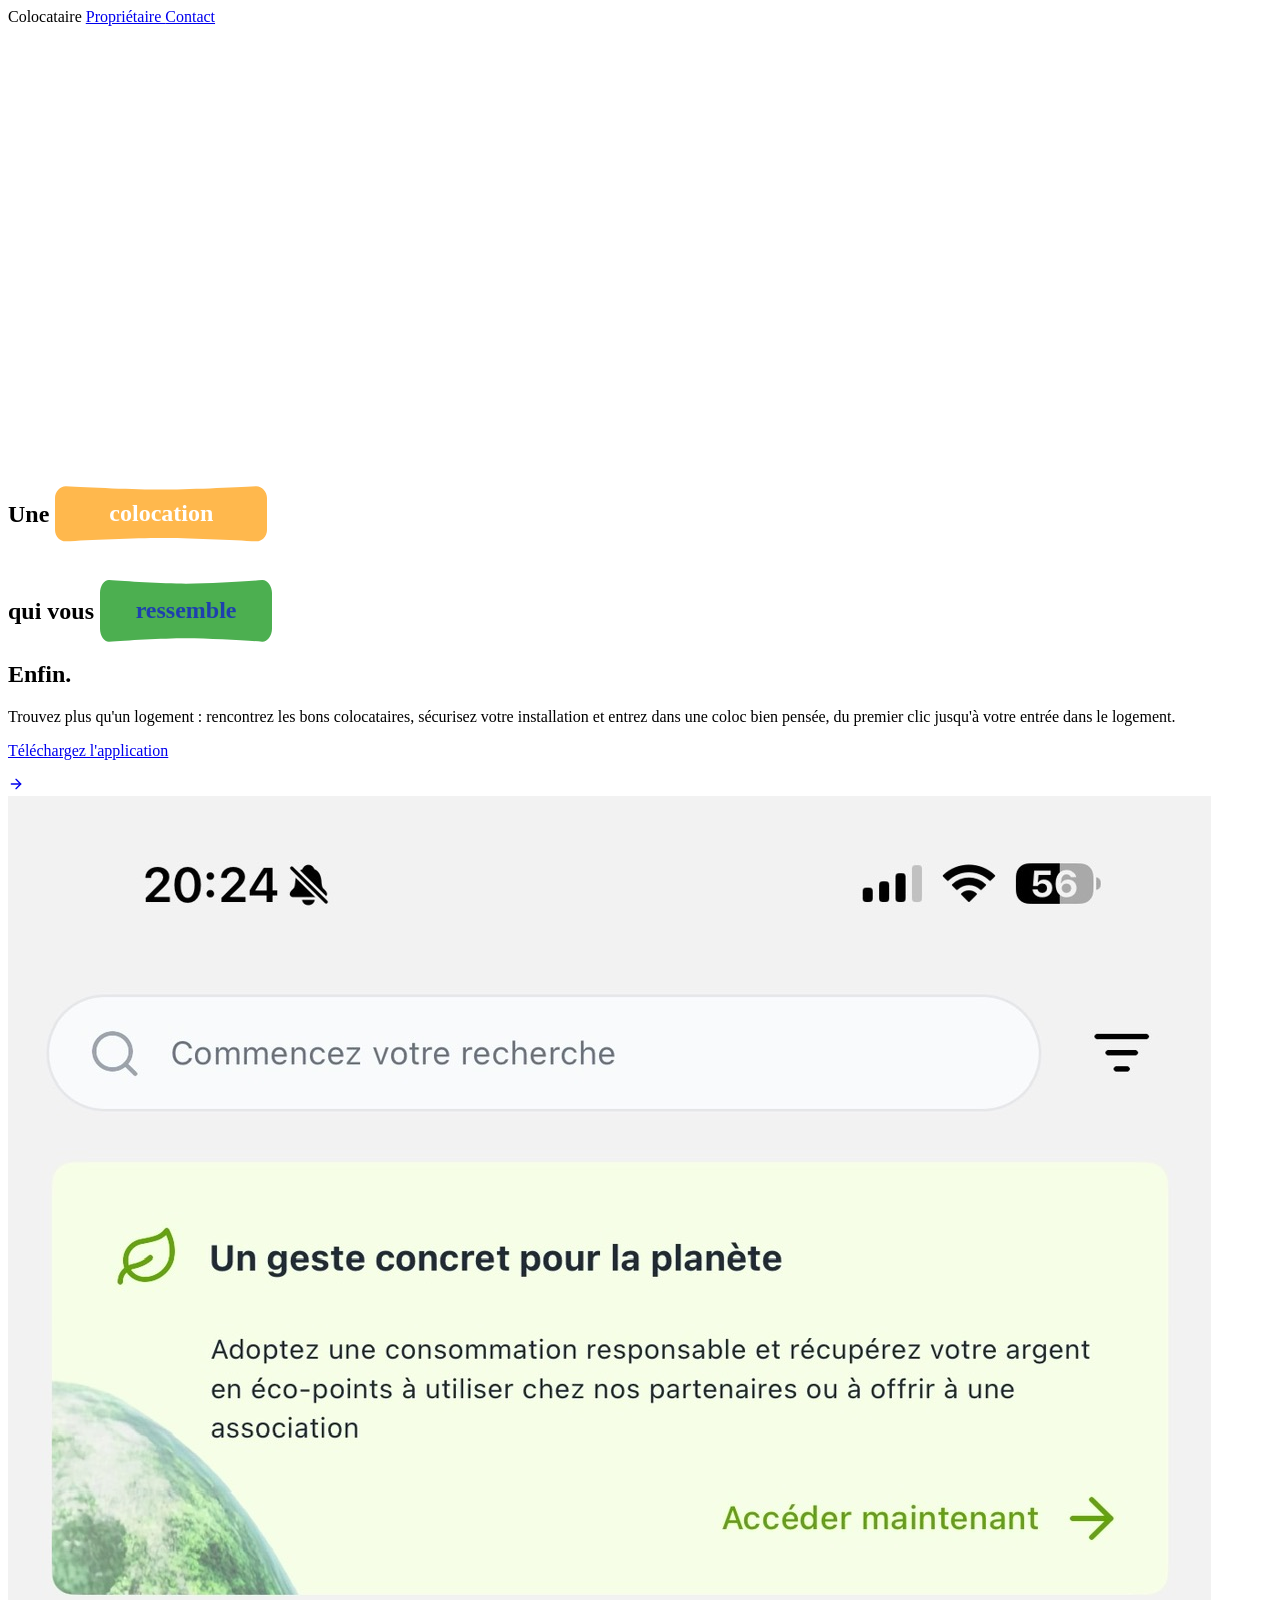
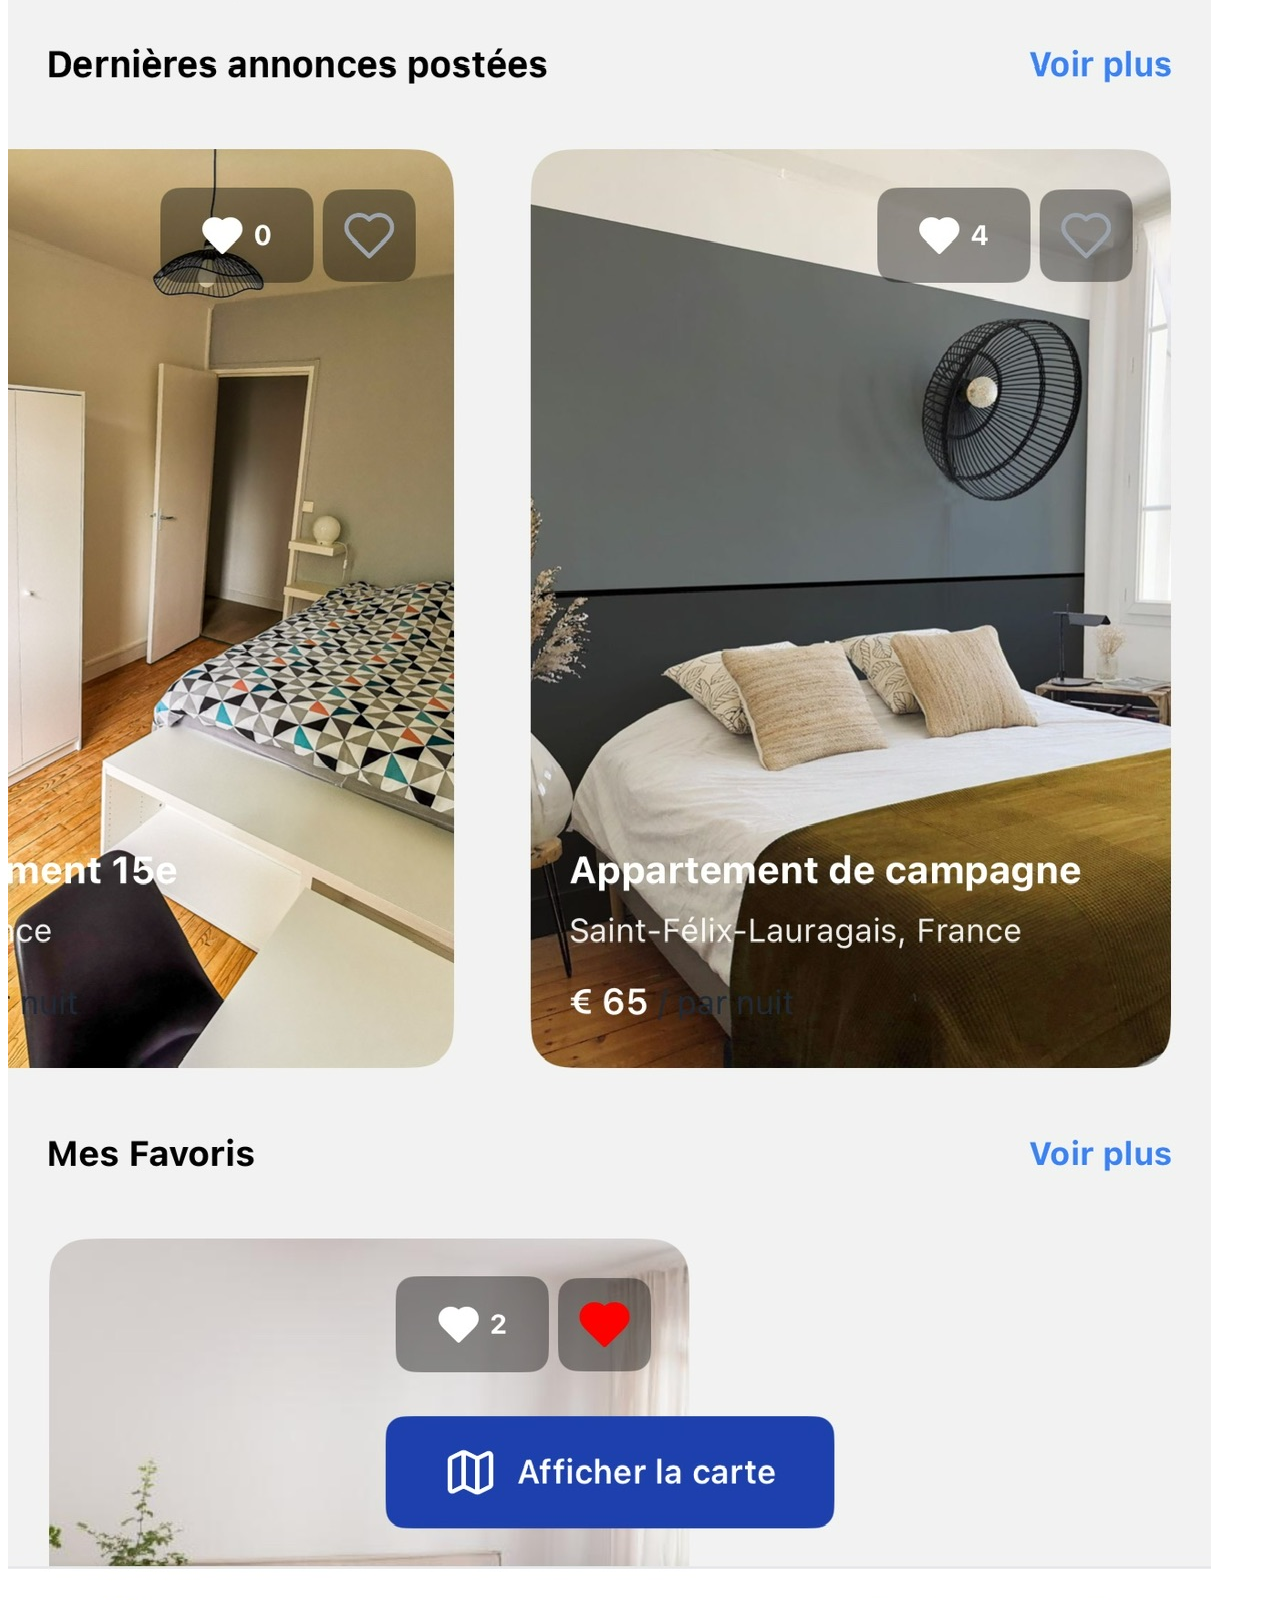
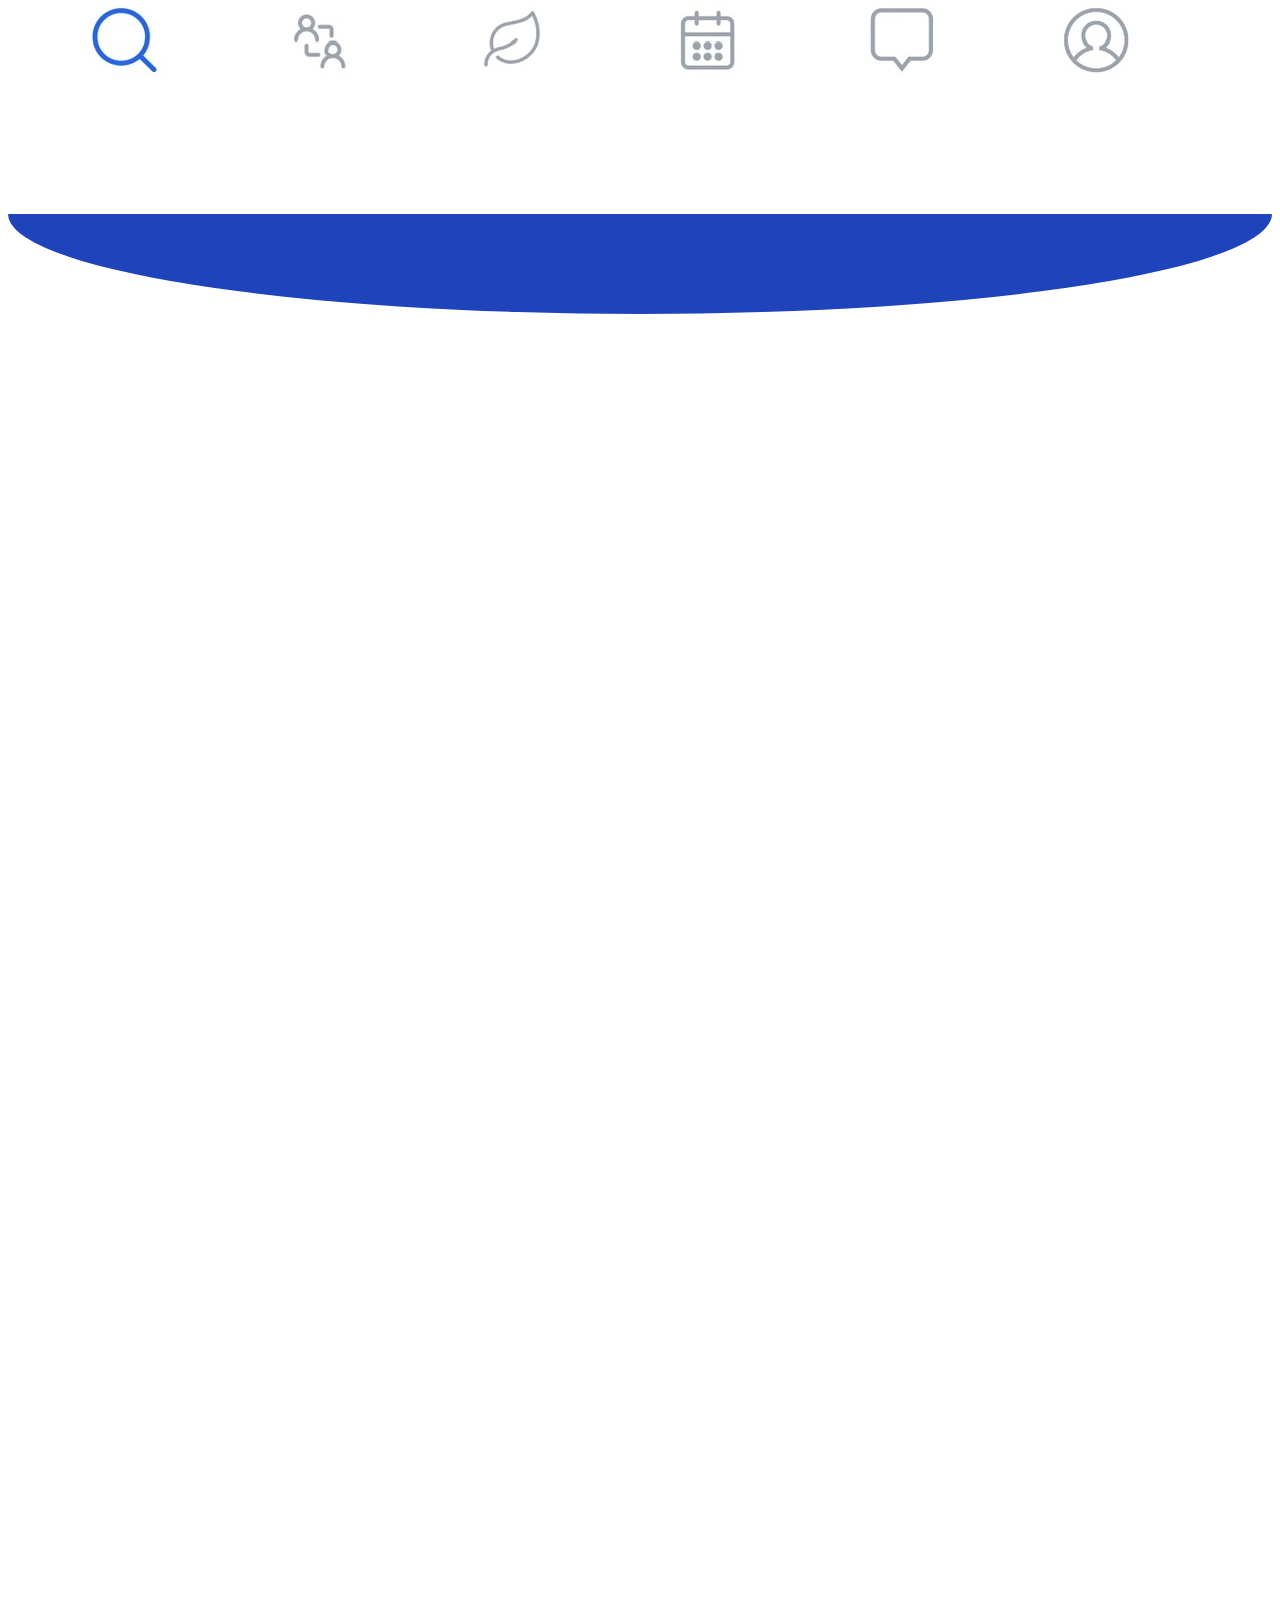
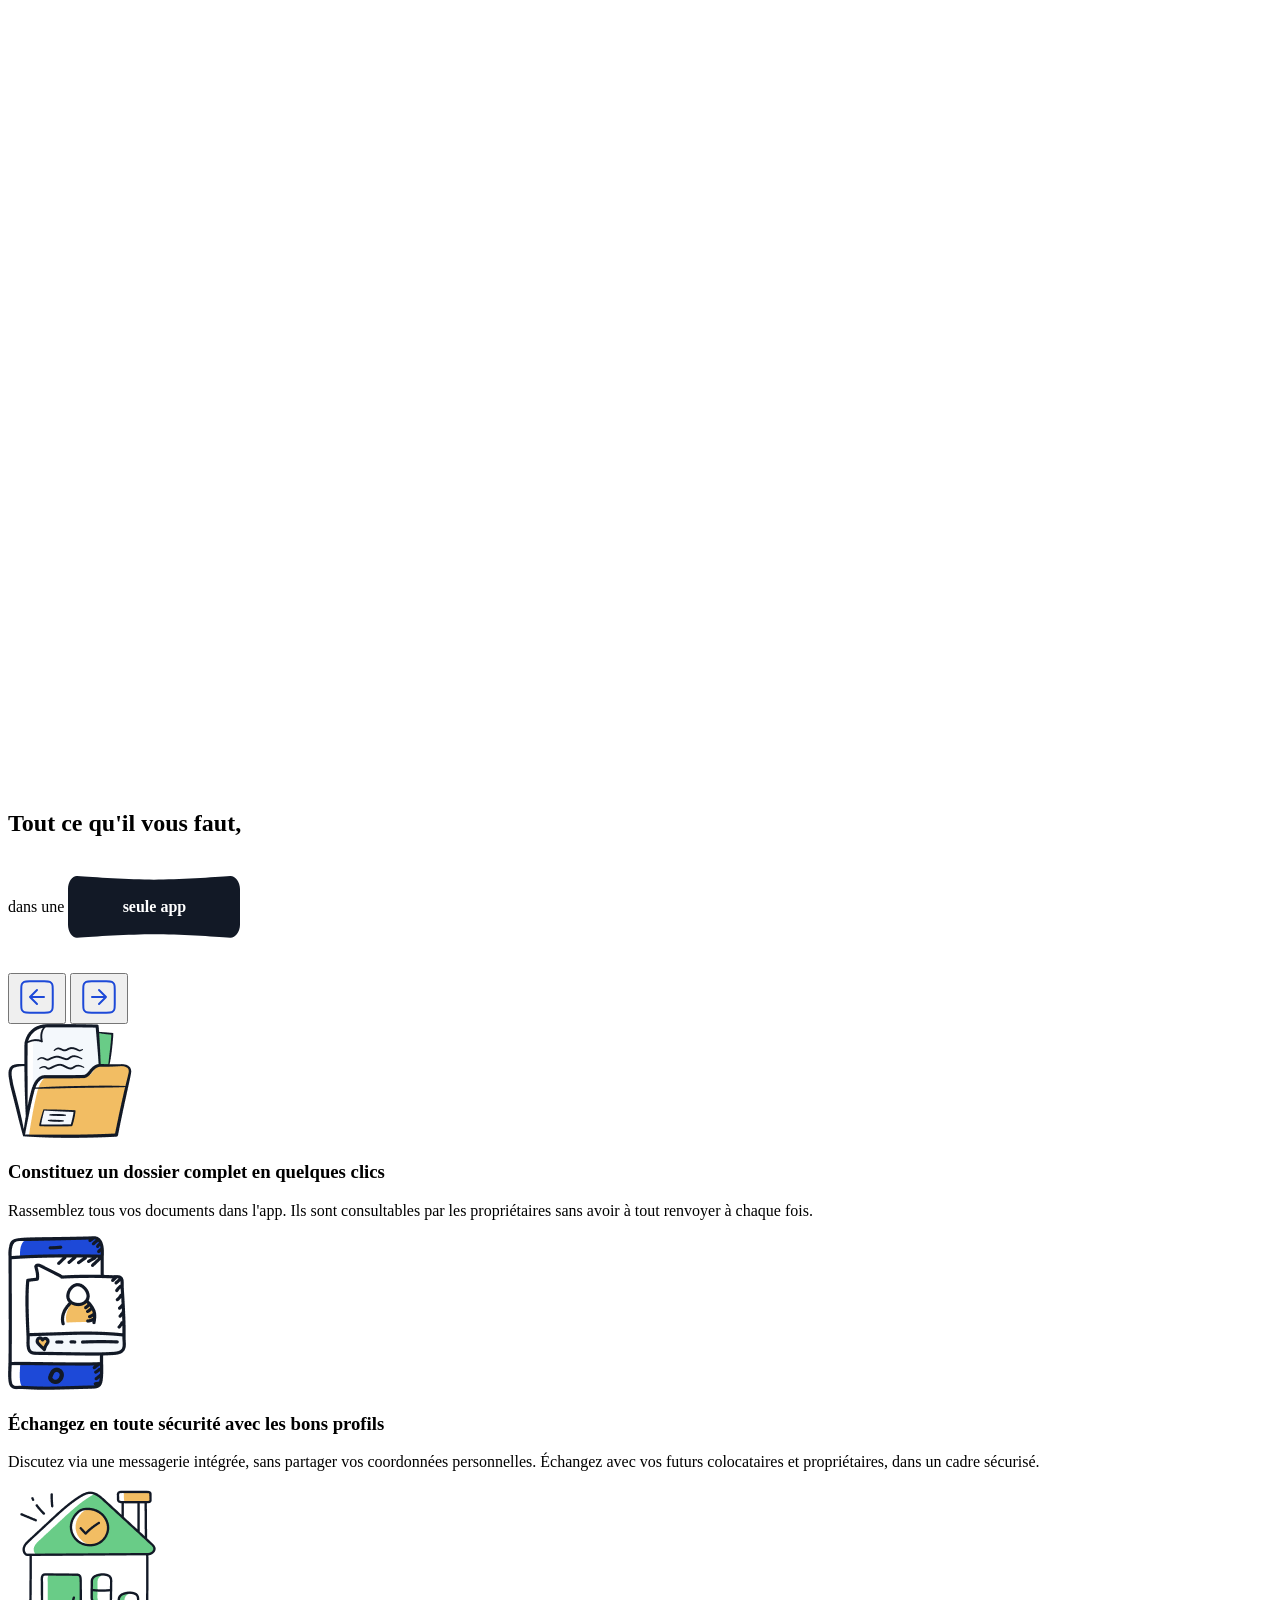
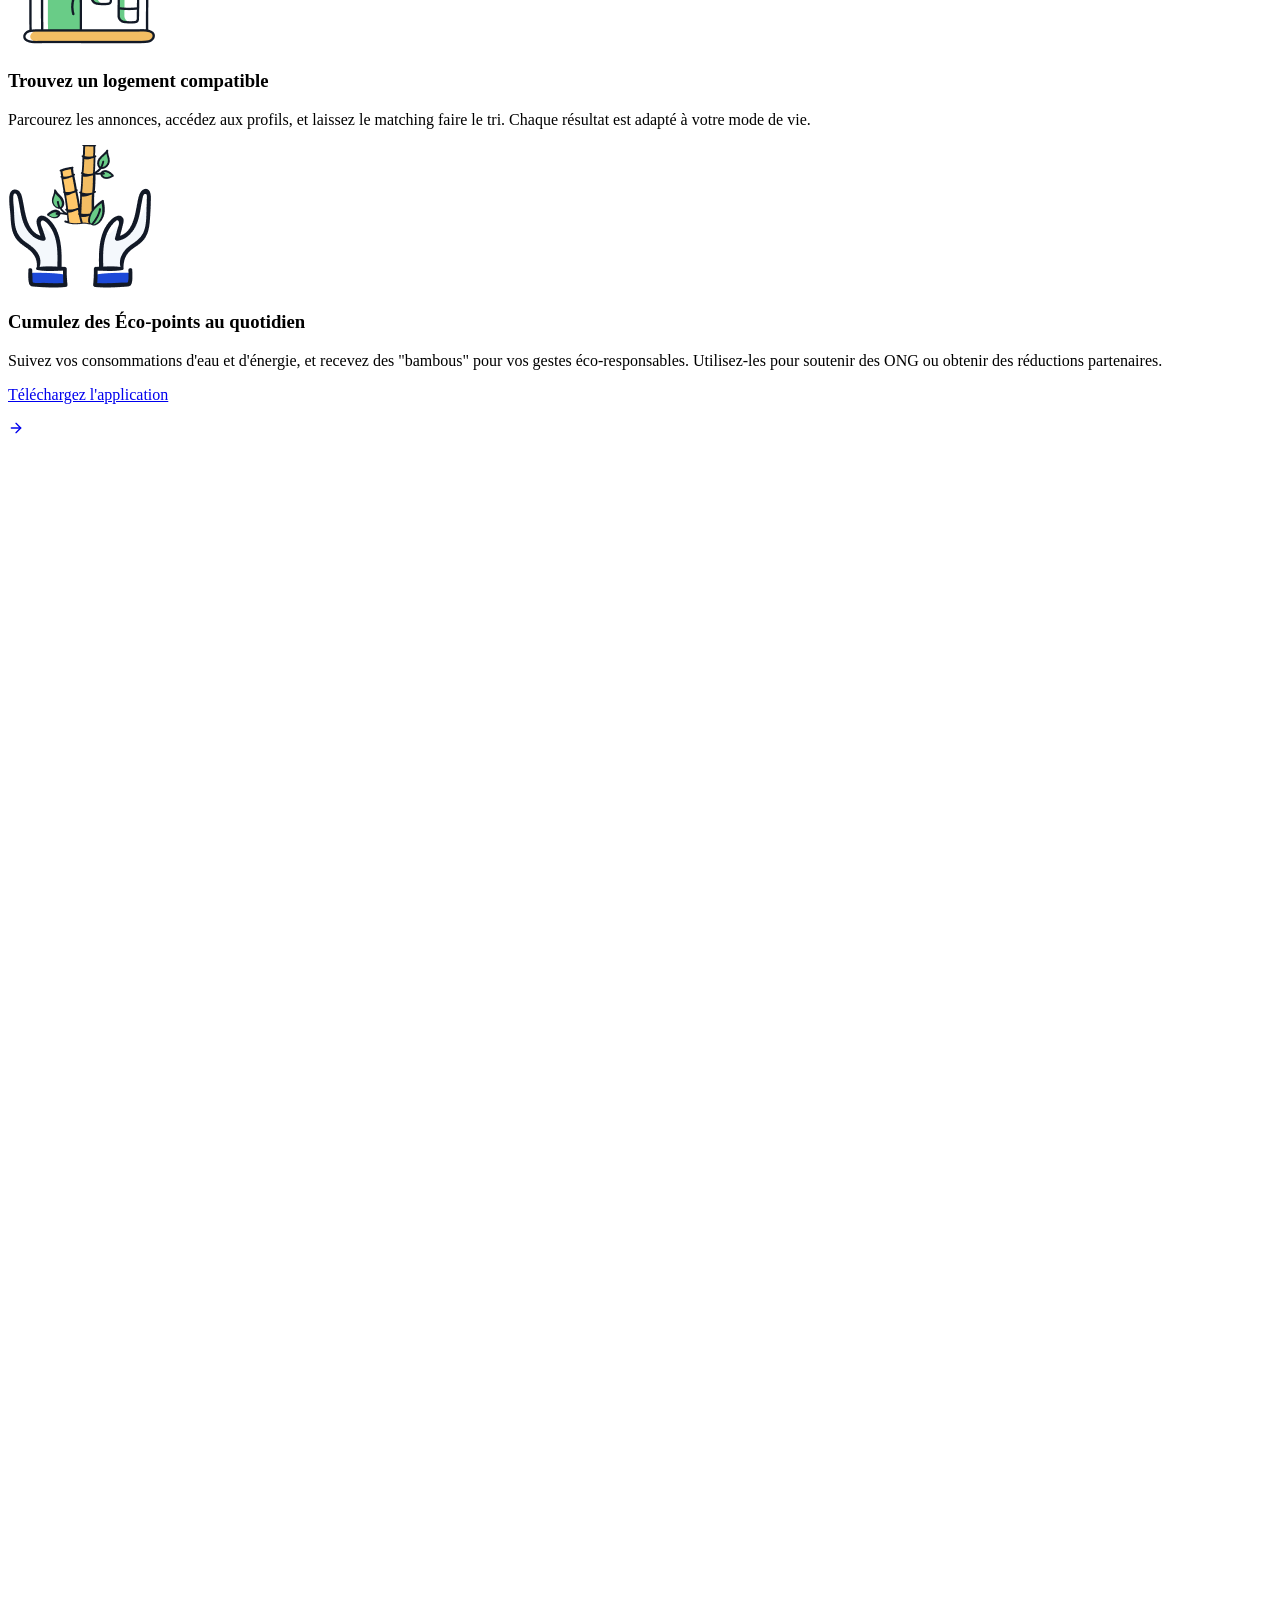
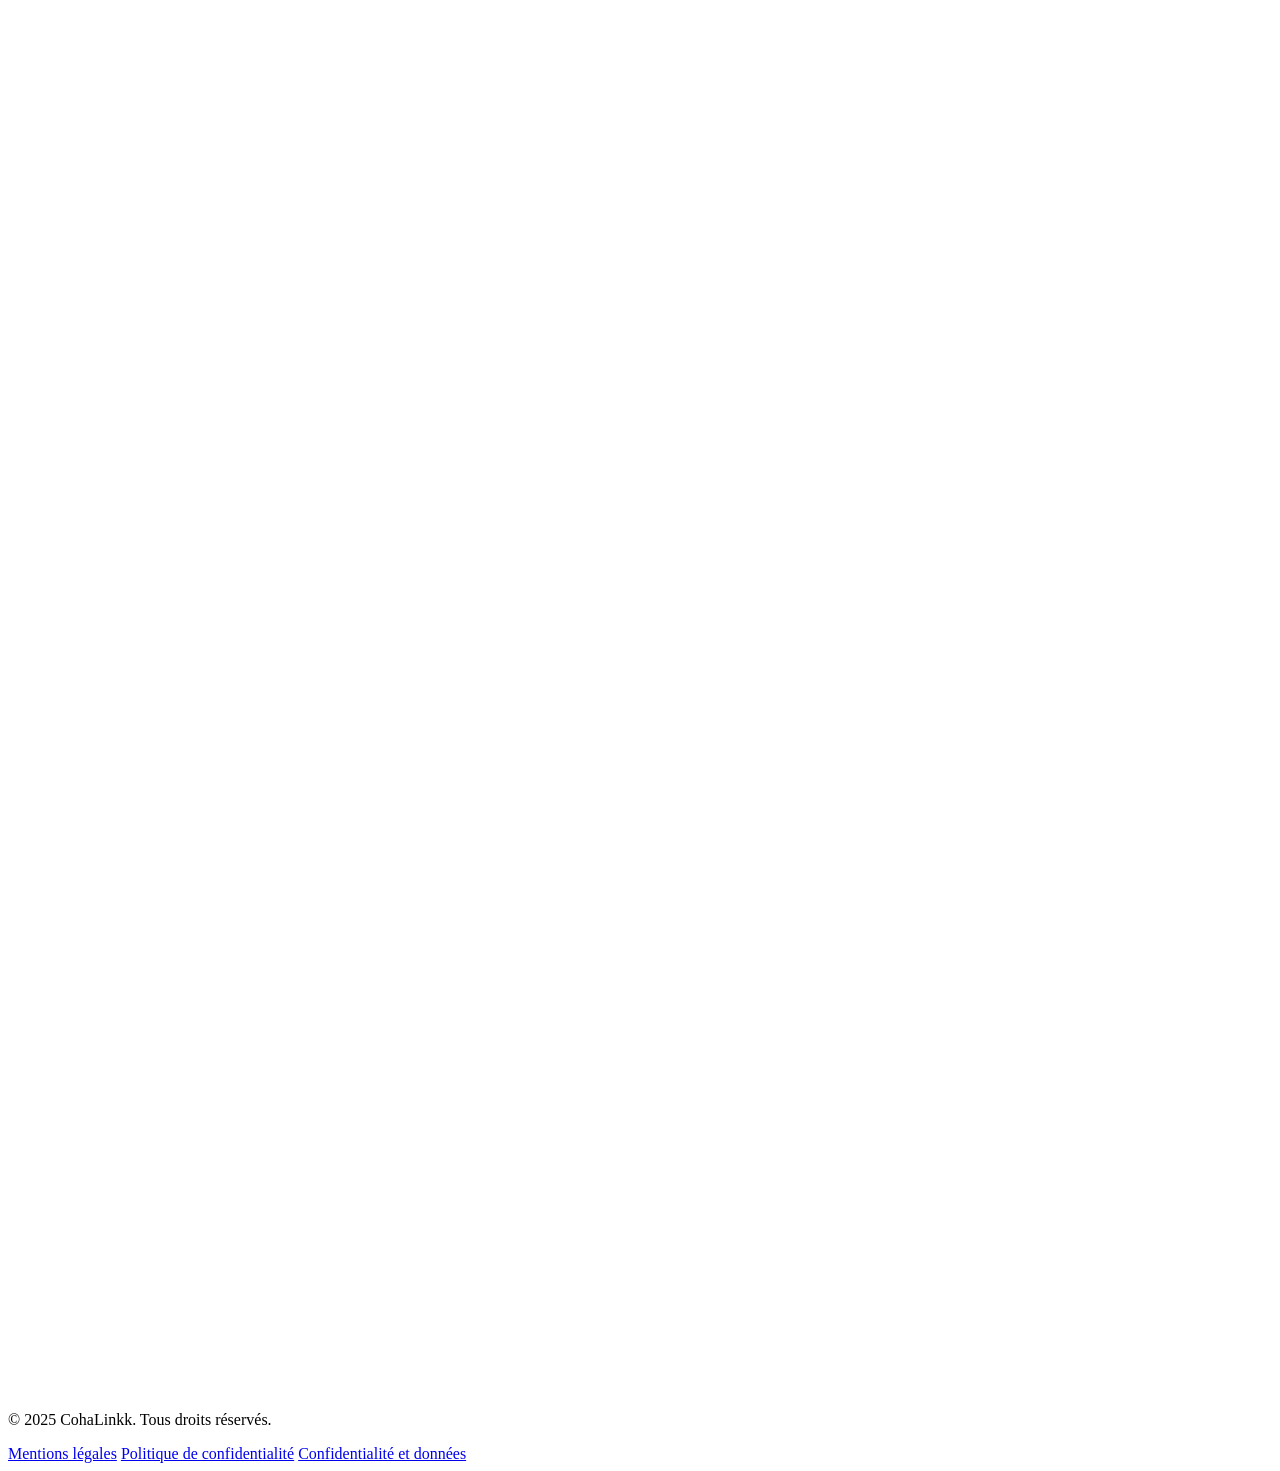
==== commit 1a31926a: "Ajoute les mentions légales et met à jour les infos légales - Nouvelle page mentions-legales.html (é" ====
--- a/colocataire.html
+++ b/colocataire.html
@@ -1597,10 +1597,12 @@
             <!-- Formulaire de contact -->
             <div>
               <form
-                action="https://cohalinkk.app.n8n.cloud/webhook/8e97f7ec-ed9e-4300-8c91-67155c823a6a"
+                action="/api/contact"
                 method="POST"
                 class="space-y-6 form-animation"
               >
+                <!-- Anti-spam : champ piège invisible, doit rester vide -->
+                <input type="text" name="website" tabindex="-1" autocomplete="off" aria-hidden="true" style="position:absolute;left:-9999px" />
                 <!-- Champ caché pour le type d'utilisateur -->
                 <input type="hidden" name="profil" value="Colocataire" />
 
@@ -1785,6 +1787,23 @@
           <p class="text-sm lg:text-base text-gray-600">
             © 2025 CohaLinkk. Tous droits réservés.
           </p>
+          <div class="mt-4 space-x-4">
+            <a
+              href="./mentions-legales.html"
+              class="text-coha-blue hover:text-coha-blue/80 text-sm"
+              >Mentions légales</a
+            >
+            <a
+              href="./politique-confidentialite.html"
+              class="text-coha-blue hover:text-coha-blue/80 text-sm"
+              >Politique de confidentialité</a
+            >
+            <a
+              href="./confidentialite.html"
+              class="text-coha-blue hover:text-coha-blue/80 text-sm"
+              >Confidentialité et données</a
+            >
+          </div>
         </div>
       </div>
     </section>
@@ -2417,7 +2436,7 @@
         });
 
         // Gestion du formulaire
-        const form = document.querySelector('form[action*="n8n"]');
+        const form = document.querySelector('form[action="/api/contact"]');
         if (form) {
           const confirmationMessage = document.getElementById(
             "confirmation-message"
@@ -2490,7 +2509,7 @@
 
             // Récupérer les données du formulaire
             const formData = new FormData(form);
-            // Consolider la valeur pour n8n: si "Autre" est choisi, envoyer la précision
+            // Consolider la valeur envoyée : si "Autre" est choisi, envoyer la précision
             if (howKnowSelect) {
               const base = howKnowSelect.value || "";
               if (
@@ -2511,9 +2530,9 @@
               }
             }
 
-            // Envoyer les données vers n8n
+            // Envoyer les données vers la fonction Netlify (Brevo)
             fetch(
-              "https://n8n.ilaan.fr/webhook/8e97f7ec-ed9e-4300-8c91-67155c823a6a",
+              "/api/contact",
               {
                 method: "POST",
                 body: formData,
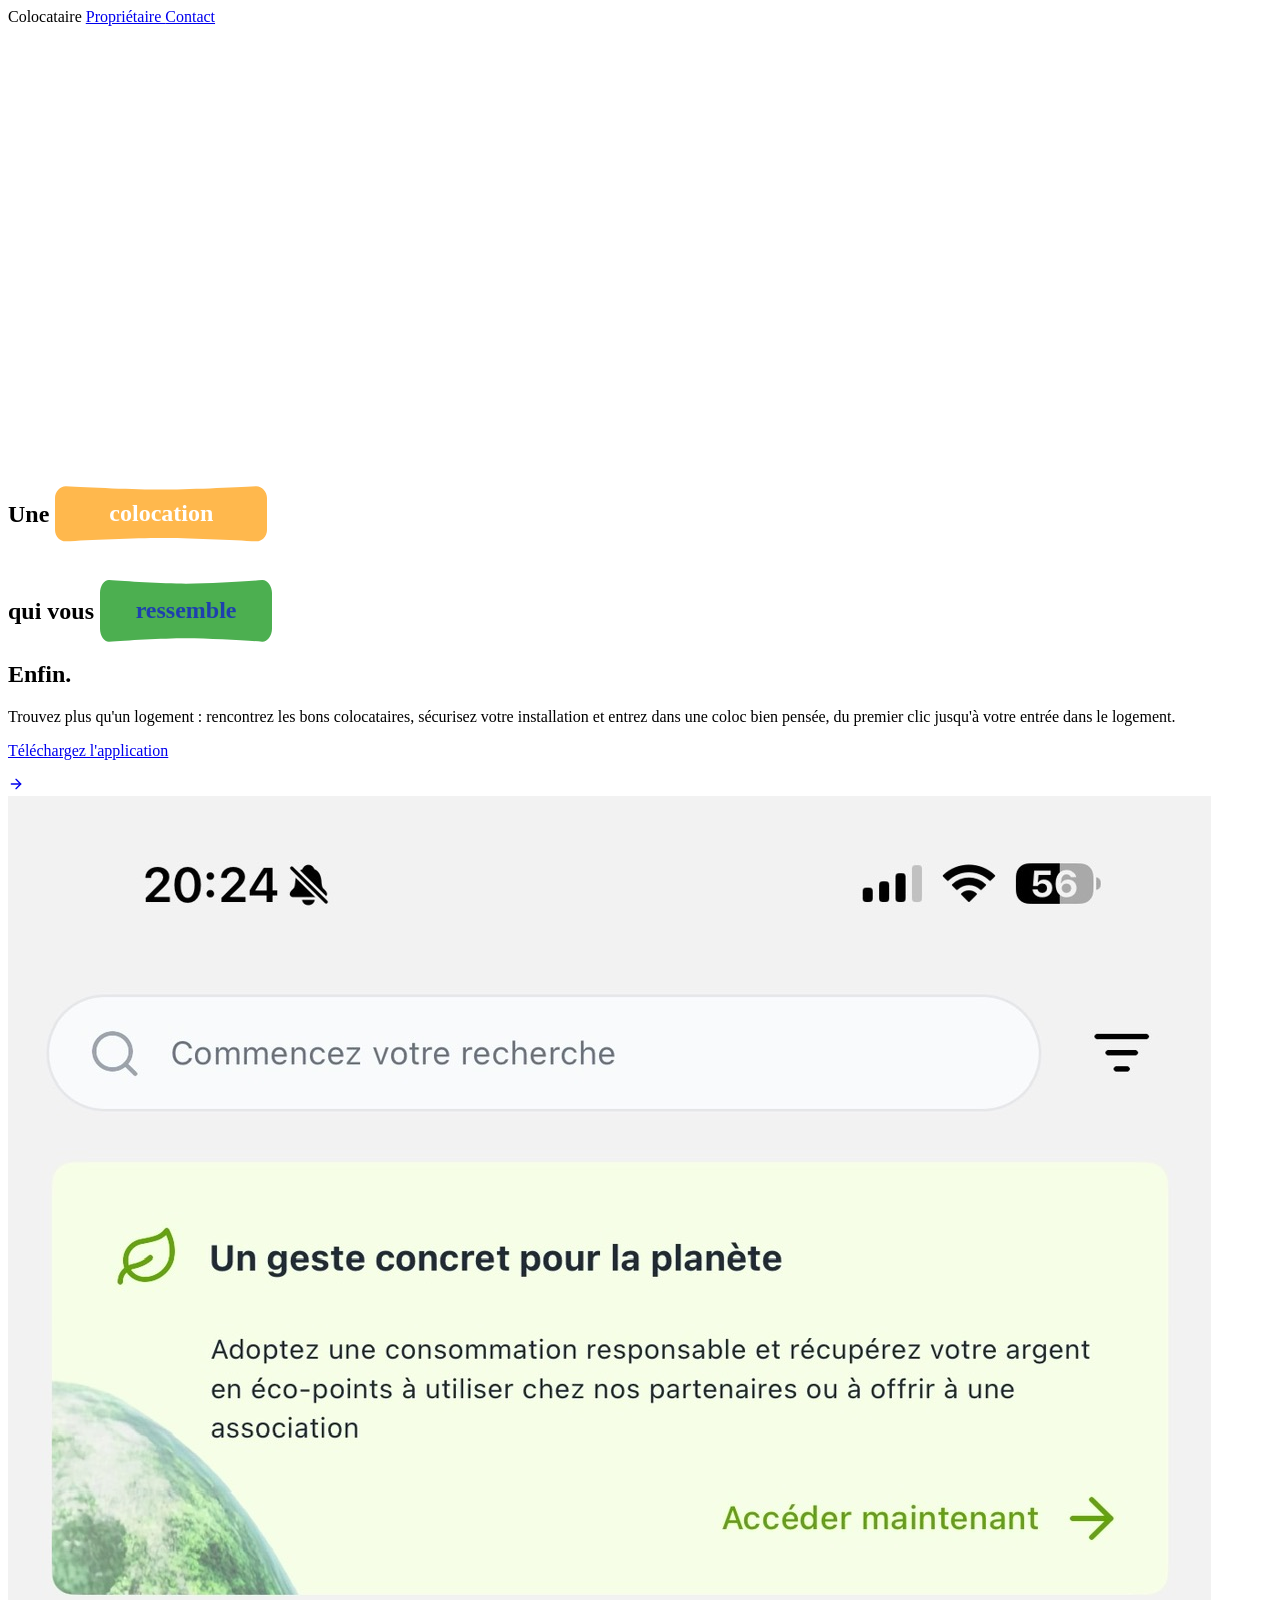
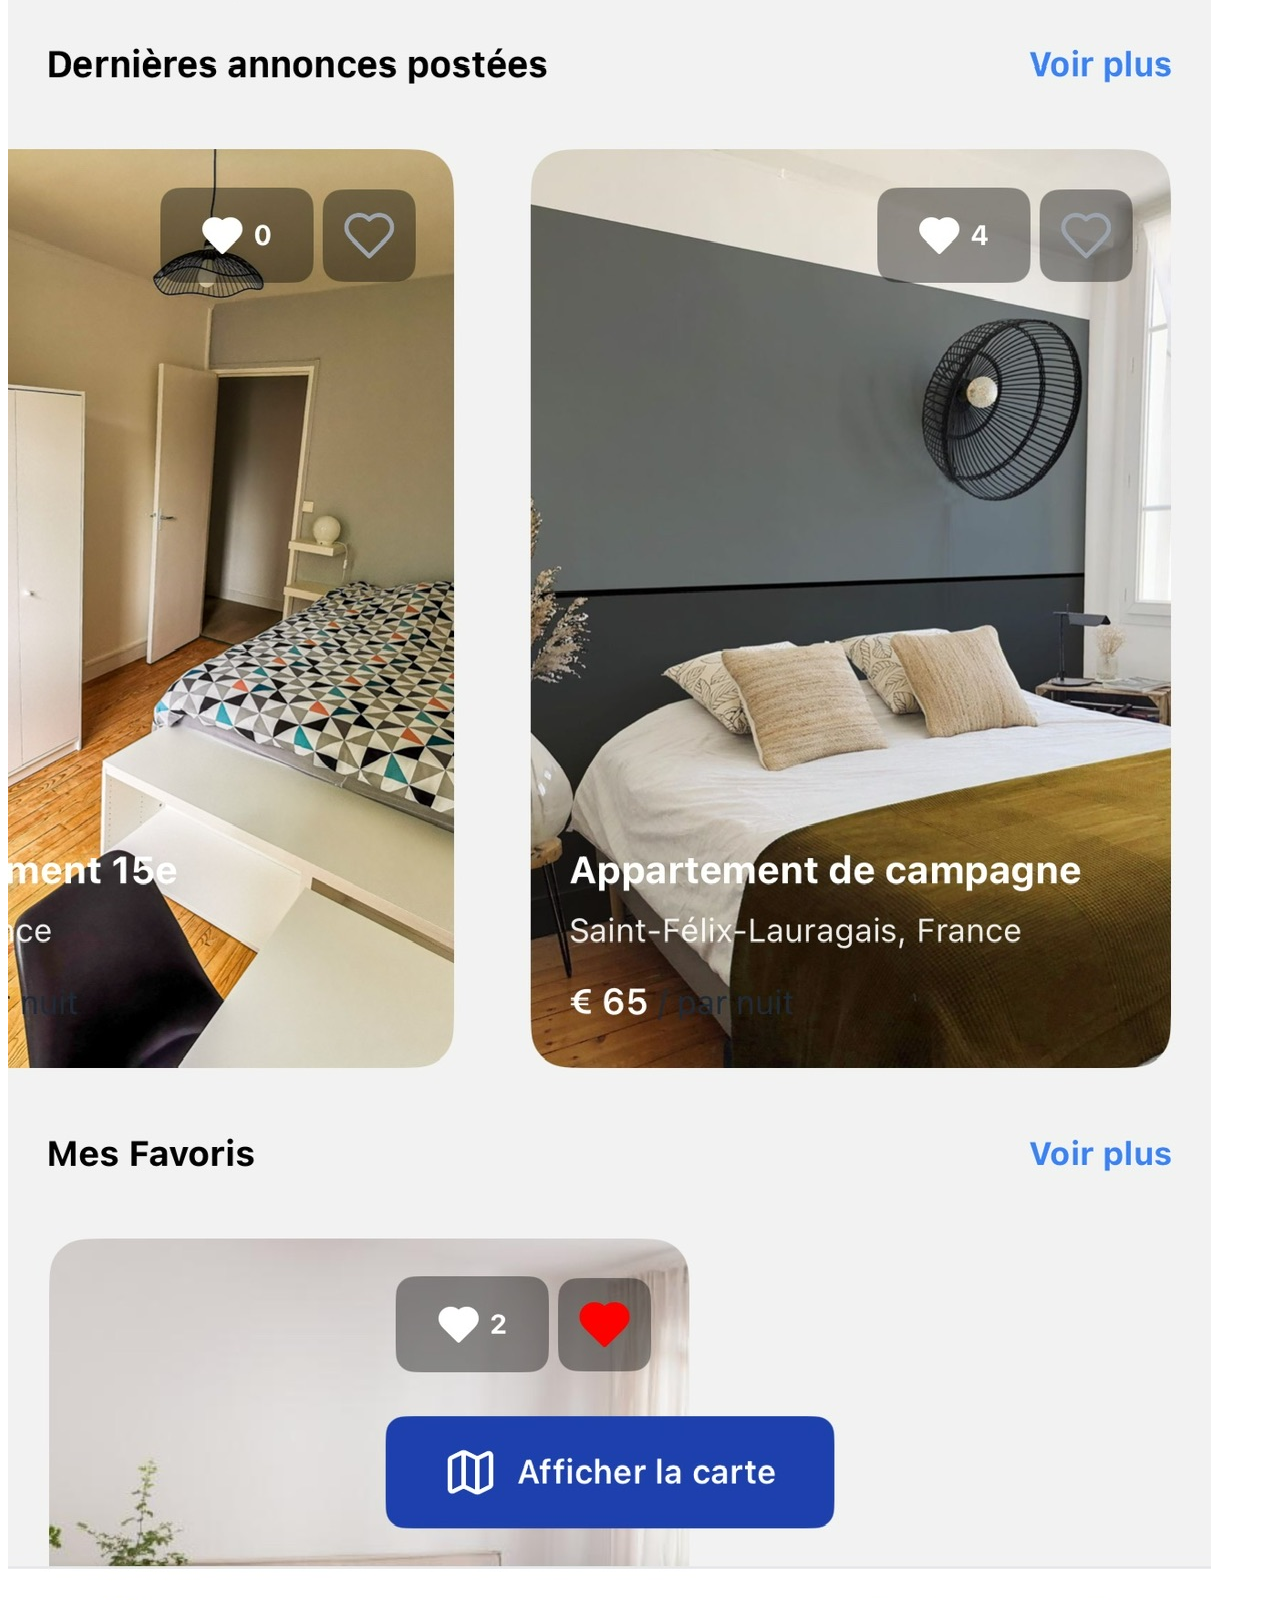
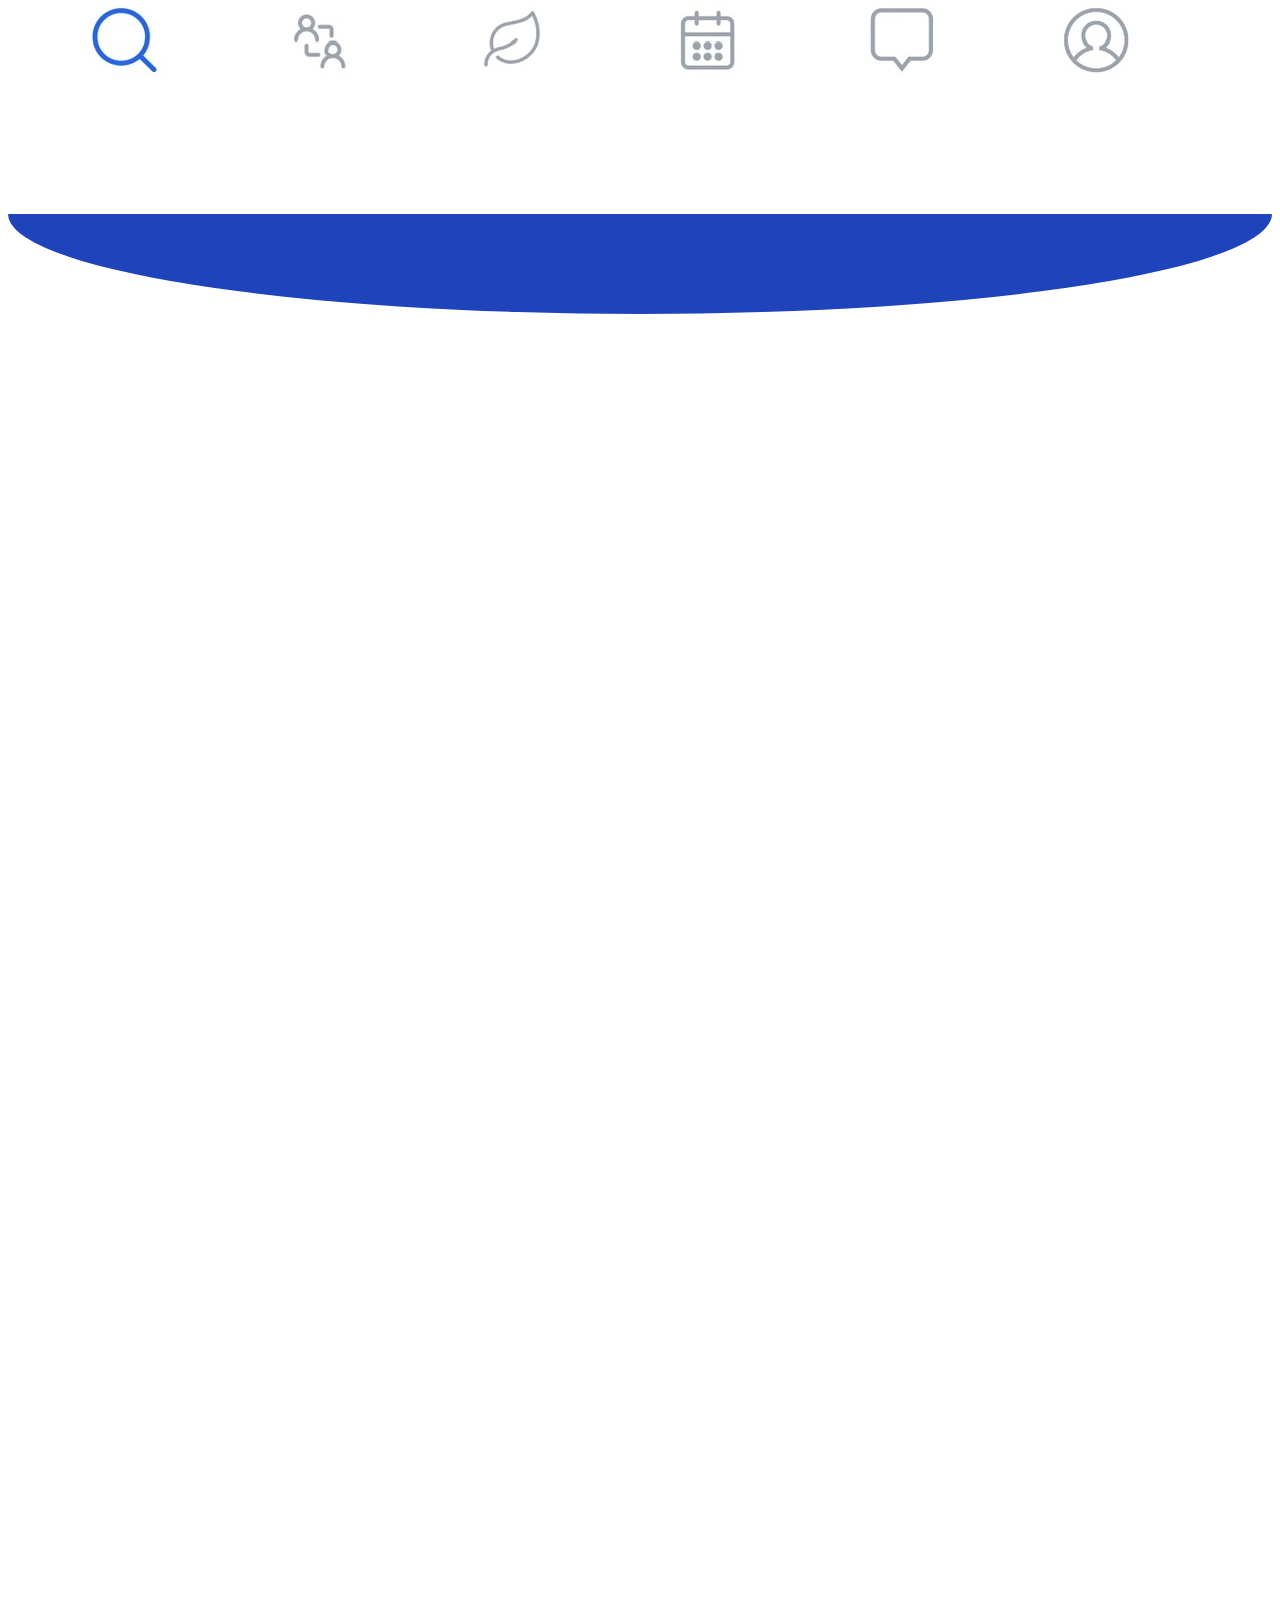
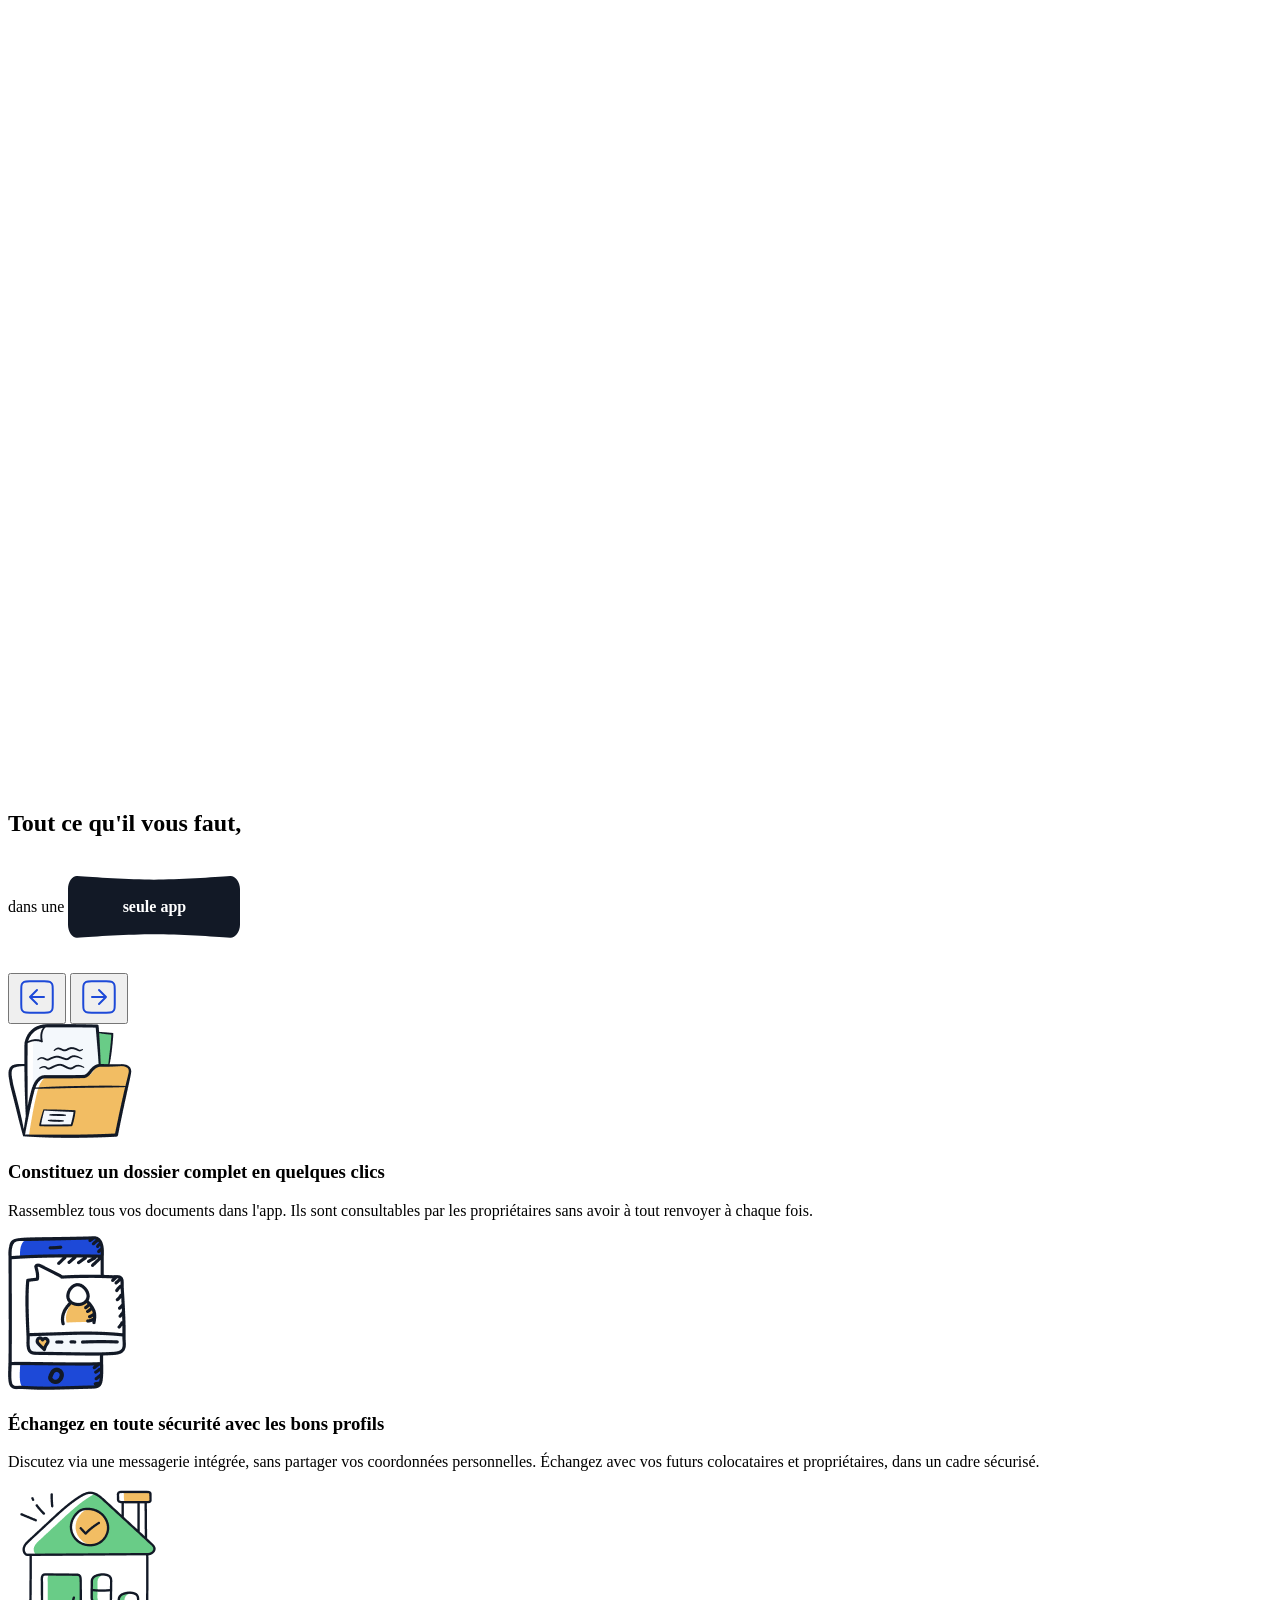
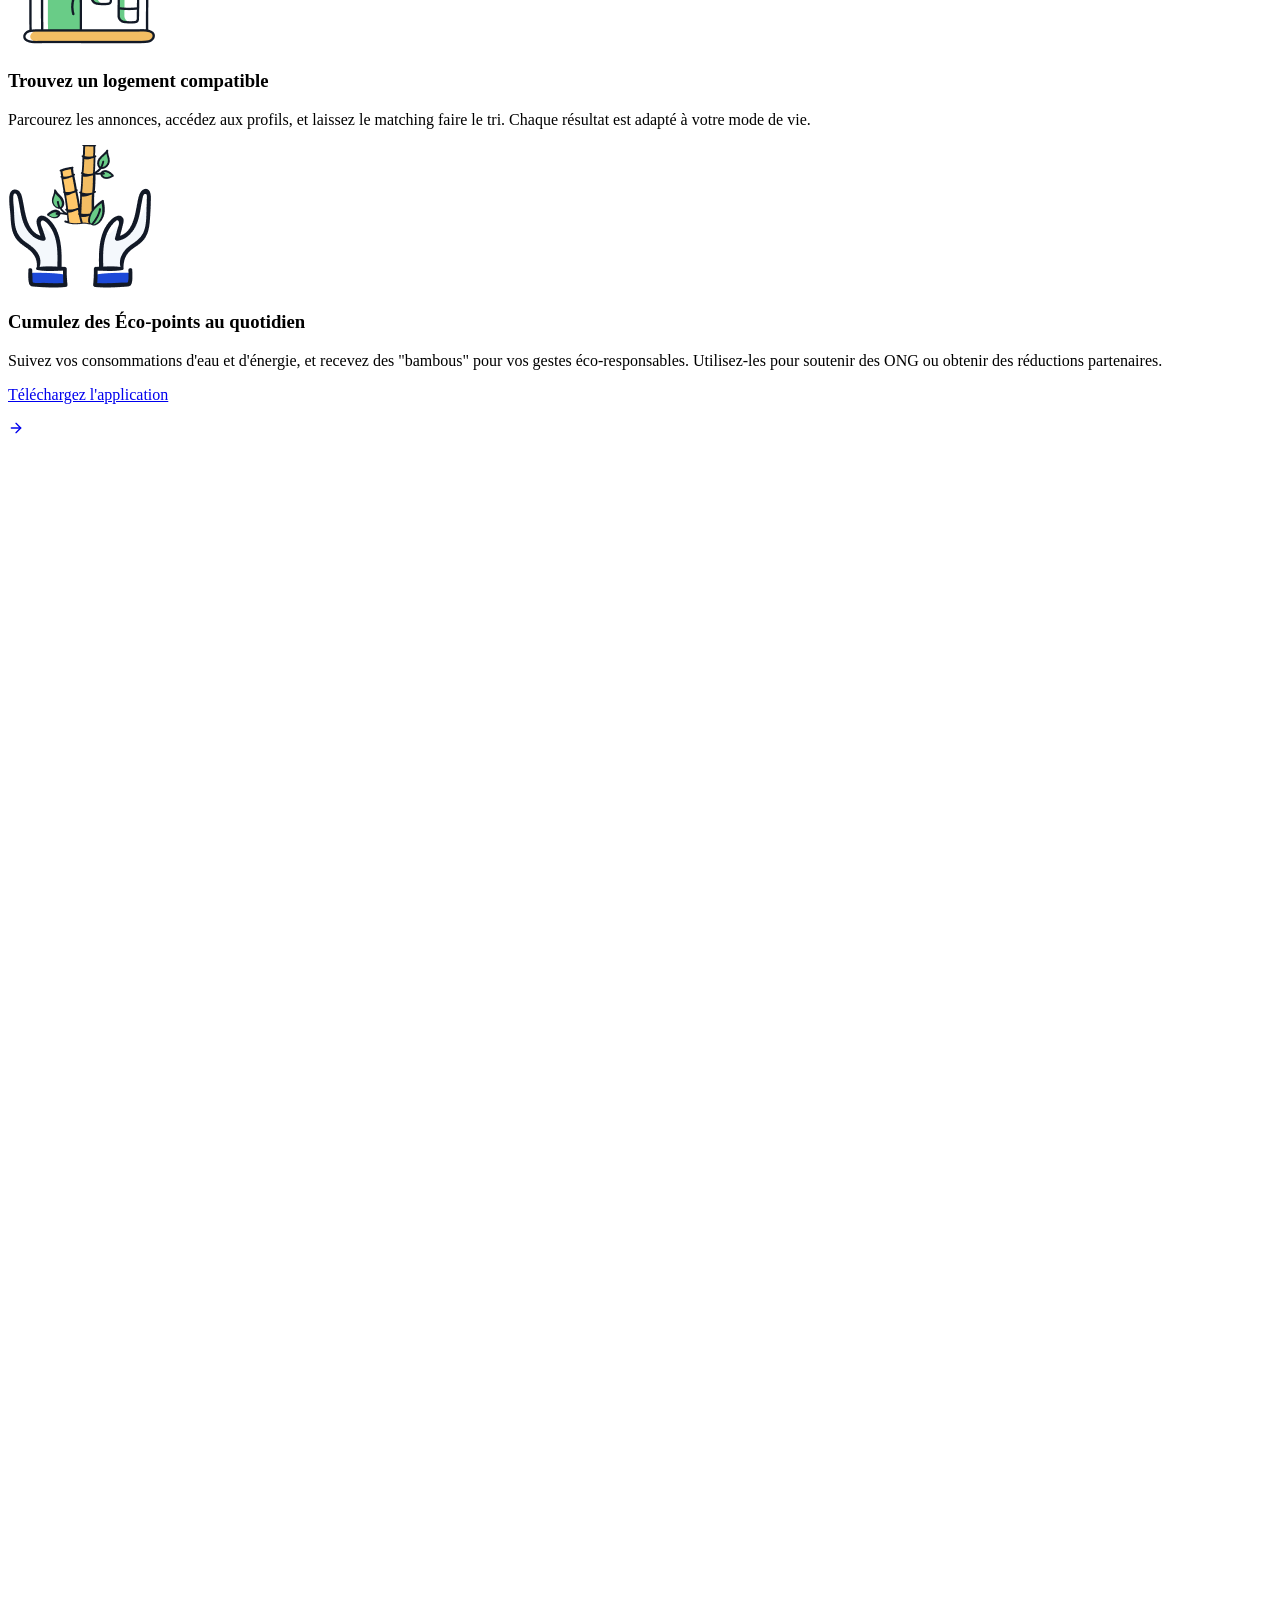
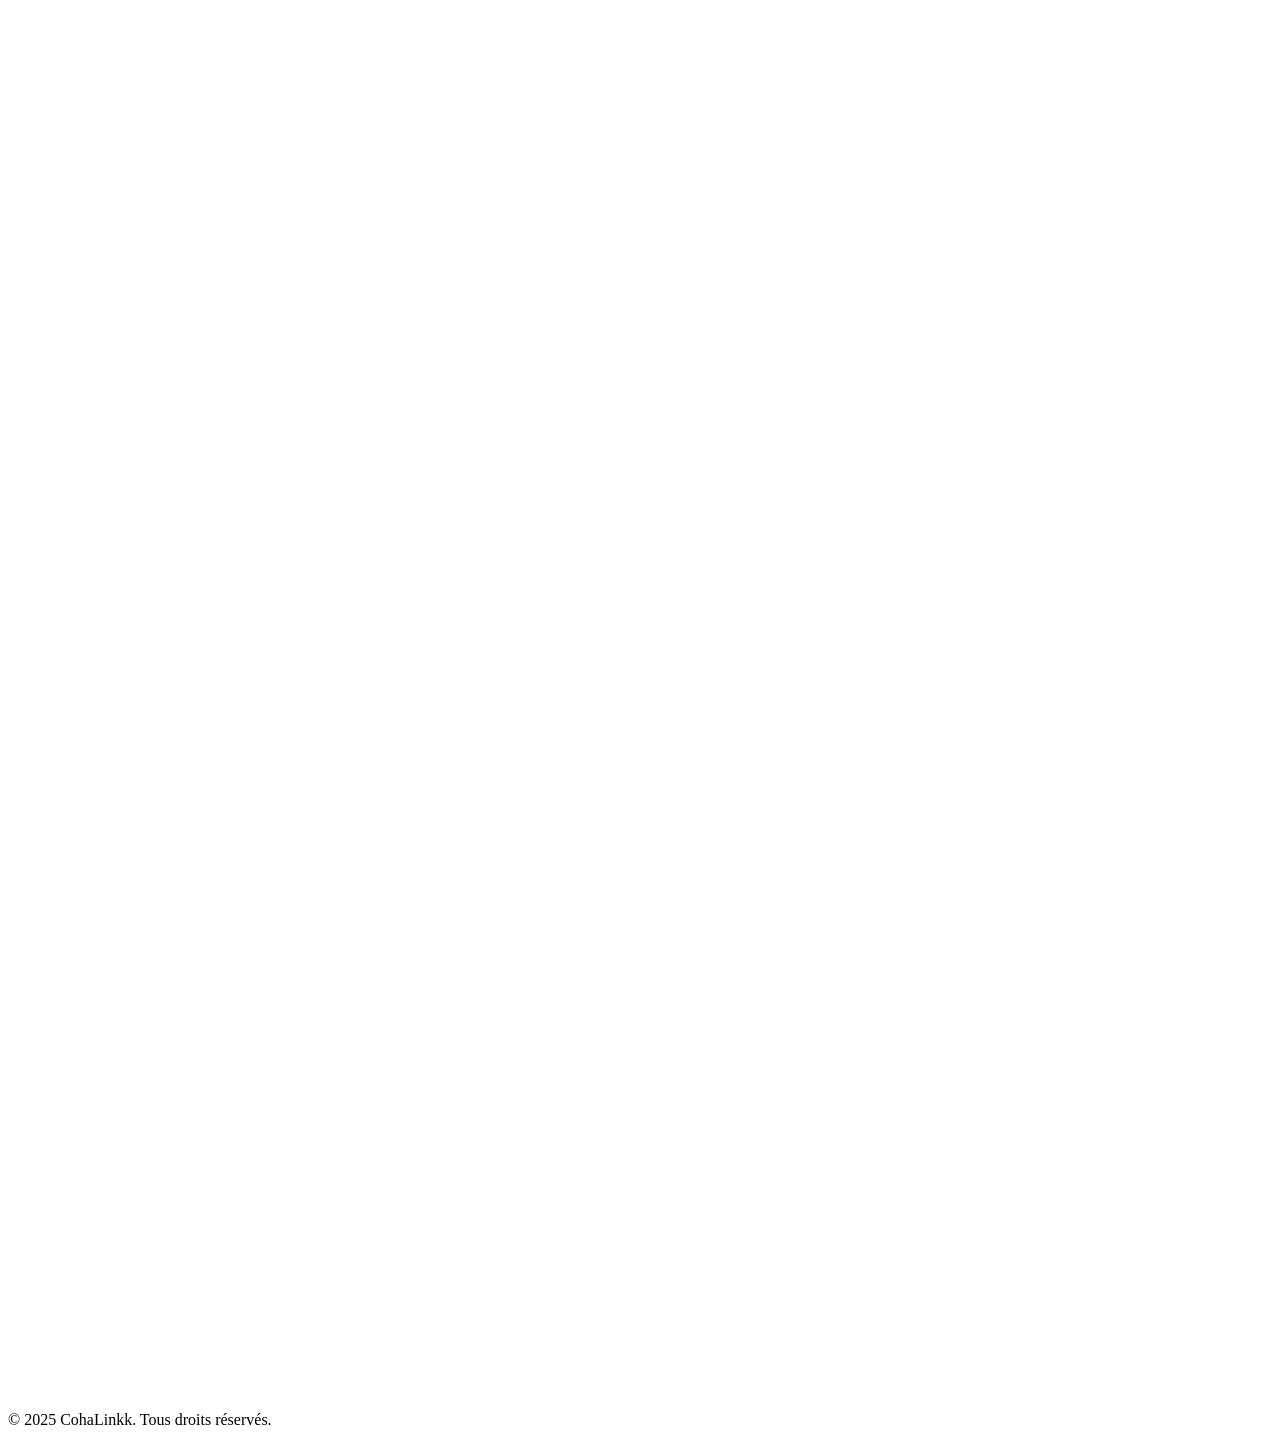
==== commit 5c68d13a: "Corrige les fautes relevées dans l'audit - « chaqu'un de vos dossiers sont étudiés » → « chacun de t" ====
--- a/colocataire.html
+++ b/colocataire.html
@@ -660,9 +660,9 @@
                 data-accordion="content"
               >
                 <p class="text-gray-600 leading-relaxed">
-                  Chez Cohalinkk, on croit en une colocation plus humaine, plus
-                  juste, où chacun a sa place et sa chance, chaqu'un de vos
-                  dossiers sont étudiés avec soin par les propriétaires.
+                  Chez CohaLinkk, on croit en une colocation plus humaine, plus
+                  juste, où chacun a sa place et sa chance : chacun de tes
+                  dossiers est étudié avec soin par les propriétaires.
                 </p>
               </div>
             </div>
@@ -1388,7 +1388,7 @@
                   <p
                     class="text-xs sm:text-[11px] md:text-xs lg:text-xs xl:text-sm mb-1 sm:mb-1 md:mb-1 lg:mb-1 xl:mb-2 font-bold italic text-white leading-tight sm:leading-tight md:leading-tight lg:leading-tight xl:leading-relaxed"
                   >
-                    "Après 4 ans passé en colocation, je sais à quel point la
+                    "Après 4 ans passés en colocation, je sais à quel point la
                     recherche du bon colocataire peut devenir un vrai parcours
                     du combattant ! Mais bon, pour le portefeuille, c'est
                     clairement la meilleure option. J'attends avec impatience le
@@ -1460,7 +1460,7 @@
                 💡 Bonus : En vous inscrivant et en complétant votre profil,
                 vous pouvez faire partie de nos 500 premiers colocs et
                 bénéficier de vos 3 premières réservations sans frais
-                suplémentaires ! Profitez de toutes les fonctionnalités dès
+                supplémentaires ! Profitez de toutes les fonctionnalités dès
                 maintenant.
               </p>
 
@@ -1787,23 +1787,6 @@
           <p class="text-sm lg:text-base text-gray-600">
             © 2025 CohaLinkk. Tous droits réservés.
           </p>
-          <div class="mt-4 space-x-4">
-            <a
-              href="./mentions-legales.html"
-              class="text-coha-blue hover:text-coha-blue/80 text-sm"
-              >Mentions légales</a
-            >
-            <a
-              href="./politique-confidentialite.html"
-              class="text-coha-blue hover:text-coha-blue/80 text-sm"
-              >Politique de confidentialité</a
-            >
-            <a
-              href="./confidentialite.html"
-              class="text-coha-blue hover:text-coha-blue/80 text-sm"
-              >Confidentialité et données</a
-            >
-          </div>
         </div>
       </div>
     </section>
